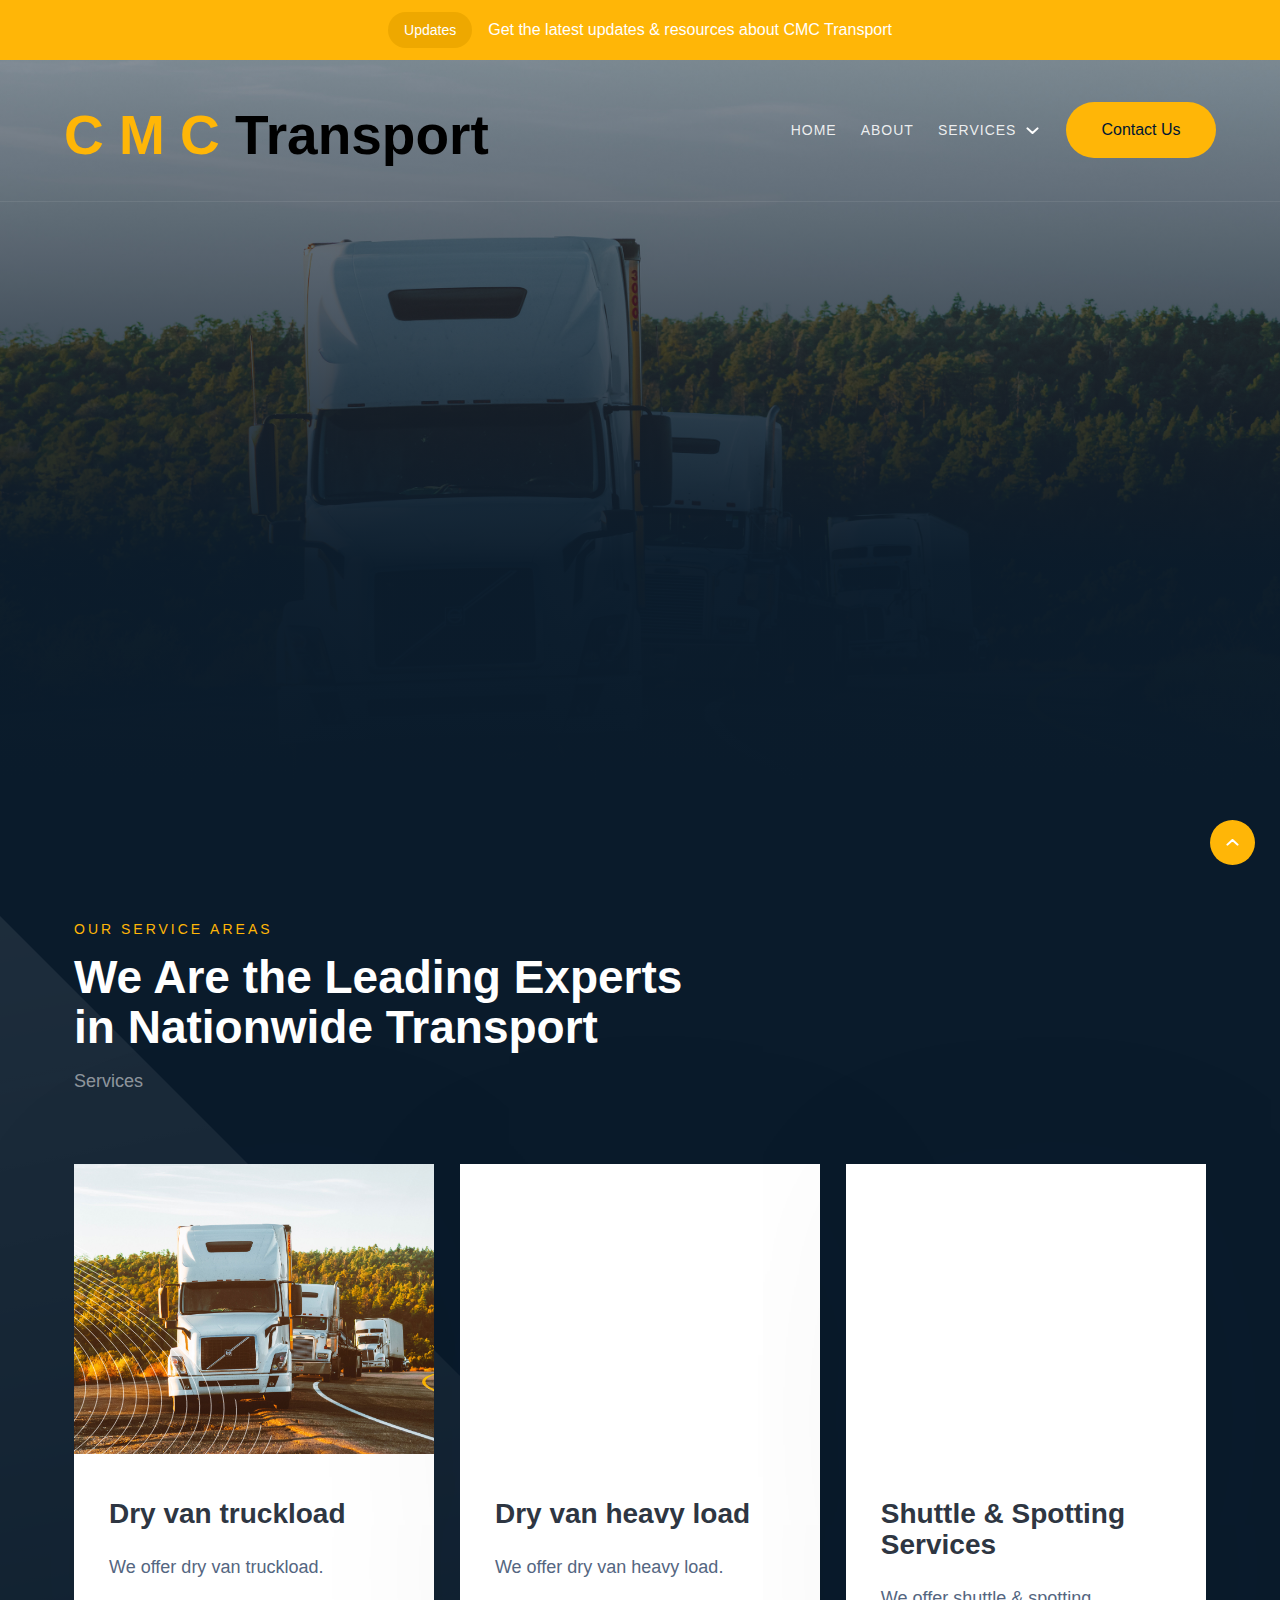
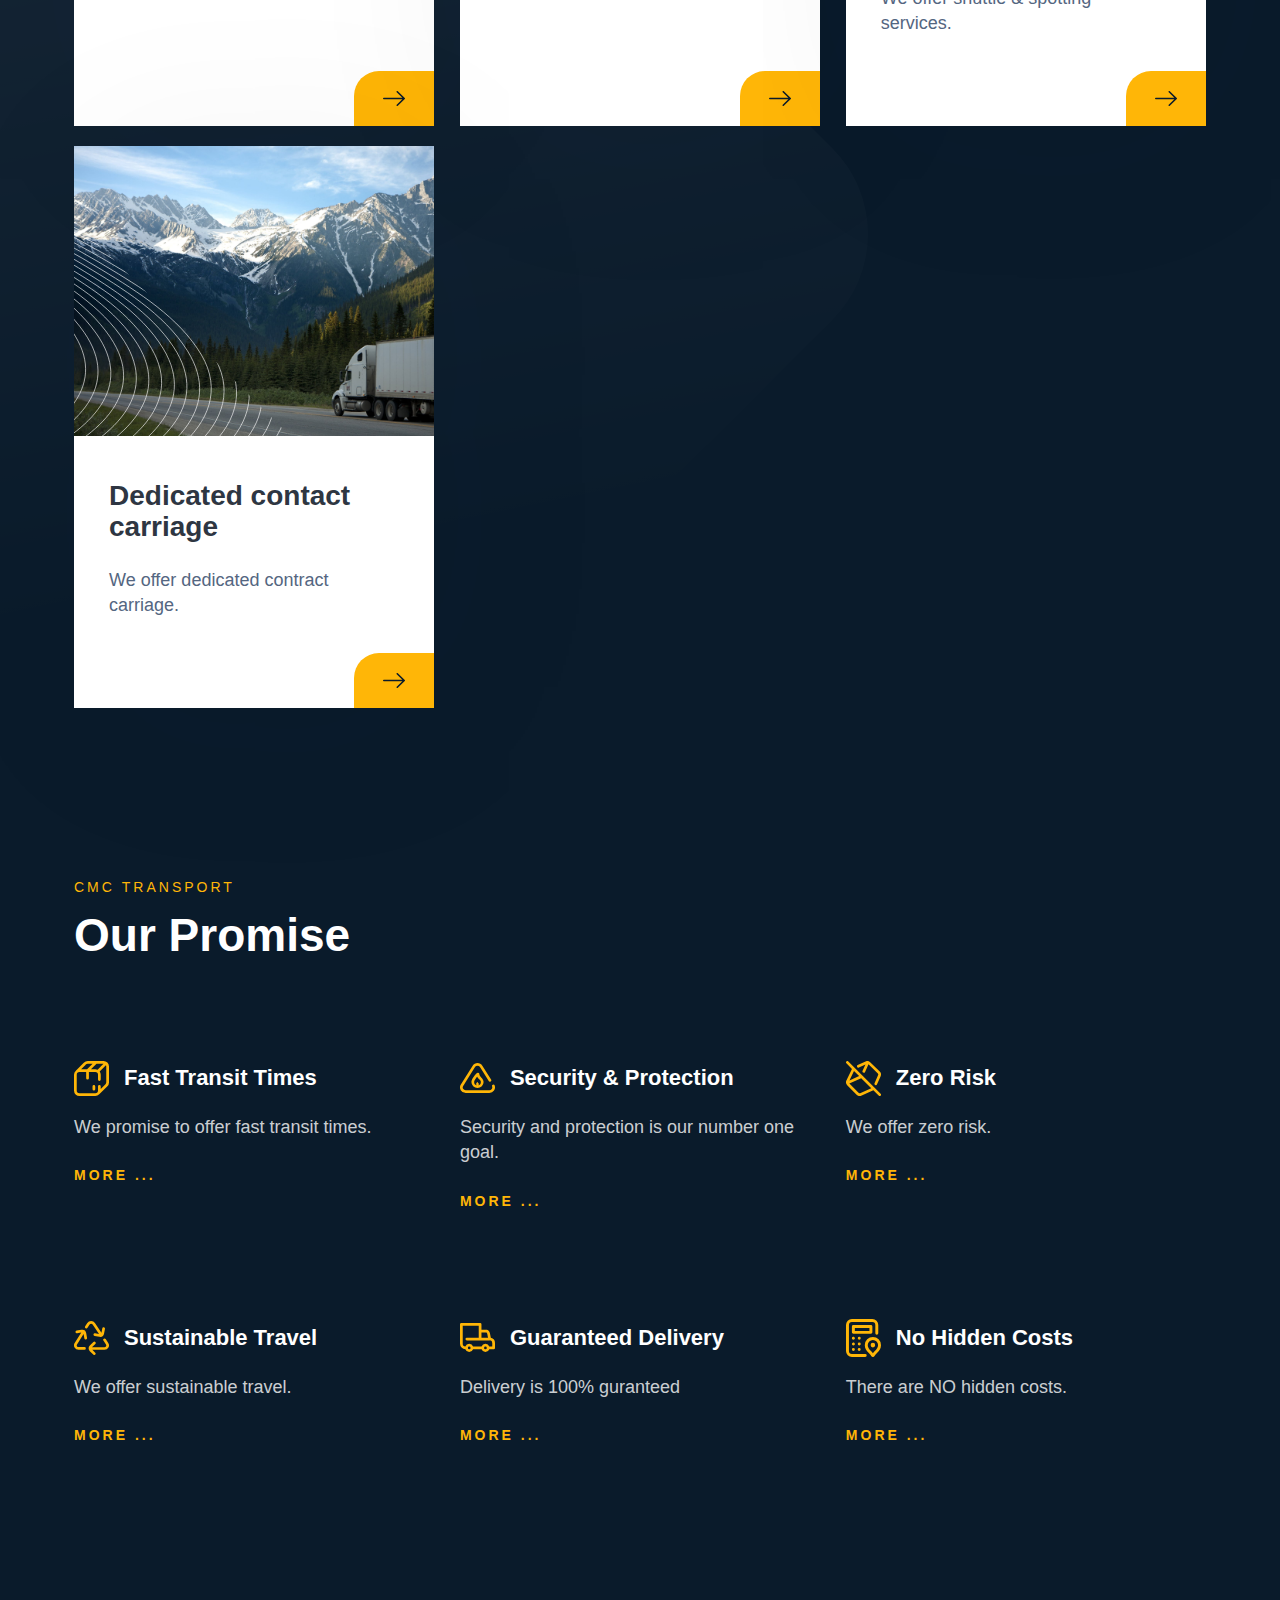
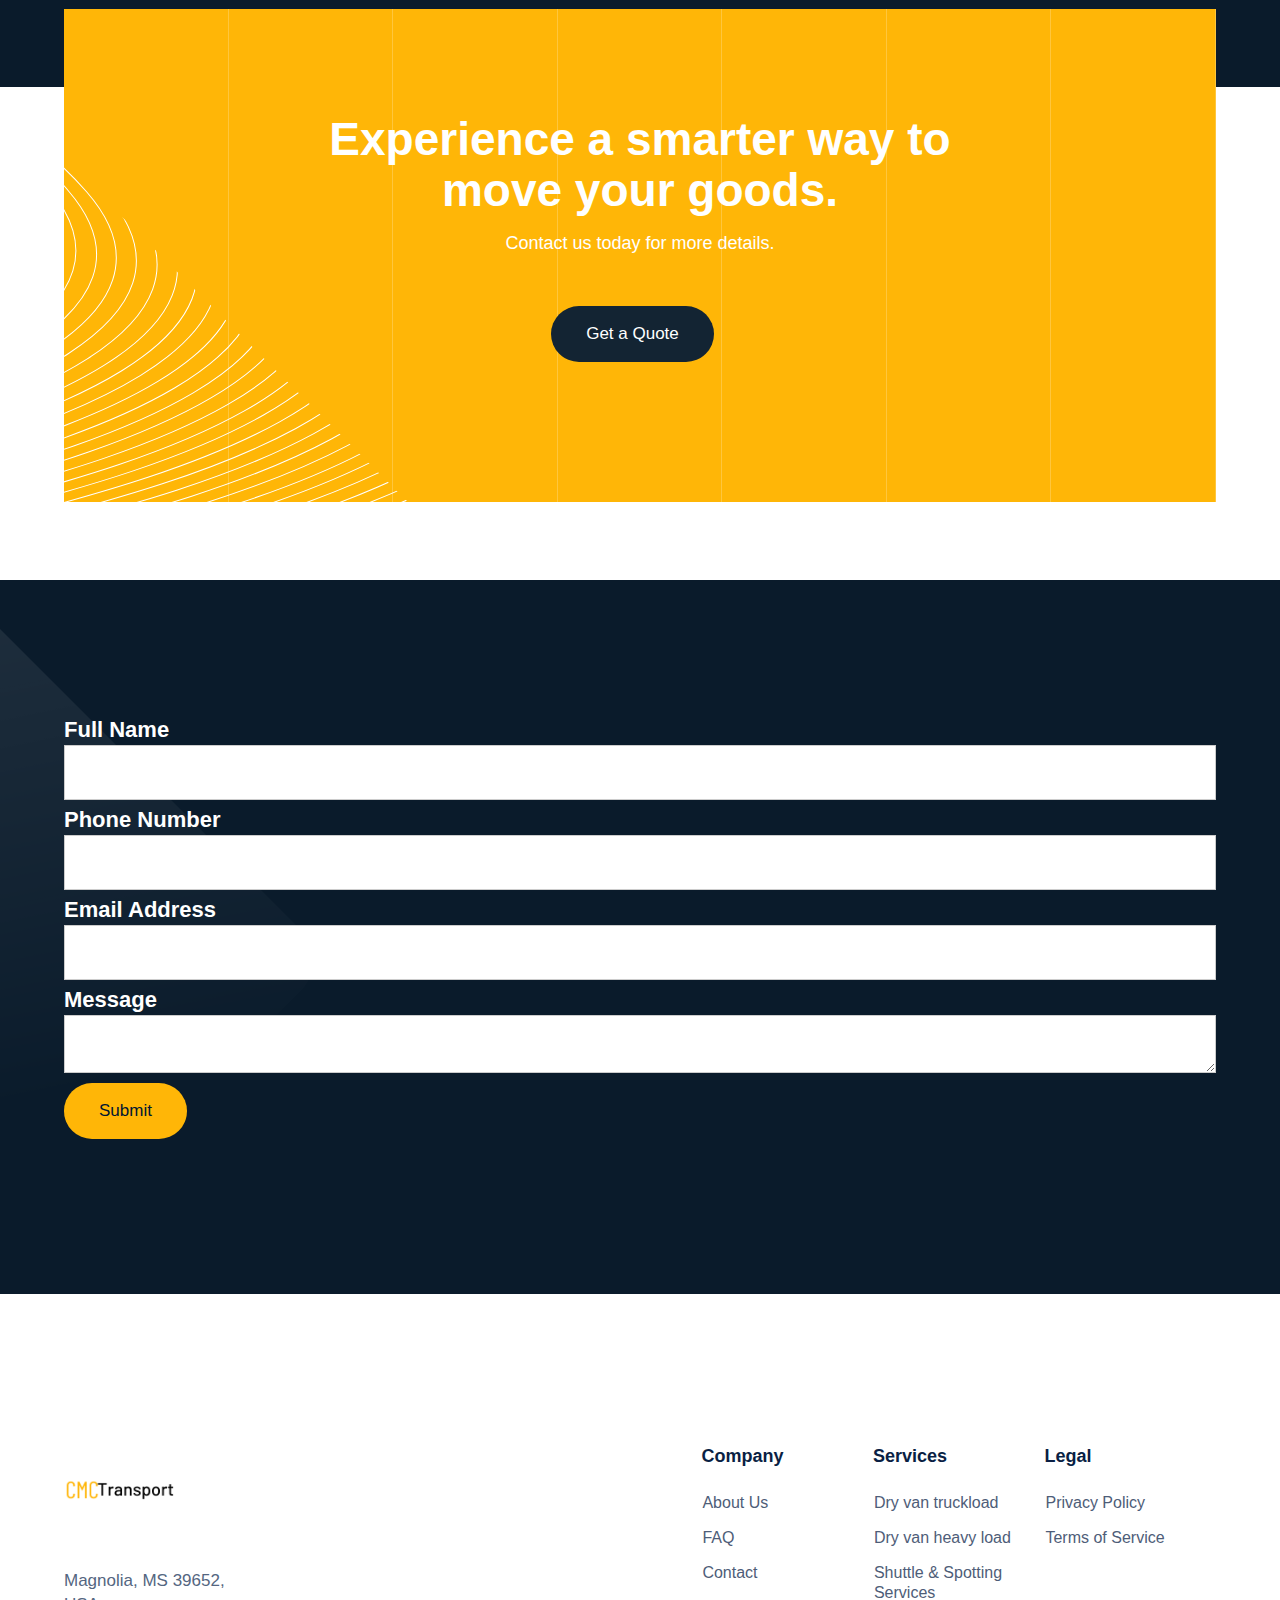
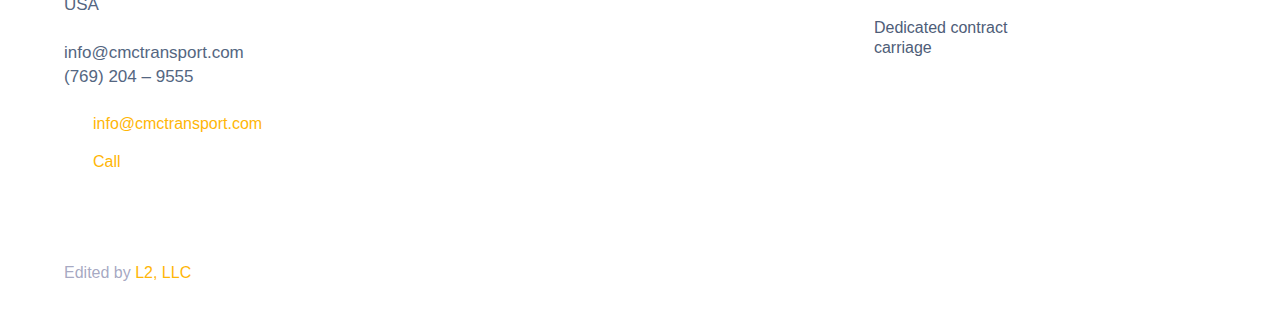
==== index.html @ 20ded706 "first commit" ====
<!DOCTYPE html><!--  This site was created in Webflow. http://www.webflow.com  -->
<!--  Last Published: Thu Feb 10 2022 22:21:13 GMT+0000 (Coordinated Universal Time)  -->
<html data-wf-page="62058b856a65739c01a509d8" data-wf-site="62058b856a6573f5fea509c3">
<head>
  <meta charset="utf-8">
  <title>CMC Transport, LLC</title>
  <meta content="CMC Transport is a logistics company located in Mississippi that offer services nationwide." name="description">
  <meta content="CMC Transport, LLC" property="og:title">
  <meta content="CMC Transport is a logistics company located in Mississippi that offer services nationwide." property="og:description">
  <meta content="https://user-images.githubusercontent.com/70309736/153526187-2ba7e781-b119-4ebb-be0d-7e60af514f94.png" property="og:image">
  <meta content="CMC Transport, LLC" property="twitter:title">
  <meta content="CMC Transport is a logistics company located in Mississippi that offer services nationwide." property="twitter:description">
  <meta content="https://user-images.githubusercontent.com/70309736/153526187-2ba7e781-b119-4ebb-be0d-7e60af514f94.png" property="twitter:image">
  <meta property="og:type" content="website">
  <meta content="summary_large_image" name="twitter:card">
  <meta content="width=device-width, initial-scale=1" name="viewport">
  <meta content="Webflow" name="generator">
  <link href="css/normalize.css" rel="stylesheet" type="text/css">
  <link href="css/webflow.css" rel="stylesheet" type="text/css">
  <link href="css/cmc-transport.webflow.css" rel="stylesheet" type="text/css">
  <script src="https://ajax.googleapis.com/ajax/libs/webfont/1.6.26/webfont.js" type="text/javascript"></script>
  <script type="text/javascript">WebFont.load({  google: {    families: ["Barlow:300,regular,500,600"]  }});</script>
  <!-- [if lt IE 9]><script src="https://cdnjs.cloudflare.com/ajax/libs/html5shiv/3.7.3/html5shiv.min.js" type="text/javascript"></script><![endif] -->
  <script type="text/javascript">!function(o,c){var n=c.documentElement,t=" w-mod-";n.className+=t+"js",("ontouchstart"in o||o.DocumentTouch&&c instanceof DocumentTouch)&&(n.className+=t+"touch")}(window,document);</script>
 <!-- favicon -->
  <link href="images/logo7.png" rel="shortcut icon" type="image/x-icon">
  <!-- <link href="images/webclip.png" rel="apple-touch-icon"> -->
</head>
<body>
  <div class="news-bar">
    <div class="news-tag">
      <!-- add href for contact or subscription div -->
      <a href="#subscribe" style="text-decoration:none; color: white;">
      <div class="new-tag">Updates</div>
      </a>
    
    </div>
    <div class="news-text">Get the latest updates &amp; resources about CMC Transport</div>
  </div>
  <div class="home-hero">
    <div id="Navigation" class="navigation">
      <div class="container-navigation">
        <div class="navigation-block-left">
          <a style="text-decoration: none;" href="/" aria-current="page" class="logo-link w-inline-block w--current">
            <!-- logo -->
            <h1 style="color: #ffb607;">C M C</span> <span style="color: black;"> Transport</span> </h1>
            <!-- <img src="images/logo5.png" width="220" sizes="100px" 
            srcset="images/logo5.png 500w, images/logo-white.png 720w" 
            alt="" class="logo-image"> -->
          </a>
        </div>
        <div class="navigation-block-right">
          <div data-delay="0" data-hover="false" class="dropdown-mobile w-dropdown">
            <div class="dropdown-toggle w-dropdown-toggle">
              <a href="#" class="mobile-button-link w-inline-block">
                <div data-w-id="f78afd3b-5a8e-facd-35a2-30bab6f51719" data-animation-type="lottie" data-src="https://uploads-ssl.webflow.com/5d4bf31a8620ae8b6132d697/5d5be4b6eaf3b73429e80497_7943-circle-menu-closing.json" data-loop="0" data-direction="1" data-autoplay="0" data-is-ix2-target="1" data-renderer="svg" data-default-duration="0" data-duration="0" data-ix2-initial-state="0" class="mobile-icon-animation">

                </div>
              </a>
            </div>
            <nav class="mobile-dropdown w-dropdown-list">
              <a href="/" aria-current="page" class="dropdown-link w-dropdown-link w--current">Home</a>
              <a href="#about" class="dropdown-link w-dropdown-link">About Us</a>
              <a href="#truckload" class="dropdown-link w-dropdown-link">Dry van truckload</a>
              <a href="#heavyload" class="dropdown-link w-dropdown-link">Dry van heavy load</a>
              <a href="#shuttle" class="dropdown-link w-dropdown-link">Shuttle & spotting services</a>
              <a href="#dedicated" class="dropdown-link w-dropdown-link">Dedicated contract carriage</a>
              <!-- <a href="blog.html" class="dropdown-link w-dropdown-link">Blog</a> -->
              <!-- <a href="#faq" class="dropdown-link w-dropdown-link">FAQ</a> -->
              <a href="#contact" class="dropdown-link w-dropdown-link">Contact</a>
              <!-- <a href="template-pages/style-guide.html" class="dropdown-link w-dropdown-link">Style Guide</a> -->
            </nav>
          </div>
          <div class="navigation-link-wrap">
            <a href="/" aria-current="page" class="navigation-link w-inline-block w--current">
              <div class="navigation-text">Home</div>
            </a>
            <a href="#about" class="navigation-link w-inline-block">
              <div class="navigation-text">About</div>
            </a>
            
            <div data-hover="true" data-delay="80" class="navigation-dropdown w-dropdown">
              <div class="primary-navigation-link w-dropdown-toggle">
                <div class="navigation-text">Services</div>
                <img src="images/chevron_arrow_1.svg" alt="" class="arrow-down">
              </div>
              <nav class="dropdown-list w-dropdown-list">
                <div class="dropdown-list-wrap">
                  <div class="dropdown-column">
                    <a href="#truckload" class="feature-wrap w-inline-block">
                      <img src="images/box-2.svg" alt="" class="feature-icon">
                      <div class="feature-content-wrap">
                        <div class="short-title">Dry van truckload</div>
                        <p class="paragraph-small">Learn More</p>
                      </div>
                    </a>
                    <a href="#heavyload" class="feature-wrap w-inline-block">
                      <img src="images/box-2.svg" alt="" class="feature-icon">
                      <div class="feature-content-wrap">
                        <div class="short-title">Dry van heavy load</div>
                        <p class="paragraph-small">Learn More</p>
                      </div>
                    </a>
                    <a href="#shuttle" class="feature-wrap w-inline-block">
                      <img src="images/rain.svg" alt="" class="feature-icon">
                      <div class="feature-content-wrap">
                        <div class="short-title">Shuttle & spotting services</div>
                        <p class="paragraph-small">Learn More</p>
                      </div>
                    </a>
                    <a href="#dedicated" class="feature-wrap w-inline-block">
                      <img src="images/recycle.svg" alt="" class="feature-icon">
                      <div class="feature-content-wrap">
                        <div class="short-title">Dedicated contract carriage</div>
                        <p class="paragraph-small">Learn More</p>
                      </div>
                    </a>
                  </div>
                </div>
              </nav>
            </div>
            <!-- <a href="#faq" class="navigation-link w-inline-block">
              <div class="navigation-text">FAQs</div>
            </a> -->
            <!-- <div data-hover="true" data-delay="80" class="navigation-dropdown w-dropdown">
              <div class="primary-navigation-link w-dropdown-toggle">
                <div class="navigation-text">OTHER</div><img src="images/chevron_arrow_1.svg" alt="" class="arrow-down">
              </div>
              <nav class="dropdown-list w-dropdown-list">
                <div class="dropdown-list-wrap">
                  <div class="dropdown-column">
                    <a href="faq.html" class="feature-wrap w-inline-block">
                      <div class="feature-content-wrap">
                        <div class="short-title">FAQ</div>
                      </div>
                    </a>
                    <a href="https://avast.webflow.io/404" class="feature-wrap w-inline-block">
                      <div class="feature-content-wrap">
                        <div class="short-title">404</div>
                      </div>
                    </a>
                    <a href="template-pages/style-guide.html" class="feature-wrap w-inline-block">
                      <div class="feature-content-wrap">
                        <div class="short-title">Template Style Guide</div>
                      </div>
                    </a>
                    <a href="template-pages/licence.html" class="feature-wrap w-inline-block">
                      <div class="feature-content-wrap">
                        <div class="short-title">Licence Details</div>
                      </div>
                    </a>
                    <a href="service/ground-transport.html" class="feature-wrap-focus w-inline-block">
                      <div class="feature-content-wrap">
                        <div class="short-title">Purchase Template</div>
                      </div>
                    </a>
                  </div>
                </div>
              </nav>

            </div> -->
            <!-- <a href="blog.html" class="navigation-link w-inline-block">
              <div class="navigation-text">BLOG</div>
            </a> -->
          </div>
          <a href="#contact" class="button-nav w-button">Contact Us</a>
        </div>
      </div>
    </div>
    <div class="container">
      <div class="content-block-hero">
        <p style="-webkit-transform:translate3d(-25PX, 0, 0) scale3d(1, 1, 1) rotateX(0) rotateY(0) rotateZ(0) skew(0, 0);-moz-transform:translate3d(-25PX, 0, 0) scale3d(1, 1, 1) rotateX(0) rotateY(0) rotateZ(0) skew(0, 0);-ms-transform:translate3d(-25PX, 0, 0) scale3d(1, 1, 1) rotateX(0) rotateY(0) rotateZ(0) skew(0, 0);transform:translate3d(-25PX, 0, 0) scale3d(1, 1, 1) rotateX(0) rotateY(0) rotateZ(0) skew(0, 0);opacity:0" class="capital-heading">
          LOGISTICS SIMPLIFIED</p>
        <h1 style="-webkit-transform:translate3d(-25PX, 0, 0) scale3d(1, 1, 1) rotateX(0) rotateY(0) rotateZ(0) skew(0, 0);-moz-transform:translate3d(-25PX, 0, 0) scale3d(1, 1, 1) rotateX(0) rotateY(0) rotateZ(0) skew(0, 0);-ms-transform:translate3d(-25PX, 0, 0) scale3d(1, 1, 1) rotateX(0) rotateY(0) rotateZ(0) skew(0, 0);transform:translate3d(-25PX, 0, 0) scale3d(1, 1, 1) rotateX(0) rotateY(0) rotateZ(0) skew(0, 0);opacity:0" class="hero-heading">
          CMC Transport</h1>
        <p style="-webkit-transform:translate3d(-25PX, 0, 0) scale3d(1, 1, 1) rotateX(0) rotateY(0) rotateZ(0) skew(0, 0);-moz-transform:translate3d(-25PX, 0, 0) scale3d(1, 1, 1) rotateX(0) rotateY(0) rotateZ(0) skew(0, 0);-ms-transform:translate3d(-25PX, 0, 0) scale3d(1, 1, 1) rotateX(0) rotateY(0) rotateZ(0) skew(0, 0);transform:translate3d(-25PX, 0, 0) scale3d(1, 1, 1) rotateX(0) rotateY(0) rotateZ(0) skew(0, 0);opacity:0" class="paragraph-hero">
          We Are the Leading Experts in Nationwide Transport. 
        </p>
        <div style="-webkit-transform:translate3d(-25PX, 0, 0) scale3d(1, 1, 1) rotateX(0) rotateY(0) rotateZ(0) skew(0, 0);-moz-transform:translate3d(-25PX, 0, 0) scale3d(1, 1, 1) rotateX(0) rotateY(0) rotateZ(0) skew(0, 0);-ms-transform:translate3d(-25PX, 0, 0) scale3d(1, 1, 1) rotateX(0) rotateY(0) rotateZ(0) skew(0, 0);transform:translate3d(-25PX, 0, 0) scale3d(1, 1, 1) rotateX(0) rotateY(0) rotateZ(0) skew(0, 0);opacity:0" class="button-wrap-hero">
          <a href="#services" class="button w-button">Get Started</a>
        </div>
      </div>
    </div>
  </div>
  <!-- <div class="section-featured">
    <div class="featured-wrap">
      <div class="featured-article-block">
        <a href="#" class="lightbox-link w-inline-block w-lightbox">
          <img src="images/pexels-photo-906982.jpeg" sizes="(max-width: 767px) 100vw, 85px" srcset="images/pexels-photo-906982-p-500.jpeg 500w, images/pexels-photo-906982-p-1080.jpeg 1080w, images/pexels-photo-906982-p-1600.jpeg 1600w, images/pexels-photo-906982-p-2000.jpeg 2000w, images/pexels-photo-906982.jpeg 2250w" alt="" class="thumbnail-small">
          <img src="images/play-button.svg" alt="" class="play-icon">
          <script type="application/json" class="w-json">{
  "items": [
    {
      "url": "https://vimeo.com/285952637",
      "originalUrl": "https://vimeo.com/285952637",
      "width": 940,
      "height": 529,
      "thumbnailUrl": "https://i.vimeocdn.com/video/720747533_1280.jpg",
      "html": "<iframe class=\"embedly-embed\" src=\"//cdn.embedly.com/widgets/media.html?src=https%3A%2F%2Fplayer.vimeo.com%2Fvideo%2F285952637%3Fapp_id%3D122963&dntp=1&url=https%3A%2F%2Fvimeo.com%2F285952637&image=https%3A%2F%2Fi.vimeocdn.com%2Fvideo%2F720747533_1280.jpg&key=96f1f04c5f4143bcb0f2e68c87d65feb&type=text%2Fhtml&schema=vimeo\" width=\"940\" height=\"529\" scrolling=\"no\" frameborder=\"0\" allow=\"autoplay; fullscreen\" allowfullscreen=\"true\"></iframe>",
      "type": "video"
    }
  ],
  "group": ""
}</script>
        </a>
        <div class="div-block-163"></div>
        <div class="featured-article-title-wrap">
          <div class="featured-title">FEATURED ARTICLE</div>
          <h3 class="featured-article">Route Reports: See how we track</h3>
        </div>
      </div>
      <a href="https://avast.webflow.io/post/route-reports-see-how-we-track-on-our-standard-routes" class="button w-button">Learn More</a>
    </div>
  </div> -->
  <div class="section-content">
    <div id="Get-Started" class="container space-below">
      <div id='services'class="title-wrap-left">
        <p class="standard-title">OUR SERVICE AREAS</p>
        <h3 class="heading-primary">We Are the Leading Experts <br>in Nationwide Transport<span class="text-span"></span></h3>
        <p class="paragraph paragraph-centre-dark">Services</p>
      </div>
      <div class="service-card-wrap">
        <div class="column">
          <a href="#contact" class="service-card w-inline-block">
            <div id='truckload'class="card-image-01">
              <img src="images/wave_tri_01.svg" alt="" class="service-pattern">
            </div>
            <div class="service-card-content">
              <div class="card-content-wrap">
                <h5 class="heading-h5">Dry van truckload</h5>
                <p>We offer dry van truckload. </p>
              </div>
              <div class="service-card-link">
                <img src="images/arrow-r.svg" alt="" class="arrow-card"></div>
            </div>
          </a>
        </div>
        <div class="column">
          <a href="#contact" class="service-card w-inline-block">
            <div id='heavyload' class="card-image-02">
              <img src="images/wave_tri_03.svg" alt="" class="service-pattern service-pattern-02"></div>
            <div class="service-card-content">
              <div class="card-content-wrap">
                <h5 class="heading-h5">Dry van heavy load</h5>
                <p>We offer dry van heavy load. </p>
              </div>
              <div class="service-card-link">
                <img src="images/arrow-r.svg" alt="" class="arrow-card">
              </div>
            </div>
          </a>
        </div>
        <div class="column">
          <a href="#contact" class="service-card w-inline-block">
            <div id='shuttle' class="card-image-04">
              <img src="images/wave_tri_02.svg" alt="" class="service-pattern service-pattern-03"></div>
            <div class="service-card-content">
              <div class="card-content-wrap">
                <h5 class="heading-h5">Shuttle & Spotting Services</h5>
                <p>We offer shuttle & spotting services. </p>
              </div>
              <div class="service-card-link">
                <img src="images/arrow-r.svg" alt="" class="arrow-card">
              </div>
            </div>
          </a>
        </div>
        <div class="column">
          <a href="#contact" class="service-card w-inline-block">
            <div id='dedicated' class="card-image-03">
              <img src="images/wave_tri_01.svg" alt="" class="service-pattern">
            </div>
            <div class="service-card-content">
              <div class="card-content-wrap">
                <h5 class="heading-h5">Dedicated contact carriage</h5>
                <p>We offer dedicated contract carriage. </p>
              </div>
              <div class="service-card-link">
                <img src="images/arrow-r.svg" alt="" class="arrow-card"></div>
            </div>
          </a>
        </div>
      </div>
    </div>
    <div class="container">
      <div class="title-wrap-left">
        <p class="standard-title">CMC Transport</p>
        <h3 class="heading-primary">Our Promise<span class="text-span"></span></h3>
        <!-- <p class="paragraph paragraph-centre-dark">Lorem Ipsum is simply dummy text of the printing and typesetting industry. Lorem Ipsum has been the industry</p> -->
      </div>
      <div class="service-card-wrap">
        <div class="column">
          <div class="service-square-wrap">
            <div class="service-square-title">
              <img src="images/box-2.svg" alt="" class="image">
              <h6 class="heading-6">Fast Transit Times</h6>
            </div>
            <p class="paragraph-4">We promise to offer fast transit times. </p>
            <a href="#contact" class="text-link">More ...</a>
          </div>
        </div>
        <div class="column">
          <div class="service-square-wrap">
            <div class="service-square-title"><img src="images/flammable.svg" alt="" class="image">
              <h6 class="heading-6">Security &amp; Protection</h6>
            </div>
            <p class="paragraph-4">Security and protection is our number one goal. </p>
            <a href="#contact" class="text-link">More ...</a>
          </div>
        </div>
        <div class="column">
          <div class="service-square-wrap">
            <div class="service-square-title"><img src="images/do-not-tilt.svg" alt="" class="image">
              <h6 class="heading-6">Zero Risk</h6>
            </div>
            <p class="paragraph-4">We offer zero risk. </p>
            <a href="#contact" class="text-link">More ...</a>
          </div>
        </div>
        <div class="column">
          <div class="service-square-wrap">
            <div class="service-square-title"><img src="images/recycle.svg" alt="" class="image">
              <h6 class="heading-6">Sustainable Travel</h6>
            </div>
            <p class="paragraph-4">We offer sustainable travel. </p>
            <a href="#contact" class="text-link">More ...</a>
          </div>
        </div>
        <div class="column">
          <div class="service-square-wrap">
            <div class="service-square-title"><img src="images/delivery-truck.svg" alt="" class="image">
              <h6 class="heading-6">Guaranteed Delivery</h6>
            </div>
            <p class="paragraph-4">Delivery is 100% guranteed</p>
            <a href="#contact" class="text-link">More ...</a>
          </div>
        </div>
        <div class="column">
          <div class="service-square-wrap">
            <div class="service-square-title"><img src="images/logistics.svg" alt="" class="image">
              <h6 class="heading-6">No Hidden Costs</h6>
            </div>
            <p class="paragraph-4">There are NO hidden costs.</p>
            <a href="#contact" class="text-link">More ...</a>
          </div>
        </div>
      </div>
    </div>
  </div>
  <div class="section-cta">
    <div class="yellow-block">
      <div class="cta-content-top">
        <h3 class="heading-primary h3-centre-white">Experience a smarter way to move your goods.<span class="text-span"></span></h3>
        <p class="paragraph paragraph-centre-white">Contact us today for more details. </p>
        <div class="button-wrap-hero">
          <a href="#contact" class="button-dark w-button">Get a Quote</a>
          <!-- <a href="company.html" class="text-link-secondary">Learn More</a> -->
        </div>
      </div>
      <div class="line-box-wrap">
        <div class="line-background"></div>
        <div class="line-background"></div>
        <div class="line-background"></div>
        <div class="line-background"></div>
        <div class="line-background"></div>
        <div class="line-background"></div>
        <div class="line-background"></div>
      </div><img src="images/Mask-Group-1.svg" alt="" class="cta-yellow-shape">
    </div>
  </div>
  <div class="section-content">
      <!-- <div class="yellow-block"> -->
     
      <div id='contact' class="form-container">
        
        <div class="form-block w-form heading-6">
          <form action="https://formspree.io/f/xyyoerve" id="email-form" name="email-form" data-name="Email Form" method="POST">
            <label for="name" class="form-label">Full Name</label>
            <input type="text" class="text-field w-input" maxlength="256" name="name" data-name="Name" placeholder="" id="name" required="">
           
            <label for="phone" class="form-label">Phone Number</label>
            <input type="tel" class="text-field w-input"  maxlength="256" name="phone" data-name="Phone" placeholder="" id="phone" pattern="[0-9]{3}[0-9]{3}[0-9]{4}" required="" >
           
            <label for="email" class="form-label">Email Address</label>
            <input type="email" class="text-field w-input" maxlength="256" name="_replyto" data-name="Email" placeholder="" id="email" required="">
            
            <label for="Message" class="form-label">Message</label>
            <textarea name="message" maxlength="5000" id="Message" required="" data-name="Message" placeholder="" class="textarea w-input">

            </textarea>
            <input type="submit" value="Submit" data-wait="Please wait..." class="button w-button" style="text-align: center">
          </form>
          <div class="success-message w-form-done">
            <div class="success-text">Thank you! Your submission has been received!</div>
          </div>
          <div class="error-message w-form-fail">
            <div class="error-text">Oops! Something went wrong while submitting the form.</div>
          </div>
        </div>
      </div>
    </div>
  
  </div>
  <!-- <div data-w-id="90ab7248-4f69-4895-ad60-e486565c4d6b" class="section-content-white">
    <div class="container">
      <div class="content-wrap-01">
        <div class="image-block"><img src="images/img_04.png" sizes="(max-width: 479px) 91vw, (max-width: 767px) 80vw, (max-width: 991px) 79vw, 34vw" srcset="images/img_04-p-500.png 500w, images/img_04.png 800w" alt=""><img src="images/Mask-Group-1.svg" alt="" class="pattern-01"></div>
        <div class="content-block-right">
          <div class="content-wrap">
            <p class="standard-title">GROUND TRANSPORT</p>
            <h2 class="standard-heading">Experience a smarter way to move your goods.</h2>
            <p class="paragraph">Lorem Ipsum is simply dummy text of the printing and typesetting industry. Lorem Ipsum has been the industry&#x27;s standard dummy text ever since the 1500s</p>
            <a href="service/ground-transport.html" class="button button-space w-button">Learn More</a>
          </div>
        </div>
      </div>
      <div class="column-wrap-reversed">
        <div class="image-block"><img src="images/img_06.png" sizes="(max-width: 479px) 91vw, (max-width: 767px) 80vw, (max-width: 991px) 76vw, 34vw" srcset="images/img_06-p-500.png 500w, images/img_06.png 753w" alt=""><img src="images/wave_tri_02.svg" alt="" class="pattern-02"></div>
        <div class="content-block-left">
          <div class="content-wrap">
            <p class="standard-title">LEARN ABOUT US</p>
            <h2 class="standard-heading">Fast &amp; Convinent</h2>
            <p class="paragraph">Lorem Ipsum is simply dummy text of the printing and typesetting industry. <br><br>Lorem Ipsum has been the industry&#x27;s standard dummy text ever since the 1500s, when an unknown printer took a galley of type and scrambled it to make a type specimen book</p>
            <a href="company.html" class="button button-space w-button">Learn More</a>
          </div>
        </div>
      </div>
    </div>
  </div> -->
  <!-- <div id="What-We-Do" class="section-news">
    <div class="container">
      <div class="title-wrap-left">
        <p class="standard-title">CONTENT SECTION</p>
        <h3 class="heading-primary">World-class companies trust us for their business</h3>
        <p class="paragraph paragraph-centre-dark">Lorem Ipsum is simply dummy text of the printing and typesetting industry. Lorem Ipsum has been the industry</p>
      </div>
      <div class="container"></div>
      <div class="blog-collection w-dyn-list">
        <div role="list" class="w-dyn-items w-row">
          <div role="listitem" class="blog-item w-dyn-item w-col w-col-4">
            <div class="blog-post">
              <div class="blog-image"></div>
              <div class="blog-content">
                <div class="category-wrap">
                  <a href="#" class="category w-inline-block">
                    <div class="category-text"></div>
                  </a>
                  <div class="blog-posted-date"></div>
                </div>
                <div class="blog-post-wrap">
                  <a href="#" class="blog-h3"></a>
                  <p class="blog-paragraph"></p>
                </div>
                <p class="paragraph-3">Lorem ipsum dolor sit amet, consectetur adipiscing elit. Suspendisse varius enim in eros elementum tristique. Duis cursus, mi quis viverra ornare, eros dolor interdum nulla, ut commodo diam libero vitae erat. Aenean faucibus nibh et justo cursus id rutrum lorem imperdiet. Nunc ut sem vitae risus tristique posuere.</p>
                <div class="author-wrap">
                  <div class="author-name-image">
                    <div class="author-image"></div>
                    <div class="author-detail-text"></div>
                  </div>
                  <div class="time-wrap"><img src="https://uploads-ssl.webflow.com/5cbc1cadfad96c3229989372/5d3d7345cb7dfd3cf6f35b59_stopwatch.svg" alt="" class="time-icon">
                    <div class="author-detail-text"></div>
                  </div>
                </div>
              </div>
            </div>
          </div>
        </div>
        <div class="w-dyn-empty">
          <div>No items found.</div>
        </div>
      </div>
      <div class="button-wrap">
        <a href="blog.html" class="button w-button">See all Articles</a>
      </div>
    </div>
  </div> -->
  <!-- <div class="yellow-cta">
    <div class="container">
      <h3 class="heading-primary">Offices across the globe.<span class="text-span"></span></h3>
      <div class="location-chain-wrap">
        <h3 class="cta-location">AUD<span class="text-span"></span></h3><img src="images/arrow-r.svg" alt="" class="cta-arrow">
        <h3 class="cta-location">NYC<span class="text-span"></span></h3><img src="images/arrow-r.svg" alt="" class="cta-arrow">
        <h3 class="cta-location">CHN<span class="text-span"></span></h3><img src="images/arrow-r.svg" alt="" class="cta-arrow">
        <h3 class="cta-location">EU<span class="text-span"></span></h3>
      </div>
    </div>
    <div class="line-box-wrap">
      <div class="line-background"></div>
      <div class="line-background"></div>
      <div class="line-background"></div>
      <div class="line-background"></div>
      <div class="line-background"></div>
      <div class="line-background"></div>
      <div class="line-background"></div>
    </div><img src="images/wave_tri_03.svg" alt="" class="image-8"><img src="images/wave_tri_01.svg" alt="" class="image-8-copy">
  </div> -->
  <div class="footer">
    <div class="container-flex">
      <div id="subscribe" class="footer-column-large">
     <a href="/">  
        <img src="images/logo8.png" width="130" alt="logo" sizes="110px" srcset="images/logo8.png 500w, images/logo8.png 720w" class="footer-logo">
     </a>
      <p class="footer-text"> Magnolia, MS 39652,<br>USA<br><br><a href="mailto:info@cmctransport.com" style="text-decoration: none;" class="footer-text">info@cmctransport.com</a><br><a href="tel:1-769-204-9555" style="text-decoration: none;" class="footer-text">(769) 204 – 9555</a></p>
        <a href="mailto:info@cmctransport.com" class="footer-link-wrap w-inline-block"><img src="https://uploads-ssl.webflow.com/5d01778cda7c6cc8a63e0b64/5d1324fd4b05c818c6fbecc1_mail.svg" width="19" alt="" class="footer-icon">
          <p class="footer-text-02">info@cmctransport.com<br></p>
        </a>
        <a href="tel:1-769-204-9555" class="footer-link-wrap w-inline-block">
          <img src="https://uploads-ssl.webflow.com/5d01778cda7c6cc8a63e0b64/5d1324fd4b05c84f5afbecc0_communication%20(1).svg" width="19" alt="" class="footer-icon">
          <p class="footer-text-02">Call</p>
        </a>
      </div>
      <div class="footer-column">
        <div class="footer-title">Company</div>
        <a href="company.html" class="footer-link">About Us</a>
        <!-- <a href="blog.html" class="footer-link">Blog</a> -->
        <a href="#faq" class="footer-link">FAQ</a>
        <a href="#contact" class="footer-link">Contact</a>
      </div>
      <div class="footer-column">
        <div class="footer-title">Services</div>
        <a href="#truckload" class="footer-link">Dry van truckload</a>
        <a href="#heavyload" class="footer-link">Dry van heavy load</a>
        <a href="#shuttle" class="footer-link">Shuttle & Spotting Services</a>
        <a href="#dedicated" class="footer-link">Dedicated contract carriage</a>
      </div>
      <div class="footer-column">
        <div class="footer-title">Legal</div>
        <!-- <a href="template-pages/style-guide.html" class="footer-link">Style Guide</a> -->
        <a href="privacy-policy.html" class="footer-link">Privacy Policy</a>
        <a href="tos.html" class="footer-link">Terms of Service</a>
        <!-- <a href="#contact" class="footer-link">Contact</a> -->
      </div>
    </div>
    <div class="legal-wrap">
      <div class="legal-text">Edited by <a href="https://lloydbarnes.dev/" target="_blank" class="span-link">L2, LLC</a></div>
      <!-- <a href="template-pages/style-guide.html" class="plain-link">View the Style Guide</a> -->
      <!-- <div class="social-link-wrap">
        <a href="https://twitter.com/madebyflowcraft" target="_blank" class="social-link w-inline-block"><img src="https://uploads-ssl.webflow.com/5d6f91252fd62f03bd2330e7/5d6f91252fd62f3d9d233139_twitter%20(4).svg" alt=""></a>
        <a href="https://www.instagram.com/madebyflowcraft/" target="_blank" class="social-link w-inline-block"><img src="https://uploads-ssl.webflow.com/5d6f91252fd62f03bd2330e7/5d6f91252fd62f9df7233138_instagram%20(6).svg" alt=""></a>
        <a href="https://gumroad.com/flowcraft" target="_blank" class="social-link w-inline-block"><img src="https://uploads-ssl.webflow.com/5d6f91252fd62f03bd2330e7/5d81e9e6e7908e56bf587612_Gumroad.svg" alt=""></a>
      </div> -->
    </div>
  </div>
  <a href="#Navigation" class="return-top w-inline-block"><img src="images/chevron_arrow.svg" alt=""></a>
  <script src="https://d3e54v103j8qbb.cloudfront.net/js/jquery-3.5.1.min.dc5e7f18c8.js?site=62058b856a6573f5fea509c3" type="text/javascript" integrity="sha256-9/aliU8dGd2tb6OSsuzixeV4y/faTqgFtohetphbbj0=" crossorigin="anonymous"></script>
  <script src="js/webflow.js" type="text/javascript"></script>
  <!-- [if lte IE 9]><script src="https://cdnjs.cloudflare.com/ajax/libs/placeholders/3.0.2/placeholders.min.js"></script><![endif] -->
</body>
</html>
---- css/webflow.css ----
@font-face {
  font-family: 'webflow-icons';
  src: url("[data-uri]") format('truetype');
  font-weight: normal;
  font-style: normal;
}
[class^="w-icon-"],
[class*=" w-icon-"] {
  /* use !important to prevent issues with browser extensions that change fonts */
  font-family: 'webflow-icons' !important;
  speak: none;
  font-style: normal;
  font-weight: normal;
  font-variant: normal;
  text-transform: none;
  line-height: 1;
  /* Better Font Rendering =========== */
  -webkit-font-smoothing: antialiased;
  -moz-osx-font-smoothing: grayscale;
}
.w-icon-slider-right:before {
  content: "\e600";
}
.w-icon-slider-left:before {
  content: "\e601";
}
.w-icon-nav-menu:before {
  content: "\e602";
}
.w-icon-arrow-down:before,
.w-icon-dropdown-toggle:before {
  content: "\e603";
}
.w-icon-file-upload-remove:before {
  content: "\e900";
}
.w-icon-file-upload-icon:before {
  content: "\e903";
}
* {
  -webkit-box-sizing: border-box;
  -moz-box-sizing: border-box;
  box-sizing: border-box;
}
html {
  height: 100%;
}
body {
  margin: 0;
  min-height: 100%;
  background-color: #fff;
  font-family: Arial, sans-serif;
  font-size: 14px;
  line-height: 20px;
  color: #333;
}
img {
  max-width: 100%;
  vertical-align: middle;
  display: inline-block;
}
html.w-mod-touch * {
  background-attachment: scroll !important;
}
.w-block {
  display: block;
}
.w-inline-block {
  max-width: 100%;
  display: inline-block;
}
.w-clearfix:before,
.w-clearfix:after {
  content: " ";
  display: table;
  grid-column-start: 1;
  grid-row-start: 1;
  grid-column-end: 2;
  grid-row-end: 2;
}
.w-clearfix:after {
  clear: both;
}
.w-hidden {
  display: none;
}
.w-button {
  display: inline-block;
  padding: 9px 15px;
  background-color: #3898EC;
  color: white;
  border: 0;
  line-height: inherit;
  text-decoration: none;
  cursor: pointer;
  border-radius: 0;
}
input.w-button {
  -webkit-appearance: button;
}
html[data-w-dynpage] [data-w-cloak] {
  color: transparent !important;
}
.w-webflow-badge,
.w-webflow-badge * {
  position: static;
  left: auto;
  top: auto;
  right: auto;
  bottom: auto;
  z-index: auto;
  display: block;
  visibility: visible;
  overflow: visible;
  overflow-x: visible;
  overflow-y: visible;
  box-sizing: border-box;
  width: auto;
  height: auto;
  max-height: none;
  max-width: none;
  min-height: 0;
  min-width: 0;
  margin: 0;
  padding: 0;
  float: none;
  clear: none;
  border: 0 none transparent;
  border-radius: 0;
  background: none;
  background-image: none;
  background-position: 0% 0%;
  background-size: auto auto;
  background-repeat: repeat;
  background-origin: padding-box;
  background-clip: border-box;
  background-attachment: scroll;
  background-color: transparent;
  box-shadow: none;
  opacity: 1.0;
  transform: none;
  transition: none;
  direction: ltr;
  font-family: inherit;
  font-weight: inherit;
  color: inherit;
  font-size: inherit;
  line-height: inherit;
  font-style: inherit;
  font-variant: inherit;
  text-align: inherit;
  letter-spacing: inherit;
  text-decoration: inherit;
  text-indent: 0;
  text-transform: inherit;
  list-style-type: disc;
  text-shadow: none;
  font-smoothing: auto;
  vertical-align: baseline;
  cursor: inherit;
  white-space: inherit;
  word-break: normal;
  word-spacing: normal;
  word-wrap: normal;
}
.w-webflow-badge {
  position: fixed !important;
  display: inline-block !important;
  visibility: visible !important;
  opacity: 1 !important;
  z-index: 2147483647 !important;
  top: auto !important;
  right: 12px !important;
  bottom: 12px !important;
  left: auto !important;
  color: #AAADB0 !important;
  background-color: #fff !important;
  border-radius: 3px !important;
  padding: 6px 8px 6px 6px !important;
  font-size: 12px !important;
  opacity: 1.0 !important;
  line-height: 14px !important;
  text-decoration: none !important;
  transform: none !important;
  margin: 0 !important;
  width: auto !important;
  height: auto !important;
  overflow: visible !important;
  white-space: nowrap;
  box-shadow: 0 0 0 1px rgba(0, 0, 0, 0.1), 0px 1px 3px rgba(0, 0, 0, 0.1);
  cursor: pointer;
}
.w-webflow-badge > img {
  display: inline-block !important;
  visibility: visible !important;
  opacity: 1 !important;
  vertical-align: middle !important;
}
h1,
h2,
h3,
h4,
h5,
h6 {
  font-weight: bold;
  margin-bottom: 10px;
}
h1 {
  font-size: 38px;
  line-height: 44px;
  margin-top: 20px;
}
h2 {
  font-size: 32px;
  line-height: 36px;
  margin-top: 20px;
}
h3 {
  font-size: 24px;
  line-height: 30px;
  margin-top: 20px;
}
h4 {
  font-size: 18px;
  line-height: 24px;
  margin-top: 10px;
}
h5 {
  font-size: 14px;
  line-height: 20px;
  margin-top: 10px;
}
h6 {
  font-size: 12px;
  line-height: 18px;
  margin-top: 10px;
}
p {
  margin-top: 0;
  margin-bottom: 10px;
}
blockquote {
  margin: 0 0 10px 0;
  padding: 10px 20px;
  border-left: 5px solid #E2E2E2;
  font-size: 18px;
  line-height: 22px;
}
figure {
  margin: 0;
  margin-bottom: 10px;
}
figcaption {
  margin-top: 5px;
  text-align: center;
}
ul,
ol {
  margin-top: 0px;
  margin-bottom: 10px;
  padding-left: 40px;
}
.w-list-unstyled {
  padding-left: 0;
  list-style: none;
}
.w-embed:before,
.w-embed:after {
  content: " ";
  display: table;
  grid-column-start: 1;
  grid-row-start: 1;
  grid-column-end: 2;
  grid-row-end: 2;
}
.w-embed:after {
  clear: both;
}
.w-video {
  width: 100%;
  position: relative;
  padding: 0;
}
.w-video iframe,
.w-video object,
.w-video embed {
  position: absolute;
  top: 0;
  left: 0;
  width: 100%;
  height: 100%;
}
fieldset {
  padding: 0;
  margin: 0;
  border: 0;
}
button,
html input[type='button'],
input[type='reset'] {
  border: 0;
  cursor: pointer;
  -webkit-appearance: button;
}
.w-form {
  margin: 0 0 15px;
}
.w-form-done {
  display: none;
  padding: 20px;
  text-align: center;
  background-color: #dddddd;
}
.w-form-fail {
  display: none;
  margin-top: 10px;
  padding: 10px;
  background-color: #ffdede;
}
label {
  display: block;
  margin-bottom: 5px;
  font-weight: bold;
}
.w-input,
.w-select {
  display: block;
  width: 100%;
  height: 38px;
  padding: 8px 12px;
  margin-bottom: 10px;
  font-size: 14px;
  line-height: 1.428571429;
  color: #333333;
  vertical-align: middle;
  background-color: #ffffff;
  border: 1px solid #cccccc;
}
.w-input:-moz-placeholder,
.w-select:-moz-placeholder {
  color: #999;
}
.w-input::-moz-placeholder,
.w-select::-moz-placeholder {
  color: #999;
  opacity: 1;
}
.w-input:-ms-input-placeholder,
.w-select:-ms-input-placeholder {
  color: #999;
}
.w-input::-webkit-input-placeholder,
.w-select::-webkit-input-placeholder {
  color: #999;
}
.w-input:focus,
.w-select:focus {
  border-color: #3898EC;
  outline: 0;
}
.w-input[disabled],
.w-select[disabled],
.w-input[readonly],
.w-select[readonly],
fieldset[disabled] .w-input,
fieldset[disabled] .w-select {
  cursor: not-allowed;
  background-color: #eeeeee;
}
textarea.w-input,
textarea.w-select {
  height: auto;
}
.w-select {
  background-color: #f3f3f3;
}
.w-select[multiple] {
  height: auto;
}
.w-form-label {
  display: inline-block;
  cursor: pointer;
  font-weight: normal;
  margin-bottom: 0px;
}
.w-radio {
  display: block;
  margin-bottom: 5px;
  padding-left: 20px;
}
.w-radio:before,
.w-radio:after {
  content: " ";
  display: table;
  grid-column-start: 1;
  grid-row-start: 1;
  grid-column-end: 2;
  grid-row-end: 2;
}
.w-radio:after {
  clear: both;
}
.w-radio-input {
  margin: 4px 0 0;
  margin-top: 1px \9;
  line-height: normal;
  float: left;
  margin-left: -20px;
}
.w-radio-input {
  margin-top: 3px;
}
.w-file-upload {
  display: block;
  margin-bottom: 10px;
}
.w-file-upload-input {
  width: 0.1px;
  height: 0.1px;
  opacity: 0;
  overflow: hidden;
  position: absolute;
  z-index: -100;
}
.w-file-upload-default,
.w-file-upload-uploading,
.w-file-upload-success {
  display: inline-block;
  color: #333333;
}
.w-file-upload-error {
  display: block;
  margin-top: 10px;
}
.w-file-upload-default.w-hidden,
.w-file-upload-uploading.w-hidden,
.w-file-upload-error.w-hidden,
.w-file-upload-success.w-hidden {
  display: none;
}
.w-file-upload-uploading-btn {
  display: flex;
  font-size: 14px;
  font-weight: normal;
  cursor: pointer;
  margin: 0;
  padding: 8px 12px;
  border: 1px solid #cccccc;
  background-color: #fafafa;
}
.w-file-upload-file {
  display: flex;
  flex-grow: 1;
  justify-content: space-between;
  margin: 0;
  padding: 8px 9px 8px 11px;
  border: 1px solid #cccccc;
  background-color: #fafafa;
}
.w-file-upload-file-name {
  font-size: 14px;
  font-weight: normal;
  display: block;
}
.w-file-remove-link {
  margin-top: 3px;
  margin-left: 10px;
  width: auto;
  height: auto;
  padding: 3px;
  display: block;
  cursor: pointer;
}
.w-icon-file-upload-remove {
  margin: auto;
  font-size: 10px;
}
.w-file-upload-error-msg {
  display: inline-block;
  color: #ea384c;
  padding: 2px 0;
}
.w-file-upload-info {
  display: inline-block;
  line-height: 38px;
  padding: 0 12px;
}
.w-file-upload-label {
  display: inline-block;
  font-size: 14px;
  font-weight: normal;
  cursor: pointer;
  margin: 0;
  padding: 8px 12px;
  border: 1px solid #cccccc;
  background-color: #fafafa;
}
.w-icon-file-upload-icon,
.w-icon-file-upload-uploading {
  display: inline-block;
  margin-right: 8px;
  width: 20px;
}
.w-icon-file-upload-uploading {
  height: 20px;
}
.w-container {
  margin-left: auto;
  margin-right: auto;
  max-width: 940px;
}
.w-container:before,
.w-container:after {
  content: " ";
  display: table;
  grid-column-start: 1;
  grid-row-start: 1;
  grid-column-end: 2;
  grid-row-end: 2;
}
.w-container:after {
  clear: both;
}
.w-container .w-row {
  margin-left: -10px;
  margin-right: -10px;
}
.w-row:before,
.w-row:after {
  content: " ";
  display: table;
  grid-column-start: 1;
  grid-row-start: 1;
  grid-column-end: 2;
  grid-row-end: 2;
}
.w-row:after {
  clear: both;
}
.w-row .w-row {
  margin-left: 0;
  margin-right: 0;
}
.w-col {
  position: relative;
  float: left;
  width: 100%;
  min-height: 1px;
  padding-left: 10px;
  padding-right: 10px;
}
.w-col .w-col {
  padding-left: 0;
  padding-right: 0;
}
.w-col-1 {
  width: 8.33333333%;
}
.w-col-2 {
  width: 16.66666667%;
}
.w-col-3 {
  width: 25%;
}
.w-col-4 {
  width: 33.33333333%;
}
.w-col-5 {
  width: 41.66666667%;
}
.w-col-6 {
  width: 50%;
}
.w-col-7 {
  width: 58.33333333%;
}
.w-col-8 {
  width: 66.66666667%;
}
.w-col-9 {
  width: 75%;
}
.w-col-10 {
  width: 83.33333333%;
}
.w-col-11 {
  width: 91.66666667%;
}
.w-col-12 {
  width: 100%;
}
.w-hidden-main {
  display: none !important;
}
@media screen and (max-width: 991px) {
  .w-container {
    max-width: 728px;
  }
  .w-hidden-main {
    display: inherit !important;
  }
  .w-hidden-medium {
    display: none !important;
  }
  .w-col-medium-1 {
    width: 8.33333333%;
  }
  .w-col-medium-2 {
    width: 16.66666667%;
  }
  .w-col-medium-3 {
    width: 25%;
  }
  .w-col-medium-4 {
    width: 33.33333333%;
  }
  .w-col-medium-5 {
    width: 41.66666667%;
  }
  .w-col-medium-6 {
    width: 50%;
  }
  .w-col-medium-7 {
    width: 58.33333333%;
  }
  .w-col-medium-8 {
    width: 66.66666667%;
  }
  .w-col-medium-9 {
    width: 75%;
  }
  .w-col-medium-10 {
    width: 83.33333333%;
  }
  .w-col-medium-11 {
    width: 91.66666667%;
  }
  .w-col-medium-12 {
    width: 100%;
  }
  .w-col-stack {
    width: 100%;
    left: auto;
    right: auto;
  }
}
@media screen and (max-width: 767px) {
  .w-hidden-main {
    display: inherit !important;
  }
  .w-hidden-medium {
    display: inherit !important;
  }
  .w-hidden-small {
    display: none !important;
  }
  .w-row,
  .w-container .w-row {
    margin-left: 0;
    margin-right: 0;
  }
  .w-col {
    width: 100%;
    left: auto;
    right: auto;
  }
  .w-col-small-1 {
    width: 8.33333333%;
  }
  .w-col-small-2 {
    width: 16.66666667%;
  }
  .w-col-small-3 {
    width: 25%;
  }
  .w-col-small-4 {
    width: 33.33333333%;
  }
  .w-col-small-5 {
    width: 41.66666667%;
  }
  .w-col-small-6 {
    width: 50%;
  }
  .w-col-small-7 {
    width: 58.33333333%;
  }
  .w-col-small-8 {
    width: 66.66666667%;
  }
  .w-col-small-9 {
    width: 75%;
  }
  .w-col-small-10 {
    width: 83.33333333%;
  }
  .w-col-small-11 {
    width: 91.66666667%;
  }
  .w-col-small-12 {
    width: 100%;
  }
}
@media screen and (max-width: 479px) {
  .w-container {
    max-width: none;
  }
  .w-hidden-main {
    display: inherit !important;
  }
  .w-hidden-medium {
    display: inherit !important;
  }
  .w-hidden-small {
    display: inherit !important;
  }
  .w-hidden-tiny {
    display: none !important;
  }
  .w-col {
    width: 100%;
  }
  .w-col-tiny-1 {
    width: 8.33333333%;
  }
  .w-col-tiny-2 {
    width: 16.66666667%;
  }
  .w-col-tiny-3 {
    width: 25%;
  }
  .w-col-tiny-4 {
    width: 33.33333333%;
  }
  .w-col-tiny-5 {
    width: 41.66666667%;
  }
  .w-col-tiny-6 {
    width: 50%;
  }
  .w-col-tiny-7 {
    width: 58.33333333%;
  }
  .w-col-tiny-8 {
    width: 66.66666667%;
  }
  .w-col-tiny-9 {
    width: 75%;
  }
  .w-col-tiny-10 {
    width: 83.33333333%;
  }
  .w-col-tiny-11 {
    width: 91.66666667%;
  }
  .w-col-tiny-12 {
    width: 100%;
  }
}
.w-widget {
  position: relative;
}
.w-widget-map {
  width: 100%;
  height: 400px;
}
.w-widget-map label {
  width: auto;
  display: inline;
}
.w-widget-map img {
  max-width: inherit;
}
.w-widget-map .gm-style-iw {
  text-align: center;
}
.w-widget-map .gm-style-iw > button {
  display: none !important;
}
.w-widget-twitter {
  overflow: hidden;
}
.w-widget-twitter-count-shim {
  display: inline-block;
  vertical-align: top;
  position: relative;
  width: 28px;
  height: 20px;
  text-align: center;
  background: white;
  border: #758696 solid 1px;
  border-radius: 3px;
}
.w-widget-twitter-count-shim * {
  pointer-events: none;
  -webkit-user-select: none;
  -moz-user-select: none;
  -ms-user-select: none;
  user-select: none;
}
.w-widget-twitter-count-shim .w-widget-twitter-count-inner {
  position: relative;
  font-size: 15px;
  line-height: 12px;
  text-align: center;
  color: #999;
  font-family: serif;
}
.w-widget-twitter-count-shim .w-widget-twitter-count-clear {
  position: relative;
  display: block;
}
.w-widget-twitter-count-shim.w--large {
  width: 36px;
  height: 28px;
}
.w-widget-twitter-count-shim.w--large .w-widget-twitter-count-inner {
  font-size: 18px;
  line-height: 18px;
}
.w-widget-twitter-count-shim:not(.w--vertical) {
  margin-left: 5px;
  margin-right: 8px;
}
.w-widget-twitter-count-shim:not(.w--vertical).w--large {
  margin-left: 6px;
}
.w-widget-twitter-count-shim:not(.w--vertical):before,
.w-widget-twitter-count-shim:not(.w--vertical):after {
  top: 50%;
  left: 0;
  border: solid transparent;
  content: " ";
  height: 0;
  width: 0;
  position: absolute;
  pointer-events: none;
}
.w-widget-twitter-count-shim:not(.w--vertical):before {
  border-color: rgba(117, 134, 150, 0);
  border-right-color: #5d6c7b;
  border-width: 4px;
  margin-left: -9px;
  margin-top: -4px;
}
.w-widget-twitter-count-shim:not(.w--vertical).w--large:before {
  border-width: 5px;
  margin-left: -10px;
  margin-top: -5px;
}
.w-widget-twitter-count-shim:not(.w--vertical):after {
  border-color: rgba(255, 255, 255, 0);
  border-right-color: white;
  border-width: 4px;
  margin-left: -8px;
  margin-top: -4px;
}
.w-widget-twitter-count-shim:not(.w--vertical).w--large:after {
  border-width: 5px;
  margin-left: -9px;
  margin-top: -5px;
}
.w-widget-twitter-count-shim.w--vertical {
  width: 61px;
  height: 33px;
  margin-bottom: 8px;
}
.w-widget-twitter-count-shim.w--vertical:before,
.w-widget-twitter-count-shim.w--vertical:after {
  top: 100%;
  left: 50%;
  border: solid transparent;
  content: " ";
  height: 0;
  width: 0;
  position: absolute;
  pointer-events: none;
}
.w-widget-twitter-count-shim.w--vertical:before {
  border-color: rgba(117, 134, 150, 0);
  border-top-color: #5d6c7b;
  border-width: 5px;
  margin-left: -5px;
}
.w-widget-twitter-count-shim.w--vertical:after {
  border-color: rgba(255, 255, 255, 0);
  border-top-color: white;
  border-width: 4px;
  margin-left: -4px;
}
.w-widget-twitter-count-shim.w--vertical .w-widget-twitter-count-inner {
  font-size: 18px;
  line-height: 22px;
}
.w-widget-twitter-count-shim.w--vertical.w--large {
  width: 76px;
}
.w-background-video {
  position: relative;
  overflow: hidden;
  height: 500px;
  color: white;
}
.w-background-video > video {
  background-size: cover;
  background-position: 50% 50%;
  position: absolute;
  margin: auto;
  width: 100%;
  height: 100%;
  right: -100%;
  bottom: -100%;
  top: -100%;
  left: -100%;
  object-fit: cover;
  z-index: -100;
}
.w-background-video > video::-webkit-media-controls-start-playback-button {
  display: none !important;
  -webkit-appearance: none;
}
.w-slider {
  position: relative;
  height: 300px;
  text-align: center;
  background: #dddddd;
  clear: both;
  -webkit-tap-highlight-color: rgba(0, 0, 0, 0);
  tap-highlight-color: rgba(0, 0, 0, 0);
}
.w-slider-mask {
  position: relative;
  display: block;
  overflow: hidden;
  z-index: 1;
  left: 0;
  right: 0;
  height: 100%;
  white-space: nowrap;
}
.w-slide {
  position: relative;
  display: inline-block;
  vertical-align: top;
  width: 100%;
  height: 100%;
  white-space: normal;
  text-align: left;
}
.w-slider-nav {
  position: absolute;
  z-index: 2;
  top: auto;
  right: 0;
  bottom: 0;
  left: 0;
  margin: auto;
  padding-top: 10px;
  height: 40px;
  text-align: center;
  -webkit-tap-highlight-color: rgba(0, 0, 0, 0);
  tap-highlight-color: rgba(0, 0, 0, 0);
}
.w-slider-nav.w-round > div {
  border-radius: 100%;
}
.w-slider-nav.w-num > div {
  width: auto;
  height: auto;
  padding: 0.2em 0.5em;
  font-size: inherit;
  line-height: inherit;
}
.w-slider-nav.w-shadow > div {
  box-shadow: 0 0 3px rgba(51, 51, 51, 0.4);
}
.w-slider-nav-invert {
  color: #fff;
}
.w-slider-nav-invert > div {
  background-color: rgba(34, 34, 34, 0.4);
}
.w-slider-nav-invert > div.w-active {
  background-color: #222;
}
.w-slider-dot {
  position: relative;
  display: inline-block;
  width: 1em;
  height: 1em;
  background-color: rgba(255, 255, 255, 0.4);
  cursor: pointer;
  margin: 0 3px 0.5em;
  transition: background-color 100ms, color 100ms;
}
.w-slider-dot.w-active {
  background-color: #fff;
}
.w-slider-dot:focus {
  outline: none;
  box-shadow: 0px 0px 0px 2px #fff;
}
.w-slider-dot:focus.w-active {
  box-shadow: none;
}
.w-slider-arrow-left,
.w-slider-arrow-right {
  position: absolute;
  width: 80px;
  top: 0;
  right: 0;
  bottom: 0;
  left: 0;
  margin: auto;
  cursor: pointer;
  overflow: hidden;
  color: white;
  font-size: 40px;
  -webkit-tap-highlight-color: rgba(0, 0, 0, 0);
  tap-highlight-color: rgba(0, 0, 0, 0);
  -webkit-user-select: none;
  -moz-user-select: none;
  -ms-user-select: none;
  user-select: none;
}
.w-slider-arrow-left [class^='w-icon-'],
.w-slider-arrow-right [class^='w-icon-'],
.w-slider-arrow-left [class*=' w-icon-'],
.w-slider-arrow-right [class*=' w-icon-'] {
  position: absolute;
}
.w-slider-arrow-left:focus,
.w-slider-arrow-right:focus {
  outline: 0;
}
.w-slider-arrow-left {
  z-index: 3;
  right: auto;
}
.w-slider-arrow-right {
  z-index: 4;
  left: auto;
}
.w-icon-slider-left,
.w-icon-slider-right {
  top: 0;
  right: 0;
  bottom: 0;
  left: 0;
  margin: auto;
  width: 1em;
  height: 1em;
}
.w-slider-aria-label {
  border: 0;
  clip: rect(0 0 0 0);
  height: 1px;
  margin: -1px;
  overflow: hidden;
  padding: 0;
  position: absolute;
  width: 1px;
}
.w-slider-force-show {
  display: block !important;
}
.w-dropdown {
  display: inline-block;
  position: relative;
  text-align: left;
  margin-left: auto;
  margin-right: auto;
  z-index: 900;
}
.w-dropdown-btn,
.w-dropdown-toggle,
.w-dropdown-link {
  position: relative;
  vertical-align: top;
  text-decoration: none;
  color: #222222;
  padding: 20px;
  text-align: left;
  margin-left: auto;
  margin-right: auto;
  white-space: nowrap;
}
.w-dropdown-toggle {
  -webkit-user-select: none;
  -moz-user-select: none;
  -ms-user-select: none;
  user-select: none;
  display: inline-block;
  cursor: pointer;
  padding-right: 40px;
}
.w-dropdown-toggle:focus {
  outline: 0;
}
.w-icon-dropdown-toggle {
  position: absolute;
  top: 0;
  right: 0;
  bottom: 0;
  margin: auto;
  margin-right: 20px;
  width: 1em;
  height: 1em;
}
.w-dropdown-list {
  position: absolute;
  background: #dddddd;
  display: none;
  min-width: 100%;
}
.w-dropdown-list.w--open {
  display: block;
}
.w-dropdown-link {
  padding: 10px 20px;
  display: block;
  color: #222222;
}
.w-dropdown-link.w--current {
  color: #0082f3;
}
.w-dropdown-link:focus {
  outline: 0;
}
@media screen and (max-width: 767px) {
  .w-nav-brand {
    padding-left: 10px;
  }
}
/**
 * ## Note
 * Safari (on both iOS and OS X) does not handle viewport units (vh, vw) well.
 * For example percentage units do not work on descendants of elements that
 * have any dimensions expressed in viewport units. It also doesn’t handle them at
 * all in `calc()`.
 */
/**
 * Wrapper around all lightbox elements
 *
 * 1. Since the lightbox can receive focus, IE also gives it an outline.
 * 2. Fixes flickering on Chrome when a transition is in progress
 *    underneath the lightbox.
 */
.w-lightbox-backdrop {
  color: #000;
  cursor: auto;
  font-family: serif;
  font-size: medium;
  font-style: normal;
  font-variant: normal;
  font-weight: normal;
  letter-spacing: normal;
  line-height: normal;
  list-style: disc;
  text-align: start;
  text-indent: 0;
  text-shadow: none;
  text-transform: none;
  visibility: visible;
  white-space: normal;
  word-break: normal;
  word-spacing: normal;
  word-wrap: normal;
  position: fixed;
  top: 0;
  right: 0;
  bottom: 0;
  left: 0;
  color: #fff;
  font-family: "Helvetica Neue", Helvetica, Ubuntu, "Segoe UI", Verdana, sans-serif;
  font-size: 17px;
  line-height: 1.2;
  font-weight: 300;
  text-align: center;
  background: rgba(0, 0, 0, 0.9);
  z-index: 2000;
  outline: 0;
  /* 1 */
  opacity: 0;
  -webkit-user-select: none;
  -moz-user-select: none;
  -ms-user-select: none;
  -webkit-tap-highlight-color: transparent;
  -webkit-transform: translate(0, 0);
  /* 2 */
}
/**
 * Neat trick to bind the rubberband effect to our canvas instead of the whole
 * document on iOS. It also prevents a bug that causes the document underneath to scroll.
 */
.w-lightbox-backdrop,
.w-lightbox-container {
  height: 100%;
  overflow: auto;
  -webkit-overflow-scrolling: touch;
}
.w-lightbox-content {
  position: relative;
  height: 100vh;
  overflow: hidden;
}
.w-lightbox-view {
  position: absolute;
  width: 100vw;
  height: 100vh;
  opacity: 0;
}
.w-lightbox-view:before {
  content: "";
  height: 100vh;
}
/* .w-lightbox-content */
.w-lightbox-group,
.w-lightbox-group .w-lightbox-view,
.w-lightbox-group .w-lightbox-view:before {
  height: 86vh;
}
.w-lightbox-frame,
.w-lightbox-view:before {
  display: inline-block;
  vertical-align: middle;
}
/*
 * 1. Remove default margin set by user-agent on the <figure> element.
 */
.w-lightbox-figure {
  position: relative;
  margin: 0;
  /* 1 */
}
.w-lightbox-group .w-lightbox-figure {
  cursor: pointer;
}
/**
 * IE adds image dimensions as width and height attributes on the IMG tag,
 * but we need both width and height to be set to auto to enable scaling.
 */
.w-lightbox-img {
  width: auto;
  height: auto;
  max-width: none;
}
/**
 * 1. Reset if style is set by user on "All Images"
 */
.w-lightbox-image {
  display: block;
  float: none;
  /* 1 */
  max-width: 100vw;
  max-height: 100vh;
}
.w-lightbox-group .w-lightbox-image {
  max-height: 86vh;
}
.w-lightbox-caption {
  position: absolute;
  right: 0;
  bottom: 0;
  left: 0;
  padding: .5em 1em;
  background: rgba(0, 0, 0, 0.4);
  text-align: left;
  text-overflow: ellipsis;
  white-space: nowrap;
  overflow: hidden;
}
.w-lightbox-embed {
  position: absolute;
  top: 0;
  right: 0;
  bottom: 0;
  left: 0;
  width: 100%;
  height: 100%;
}
.w-lightbox-control {
  position: absolute;
  top: 0;
  width: 4em;
  background-size: 24px;
  background-repeat: no-repeat;
  background-position: center;
  cursor: pointer;
  -webkit-transition: all .3s;
  transition: all .3s;
}
.w-lightbox-left {
  display: none;
  bottom: 0;
  left: 0;
  /* <svg xmlns="http://www.w3.org/2000/svg" viewBox="-20 0 24 40" width="24" height="40"><g transform="rotate(45)"><path d="m0 0h5v23h23v5h-28z" opacity=".4"/><path d="m1 1h3v23h23v3h-26z" fill="#fff"/></g></svg> */
  background-image: url("[data-uri]");
}
.w-lightbox-right {
  display: none;
  right: 0;
  bottom: 0;
  /* <svg xmlns="http://www.w3.org/2000/svg" viewBox="-4 0 24 40" width="24" height="40"><g transform="rotate(45)"><path d="m0-0h28v28h-5v-23h-23z" opacity=".4"/><path d="m1 1h26v26h-3v-23h-23z" fill="#fff"/></g></svg> */
  background-image: url("[data-uri]");
}
/*
 * Without specifying the with and height inside the SVG, all versions of IE render the icon too small.
 * The bug does not seem to manifest itself if the elements are tall enough such as the above arrows.
 * (http://stackoverflow.com/questions/16092114/background-size-differs-in-internet-explorer)
 */
.w-lightbox-close {
  right: 0;
  height: 2.6em;
  /* <svg xmlns="http://www.w3.org/2000/svg" viewBox="-4 0 18 17" width="18" height="17"><g transform="rotate(45)"><path d="m0 0h7v-7h5v7h7v5h-7v7h-5v-7h-7z" opacity=".4"/><path d="m1 1h7v-7h3v7h7v3h-7v7h-3v-7h-7z" fill="#fff"/></g></svg> */
  background-image: url("[data-uri]");
  background-size: 18px;
}
/**
 * 1. All IE versions add extra space at the bottom without this.
 */
.w-lightbox-strip {
  position: absolute;
  bottom: 0;
  left: 0;
  right: 0;
  padding: 0 1vh;
  line-height: 0;
  /* 1 */
  white-space: nowrap;
  overflow-x: auto;
  overflow-y: hidden;
}
/*
 * 1. We use content-box to avoid having to do `width: calc(10vh + 2vw)`
 *    which doesn’t work in Safari anyway.
 * 2. Chrome renders images pixelated when switching to GPU. Making sure
 *    the parent is also rendered on the GPU (by setting translate3d for
 *    example) fixes this behavior.
 */
.w-lightbox-item {
  display: inline-block;
  width: 10vh;
  padding: 2vh 1vh;
  box-sizing: content-box;
  /* 1 */
  cursor: pointer;
  -webkit-transform: translate3d(0, 0, 0);
  /* 2 */
}
.w-lightbox-active {
  opacity: .3;
}
.w-lightbox-thumbnail {
  position: relative;
  height: 10vh;
  background: #222;
  overflow: hidden;
}
.w-lightbox-thumbnail-image {
  position: absolute;
  top: 0;
  left: 0;
}
.w-lightbox-thumbnail .w-lightbox-tall {
  top: 50%;
  width: 100%;
  -webkit-transform: translate(0, -50%);
  -ms-transform: translate(0, -50%);
  transform: translate(0, -50%);
}
.w-lightbox-thumbnail .w-lightbox-wide {
  left: 50%;
  height: 100%;
  -webkit-transform: translate(-50%, 0);
  -ms-transform: translate(-50%, 0);
  transform: translate(-50%, 0);
}
/*
 * Spinner
 *
 * Absolute pixel values are used to avoid rounding errors that would cause
 * the white spinning element to be misaligned with the track.
 */
.w-lightbox-spinner {
  position: absolute;
  top: 50%;
  left: 50%;
  box-sizing: border-box;
  width: 40px;
  height: 40px;
  margin-top: -20px;
  margin-left: -20px;
  border: 5px solid rgba(0, 0, 0, 0.4);
  border-radius: 50%;
  -webkit-animation: spin .8s infinite linear;
  animation: spin .8s infinite linear;
}
.w-lightbox-spinner:after {
  content: "";
  position: absolute;
  top: -4px;
  right: -4px;
  bottom: -4px;
  left: -4px;
  border: 3px solid transparent;
  border-bottom-color: #fff;
  border-radius: 50%;
}
/*
 * Utility classes
 */
.w-lightbox-hide {
  display: none;
}
.w-lightbox-noscroll {
  overflow: hidden;
}
@media (min-width: 768px) {
  .w-lightbox-content {
    height: 96vh;
    margin-top: 2vh;
  }
  .w-lightbox-view,
  .w-lightbox-view:before {
    height: 96vh;
  }
  /* .w-lightbox-content */
  .w-lightbox-group,
  .w-lightbox-group .w-lightbox-view,
  .w-lightbox-group .w-lightbox-view:before {
    height: 84vh;
  }
  .w-lightbox-image {
    max-width: 96vw;
    max-height: 96vh;
  }
  .w-lightbox-group .w-lightbox-image {
    max-width: 82.3vw;
    max-height: 84vh;
  }
  .w-lightbox-left,
  .w-lightbox-right {
    display: block;
    opacity: .5;
  }
  .w-lightbox-close {
    opacity: .8;
  }
  .w-lightbox-control:hover {
    opacity: 1;
  }
}
.w-lightbox-inactive,
.w-lightbox-inactive:hover {
  opacity: 0;
}
.w-richtext:before,
.w-richtext:after {
  content: " ";
  display: table;
  grid-column-start: 1;
  grid-row-start: 1;
  grid-column-end: 2;
  grid-row-end: 2;
}
.w-richtext:after {
  clear: both;
}
.w-richtext[contenteditable="true"]:before,
.w-richtext[contenteditable="true"]:after {
  white-space: initial;
}
.w-richtext ol,
.w-richtext ul {
  overflow: hidden;
}
.w-richtext .w-richtext-figure-selected.w-richtext-figure-type-video div:after,
.w-richtext .w-richtext-figure-selected[data-rt-type="video"] div:after {
  outline: 2px solid #2895f7;
}
.w-richtext .w-richtext-figure-selected.w-richtext-figure-type-image div,
.w-richtext .w-richtext-figure-selected[data-rt-type="image"] div {
  outline: 2px solid #2895f7;
}
.w-richtext figure.w-richtext-figure-type-video > div:after,
.w-richtext figure[data-rt-type="video"] > div:after {
  content: '';
  position: absolute;
  display: none;
  left: 0;
  top: 0;
  right: 0;
  bottom: 0;
}
.w-richtext figure {
  position: relative;
  max-width: 60%;
}
.w-richtext figure > div:before {
  cursor: default!important;
}
.w-richtext figure img {
  width: 100%;
}
.w-richtext figure figcaption.w-richtext-figcaption-placeholder {
  opacity: 0.6;
}
.w-richtext figure div {
  /* fix incorrectly sized selection border in the data manager */
  font-size: 0px;
  color: transparent;
}
.w-richtext figure.w-richtext-figure-type-image,
.w-richtext figure[data-rt-type="image"] {
  display: table;
}
.w-richtext figure.w-richtext-figure-type-image > div,
.w-richtext figure[data-rt-type="image"] > div {
  display: inline-block;
}
.w-richtext figure.w-richtext-figure-type-image > figcaption,
.w-richtext figure[data-rt-type="image"] > figcaption {
  display: table-caption;
  caption-side: bottom;
}
.w-richtext figure.w-richtext-figure-type-video,
.w-richtext figure[data-rt-type="video"] {
  width: 60%;
  height: 0;
}
.w-richtext figure.w-richtext-figure-type-video iframe,
.w-richtext figure[data-rt-type="video"] iframe {
  position: absolute;
  top: 0;
  left: 0;
  width: 100%;
  height: 100%;
}
.w-richtext figure.w-richtext-figure-type-video > div,
.w-richtext figure[data-rt-type="video"] > div {
  width: 100%;
}
.w-richtext figure.w-richtext-align-center {
  margin-right: auto;
  margin-left: auto;
  clear: both;
}
.w-richtext figure.w-richtext-align-center.w-richtext-figure-type-image > div,
.w-richtext figure.w-richtext-align-center[data-rt-type="image"] > div {
  max-width: 100%;
}
.w-richtext figure.w-richtext-align-normal {
  clear: both;
}
.w-richtext figure.w-richtext-align-fullwidth {
  width: 100%;
  max-width: 100%;
  text-align: center;
  clear: both;
  display: block;
  margin-right: auto;
  margin-left: auto;
}
.w-richtext figure.w-richtext-align-fullwidth > div {
  display: inline-block;
  /* padding-bottom is used for aspect ratios in video figures
      we want the div to inherit that so hover/selection borders in the designer-canvas
      fit right*/
  padding-bottom: inherit;
}
.w-richtext figure.w-richtext-align-fullwidth > figcaption {
  display: block;
}
.w-richtext figure.w-richtext-align-floatleft {
  float: left;
  margin-right: 15px;
  clear: none;
}
.w-richtext figure.w-richtext-align-floatright {
  float: right;
  margin-left: 15px;
  clear: none;
}
.w-nav {
  position: relative;
  background: #dddddd;
  z-index: 1000;
}
.w-nav:before,
.w-nav:after {
  content: " ";
  display: table;
  grid-column-start: 1;
  grid-row-start: 1;
  grid-column-end: 2;
  grid-row-end: 2;
}
.w-nav:after {
  clear: both;
}
.w-nav-brand {
  position: relative;
  float: left;
  text-decoration: none;
  color: #333333;
}
.w-nav-link {
  position: relative;
  display: inline-block;
  vertical-align: top;
  text-decoration: none;
  color: #222222;
  padding: 20px;
  text-align: left;
  margin-left: auto;
  margin-right: auto;
}
.w-nav-link.w--current {
  color: #0082f3;
}
.w-nav-menu {
  position: relative;
  float: right;
}
[data-nav-menu-open] {
  display: block !important;
  position: absolute;
  top: 100%;
  left: 0;
  right: 0;
  background: #C8C8C8;
  text-align: center;
  overflow: visible;
  min-width: 200px;
}
.w--nav-link-open {
  display: block;
  position: relative;
}
.w-nav-overlay {
  position: absolute;
  overflow: hidden;
  display: none;
  top: 100%;
  left: 0;
  right: 0;
  width: 100%;
}
.w-nav-overlay [data-nav-menu-open] {
  top: 0;
}
.w-nav[data-animation="over-left"] .w-nav-overlay {
  width: auto;
}
.w-nav[data-animation="over-left"] .w-nav-overlay,
.w-nav[data-animation="over-left"] [data-nav-menu-open] {
  right: auto;
  z-index: 1;
  top: 0;
}
.w-nav[data-animation="over-right"] .w-nav-overlay {
  width: auto;
}
.w-nav[data-animation="over-right"] .w-nav-overlay,
.w-nav[data-animation="over-right"] [data-nav-menu-open] {
  left: auto;
  z-index: 1;
  top: 0;
}
.w-nav-button {
  position: relative;
  float: right;
  padding: 18px;
  font-size: 24px;
  display: none;
  cursor: pointer;
  -webkit-tap-highlight-color: rgba(0, 0, 0, 0);
  tap-highlight-color: rgba(0, 0, 0, 0);
  -webkit-user-select: none;
  -moz-user-select: none;
  -ms-user-select: none;
  user-select: none;
}
.w-nav-button:focus {
  outline: 0;
}
.w-nav-button.w--open {
  background-color: #C8C8C8;
  color: white;
}
.w-nav[data-collapse="all"] .w-nav-menu {
  display: none;
}
.w-nav[data-collapse="all"] .w-nav-button {
  display: block;
}
.w--nav-dropdown-open {
  display: block;
}
.w--nav-dropdown-toggle-open {
  display: block;
}
.w--nav-dropdown-list-open {
  position: static;
}
@media screen and (max-width: 991px) {
  .w-nav[data-collapse="medium"] .w-nav-menu {
    display: none;
  }
  .w-nav[data-collapse="medium"] .w-nav-button {
    display: block;
  }
}
@media screen and (max-width: 767px) {
  .w-nav[data-collapse="small"] .w-nav-menu {
    display: none;
  }
  .w-nav[data-collapse="small"] .w-nav-button {
    display: block;
  }
  .w-nav-brand {
    padding-left: 10px;
  }
}
@media screen and (max-width: 479px) {
  .w-nav[data-collapse="tiny"] .w-nav-menu {
    display: none;
  }
  .w-nav[data-collapse="tiny"] .w-nav-button {
    display: block;
  }
}
.w-tabs {
  position: relative;
}
.w-tabs:before,
.w-tabs:after {
  content: " ";
  display: table;
  grid-column-start: 1;
  grid-row-start: 1;
  grid-column-end: 2;
  grid-row-end: 2;
}
.w-tabs:after {
  clear: both;
}
.w-tab-menu {
  position: relative;
}
.w-tab-link {
  position: relative;
  display: inline-block;
  vertical-align: top;
  text-decoration: none;
  padding: 9px 30px;
  text-align: left;
  cursor: pointer;
  color: #222222;
  background-color: #dddddd;
}
.w-tab-link.w--current {
  background-color: #C8C8C8;
}
.w-tab-link:focus {
  outline: 0;
}
.w-tab-content {
  position: relative;
  display: block;
  overflow: hidden;
}
.w-tab-pane {
  position: relative;
  display: none;
}
.w--tab-active {
  display: block;
}
@media screen and (max-width: 479px) {
  .w-tab-link {
    display: block;
  }
}
.w-ix-emptyfix:after {
  content: "";
}
@keyframes spin {
  0% {
    transform: rotate(0deg);
  }
  100% {
    transform: rotate(360deg);
  }
}
.w-dyn-empty {
  padding: 10px;
  background-color: #dddddd;
}
.w-dyn-hide {
  display: none !important;
}
.w-dyn-bind-empty {
  display: none !important;
}
.w-condition-invisible {
  display: none !important;
}
---- css/cmc-transport.webflow.css ----
.w-layout-grid {
  display: -ms-grid;
  display: grid;
  grid-auto-columns: 1fr;
  -ms-grid-columns: 1fr 1fr;
  grid-template-columns: 1fr 1fr;
  -ms-grid-rows: auto auto;
  grid-template-rows: auto auto;
  grid-row-gap: 16px;
  grid-column-gap: 16px;
}

body {
  font-family: Barlow, sans-serif;
  color: #333;
  font-size: 14px;
  line-height: 20px;
}

h1 {
  margin-top: 20px;
  margin-bottom: 10px;
  color: #132433;
  font-size: 55px;
  line-height: 1.1;
}

h2 {
  margin-top: 20px;
  margin-bottom: 20px;
  color: #132433;
  font-size: 44px;
  line-height: 1.1;
  font-weight: 700;
}

h3 {
  margin-top: 20px;
  margin-bottom: 20px;
  color: #001632;
  font-size: 36px;
  line-height: 1.1;
  font-weight: 700;
}

h4 {
  margin-top: 10px;
  margin-bottom: 10px;
  color: #001632;
  font-size: 34px;
  line-height: 1.1;
  font-weight: 700;
}

h5 {
  margin-top: 10px;
  margin-bottom: 10px;
  color: #001632;
  font-size: 28px;
  line-height: 1.1;
  font-weight: 700;
}

h6 {
  margin-top: 10px;
  margin-bottom: 10px;
  color: #001632;
  font-size: 24px;
  line-height: 1.1;
  font-weight: 700;
}

p {
  margin-bottom: 15px;
  color: #546681;
  font-size: 18px;
  line-height: 1.4;
  text-align: left;
}

ul {
  margin-top: 30px;
  margin-bottom: 10px;
  padding-left: 40px;
}

li {
  margin-bottom: 15px;
  color: #546681;
  font-size: 18px;
  line-height: 1.5;
}

img {
  display: inline-block;
  max-width: 100%;
}

blockquote {
  margin-top: 40px;
  margin-bottom: 40px;
  padding: 20px;
  border-left: 5px solid #ffb607;
  font-size: 18px;
  line-height: 22px;
}

.container {
  position: relative;
  z-index: 10;
  width: 100%;
  max-width: 1240px;
  margin-right: auto;
  margin-left: auto;
}

.container.space-below {
  margin-bottom: 160px;
}

.content-wrap {
  position: relative;
  max-width: 590px;
}

.hero-heading {
  margin-top: 0px;
  margin-bottom: 15px;
  color: #fff;
  font-size: 75px;
  line-height: 1.05;
  letter-spacing: -0.5px;
}

.hero-heading.hero-heading-inner {
  font-size: 70px;
}

.hero-heading.hero-heading-inner.hero-heading-centre {
  font-size: 60px;
  text-align: center;
}

.paragraph {
  max-width: 490px;
  font-style: normal;
}

.paragraph.paragraph-centre-white {
  max-width: 570px;
  color: #fff;
  text-align: center;
}

.paragraph.paragraph-centre-dark {
  color: hsla(0, 0%, 100%, 0.52);
}

.paragraph.paragraph-centre {
  text-align: center;
}

.button {
  margin-right: 15px;
  padding: 18px 35px;
  border-radius: 100px;
  background-color: #ffb607;
  color: #001632;
  font-size: 17px;
}

.button.button-space {
  margin-top: 25px;
}

.service-card-wrap {
  display: -webkit-box;
  display: -webkit-flex;
  display: -ms-flexbox;
  display: flex;
  margin-bottom: 32px;
  -webkit-box-pack: justify;
  -webkit-justify-content: space-between;
  -ms-flex-pack: justify;
  justify-content: space-between;
  -webkit-flex-wrap: wrap;
  -ms-flex-wrap: wrap;
  flex-wrap: wrap;
  -webkit-box-align: stretch;
  -webkit-align-items: stretch;
  -ms-flex-align: stretch;
  align-items: stretch;
  -webkit-align-content: stretch;
  -ms-flex-line-pack: stretch;
  align-content: stretch;
}

.footer-title {
  display: inline-block;
  margin-bottom: 15px;
  padding-top: 12px;
  padding-bottom: 12px;
  color: #0a1f44;
  font-size: 18px;
  font-weight: 600;
}

.footer-column {
  display: -webkit-box;
  display: -webkit-flex;
  display: -ms-flexbox;
  display: flex;
  width: 16%;
  padding-right: 20px;
  -webkit-box-orient: vertical;
  -webkit-box-direction: normal;
  -webkit-flex-direction: column;
  -ms-flex-direction: column;
  flex-direction: column;
  -webkit-box-align: start;
  -webkit-align-items: flex-start;
  -ms-flex-align: start;
  align-items: flex-start;
}

.footer-column-large {
  width: 60%;
}

.footer-icon {
  margin-right: 10px;
}

.footer-logo {
  width: 110px;
  margin-bottom: 25px;
}

.footer {
  padding: 140px 5% 20px;
  background-color: #fff;
}

.footer-text-02 {
  margin-bottom: 0px;
  color: #ffb607;
  font-size: 16px;
  font-weight: 400;
  text-align: left;
}

.footer-link {
  margin-bottom: 15px;
  margin-left: 1px;
  -webkit-transition: all 250ms ease;
  transition: all 250ms ease;
  color: #4e5d78;
  font-size: 16px;
  font-weight: 500;
  text-decoration: none;
}

.footer-link-wrap {
  display: -webkit-box;
  display: -webkit-flex;
  display: -ms-flexbox;
  display: flex;
  margin-bottom: 15px;
  -webkit-box-align: center;
  -webkit-align-items: center;
  -ms-flex-align: center;
  align-items: center;
  text-decoration: none;
}

.column {
  width: 33%;
  padding: 10px;
}

.service-card {
  position: relative;
  display: -webkit-box;
  display: -webkit-flex;
  display: -ms-flexbox;
  display: flex;
  overflow: hidden;
  height: 100%;
  -webkit-box-orient: vertical;
  -webkit-box-direction: normal;
  -webkit-flex-direction: column;
  -ms-flex-direction: column;
  flex-direction: column;
  -webkit-box-pack: start;
  -webkit-justify-content: flex-start;
  -ms-flex-pack: start;
  justify-content: flex-start;
  -webkit-box-align: start;
  -webkit-align-items: flex-start;
  -ms-flex-align: start;
  align-items: flex-start;
  background-color: #fff;
  box-shadow: 14px 14px 200px 0 rgba(0, 22, 50, 0.06);
  text-decoration: none;
}

.card-content-wrap {
  margin-bottom: 25px;
  -webkit-box-orient: vertical;
  -webkit-box-direction: normal;
  -webkit-flex-direction: column;
  -ms-flex-direction: column;
  flex-direction: column;
  -webkit-box-pack: start;
  -webkit-justify-content: flex-start;
  -ms-flex-pack: start;
  justify-content: flex-start;
  color: #6b539a;
  text-align: center;
}

.heading-h5 {
  margin-top: 0px;
  margin-bottom: 25px;
  color: #2e3642;
  text-align: left;
}

.paragraph-2 {
  max-width: 100%;
}

.image-block {
  position: relative;
  display: -webkit-box;
  display: -webkit-flex;
  display: -ms-flexbox;
  display: flex;
  width: 50%;
  min-height: 350px;
  padding: 35px 55px;
  -webkit-box-pack: center;
  -webkit-justify-content: center;
  -ms-flex-pack: center;
  justify-content: center;
  -webkit-box-align: center;
  -webkit-align-items: center;
  -ms-flex-align: center;
  align-items: center;
}

.content-block-left {
  display: -webkit-box;
  display: -webkit-flex;
  display: -ms-flexbox;
  display: flex;
  width: 50%;
  min-height: 350px;
  padding: 25px 35px;
  -webkit-box-orient: vertical;
  -webkit-box-direction: normal;
  -webkit-flex-direction: column;
  -ms-flex-direction: column;
  flex-direction: column;
  -webkit-box-pack: center;
  -webkit-justify-content: center;
  -ms-flex-pack: center;
  justify-content: center;
  -webkit-box-align: start;
  -webkit-align-items: flex-start;
  -ms-flex-align: start;
  align-items: flex-start;
}

.section-content {
  position: relative;
  padding: 140px 5%;
  -webkit-box-pack: center;
  -webkit-justify-content: center;
  -ms-flex-pack: center;
  justify-content: center;
  -webkit-box-align: start;
  -webkit-align-items: flex-start;
  -ms-flex-align: start;
  align-items: flex-start;
  background-color: #0a1b2b;
  background-image: url('../images/bg_shape.svg');
  background-position: 0px 0px;
  background-size: contain;
  background-repeat: no-repeat;
}

.column-wrap-reversed {
  display: -webkit-box;
  display: -webkit-flex;
  display: -ms-flexbox;
  display: flex;
  -webkit-box-orient: horizontal;
  -webkit-box-direction: reverse;
  -webkit-flex-direction: row-reverse;
  -ms-flex-direction: row-reverse;
  flex-direction: row-reverse;
}

.column-wrap-reversed.column-space {
  margin-bottom: 140px;
}

.capital-heading {
  max-width: 500px;
  margin-bottom: 14px;
  color: #ffb607;
  font-size: 14px;
  font-weight: 500;
  text-align: left;
  letter-spacing: 3px;
  text-transform: uppercase;
}

.capital-heading.title-centre {
  margin-bottom: 8px;
  text-align: center;
}

.heading-primary {
  max-width: 620px;
  margin-top: 0px;
  margin-bottom: 16px;
  color: #fff;
  font-size: 46px;
  line-height: 1.1;
  font-weight: 700;
  text-align: left;
}

.heading-primary.h3-centre-white {
  max-width: 700px;
  color: #fff;
  text-align: center;
}

.button-wrap-hero {
  display: -webkit-box;
  display: -webkit-flex;
  display: -ms-flexbox;
  display: flex;
  margin-top: 35px;
  -webkit-box-pack: start;
  -webkit-justify-content: flex-start;
  -ms-flex-pack: start;
  justify-content: flex-start;
  -webkit-box-align: center;
  -webkit-align-items: center;
  -ms-flex-align: center;
  align-items: center;
}

.column-wrap {
  display: -webkit-box;
  display: -webkit-flex;
  display: -ms-flexbox;
  display: flex;
}

.column-wrap.column-space {
  margin-bottom: 120px;
}

.navigation-link {
  display: -webkit-box;
  display: -webkit-flex;
  display: -ms-flexbox;
  display: flex;
  padding: 12px;
  -webkit-box-orient: horizontal;
  -webkit-box-direction: normal;
  -webkit-flex-direction: row;
  -ms-flex-direction: row;
  flex-direction: row;
  -webkit-box-align: center;
  -webkit-align-items: center;
  -ms-flex-align: center;
  align-items: center;
  -webkit-transition: color 200ms ease;
  transition: color 200ms ease;
  color: rgba(255, 255, 255, 0.88);
  font-size: 15px;
  text-decoration: none;
}

.navigation-link:hover {
  color: #ffb607;
}

.navigation-block-left {
  display: -webkit-box;
  display: -webkit-flex;
  display: -ms-flexbox;
  display: flex;
  width: 50%;
  -webkit-box-align: center;
  -webkit-align-items: center;
  -ms-flex-align: center;
  align-items: center;
}

.navigation-block-right {
  display: -webkit-box;
  display: -webkit-flex;
  display: -ms-flexbox;
  display: flex;
  -webkit-box-align: center;
  -webkit-align-items: center;
  -ms-flex-align: center;
  align-items: center;
}

.logo-image {
  width: 130px;
}

.dropdown-mobile {
  display: none;
}

.navigation-text {
  width: 100%;
  font-size: 14px;
  letter-spacing: 1px;
  text-decoration: none;
  text-transform: uppercase;
}

.container-navigation {
  display: -webkit-box;
  display: -webkit-flex;
  display: -ms-flexbox;
  display: flex;
  width: 100%;
  max-width: 1240px;
  margin-right: auto;
  margin-left: auto;
  -webkit-box-pack: justify;
  -webkit-justify-content: space-between;
  -ms-flex-pack: justify;
  justify-content: space-between;
  -webkit-box-flex: 1;
  -webkit-flex: 1;
  -ms-flex: 1;
  flex: 1;
}

.mobile-button-link {
  display: none;
}

.navigation {
  position: absolute;
  left: 0%;
  top: 0%;
  right: 0%;
  bottom: auto;
  z-index: 999;
  min-height: 100px;
  padding: 25px 5%;
  border-bottom: 1px solid hsla(0, 0%, 100%, 0.08);
}

.title-wrap-left {
  display: -webkit-box;
  display: -webkit-flex;
  display: -ms-flexbox;
  display: flex;
  margin-bottom: 45px;
  padding-right: 10px;
  padding-left: 10px;
  -webkit-box-orient: vertical;
  -webkit-box-direction: normal;
  -webkit-flex-direction: column;
  -ms-flex-direction: column;
  flex-direction: column;
  -webkit-box-pack: center;
  -webkit-justify-content: center;
  -ms-flex-pack: center;
  justify-content: center;
  -webkit-box-align: start;
  -webkit-align-items: flex-start;
  -ms-flex-align: start;
  align-items: flex-start;
  text-align: left;
}

.content-block-right {
  display: -webkit-box;
  display: -webkit-flex;
  display: -ms-flexbox;
  display: flex;
  width: 50%;
  min-height: 350px;
  padding: 25px 25px 25px 55px;
  -webkit-box-align: center;
  -webkit-align-items: center;
  -ms-flex-align: center;
  align-items: center;
}

.slider-left {
  display: -webkit-box;
  display: -webkit-flex;
  display: -ms-flexbox;
  display: flex;
  min-height: 45px;
  margin-right: 15px;
  padding: 15px 36px;
  -webkit-box-pack: center;
  -webkit-justify-content: center;
  -ms-flex-pack: center;
  justify-content: center;
  -webkit-box-align: center;
  -webkit-align-items: center;
  -ms-flex-align: center;
  align-items: center;
  border-radius: 45px 0px 45px 45px;
  background-color: #fff;
  box-shadow: 1px 1px 45px 0 rgba(0, 22, 50, 0.1);
}

.slider-right {
  display: -webkit-box;
  display: -webkit-flex;
  display: -ms-flexbox;
  display: flex;
  margin-right: 15px;
  padding: 20px 36px;
  -webkit-box-pack: center;
  -webkit-justify-content: center;
  -ms-flex-pack: center;
  justify-content: center;
  -webkit-box-align: center;
  -webkit-align-items: center;
  -ms-flex-align: center;
  align-items: center;
  border-radius: 45px 0px 45px 45px;
  background-color: #fff;
  box-shadow: 1px 1px 55px 0 rgba(0, 22, 50, 0.08);
}

.text-span {
  color: #484dff;
}

.hero-content {
  display: -webkit-box;
  display: -webkit-flex;
  display: -ms-flexbox;
  display: flex;
  max-width: 800px;
  margin-right: auto;
  margin-left: auto;
  -webkit-box-orient: vertical;
  -webkit-box-direction: normal;
  -webkit-flex-direction: column;
  -ms-flex-direction: column;
  flex-direction: column;
  -webkit-box-align: center;
  -webkit-align-items: center;
  -ms-flex-align: center;
  align-items: center;
}

.paragraph-hero {
  color: #fff;
  font-style: normal;
}

.paragraph-hero.paragraph-inner {
  max-width: 550px;
  color: rgba(255, 255, 255, 0.7);
}

.content-block-hero {
  position: relative;
  max-width: 680px;
}

.footer-text {
  max-width: 320px;
  margin-bottom: 25px;
  color: #546681;
  font-size: 17px;
  line-height: 1.4;
  text-align: left;
}

.legal-wrap {
  display: -webkit-box;
  display: -webkit-flex;
  display: -ms-flexbox;
  display: flex;
  max-width: 1240px;
  margin-top: 50px;
  margin-right: auto;
  margin-left: auto;
  padding-top: 25px;
  padding-bottom: 25px;
  -webkit-box-pack: justify;
  -webkit-justify-content: space-between;
  -ms-flex-pack: justify;
  justify-content: space-between;
  -webkit-box-align: center;
  -webkit-align-items: center;
  -ms-flex-align: center;
  align-items: center;
}

.legal-text {
  color: rgba(107, 111, 154, 0.61);
  font-size: 16px;
}

.social-link-wrap {
  display: none;
}

.social-link {
  display: -webkit-box;
  display: -webkit-flex;
  display: -ms-flexbox;
  display: flex;
  width: 35px;
  height: 35px;
  margin-right: 15px;
  padding: 8px;
  -webkit-box-pack: center;
  -webkit-justify-content: center;
  -ms-flex-pack: center;
  justify-content: center;
  -webkit-box-align: center;
  -webkit-align-items: center;
  -ms-flex-align: center;
  align-items: center;
  border-radius: 10px;
  background-color: #fbdee3;
  -webkit-transform: rotate(0deg);
  -ms-transform: rotate(0deg);
  transform: rotate(0deg);
}

.section-cta {
  display: -webkit-box;
  display: -webkit-flex;
  display: -ms-flexbox;
  display: flex;
  padding-right: 5%;
  padding-left: 5%;
  -webkit-box-pack: center;
  -webkit-justify-content: center;
  -ms-flex-pack: center;
  justify-content: center;
  -webkit-box-align: center;
  -webkit-align-items: center;
  -ms-flex-align: center;
  align-items: center;
  background-color: #fff;
}

.container-flex {
  display: -webkit-box;
  display: -webkit-flex;
  display: -ms-flexbox;
  display: flex;
  width: 100%;
  max-width: 1240px;
  margin-right: auto;
  margin-left: auto;
}

.text-link-secondary {
  -webkit-transition: all 200ms ease;
  transition: all 200ms ease;
  color: #fff;
  font-size: 16px;
  text-decoration: none;
}

.text-link-secondary:hover {
  color: hsla(0, 0%, 100%, 0.58);
}

.card-image-01 {
  position: relative;
  width: 100%;
  min-height: 290px;
  background-image: url('../images/hero_ground.jpg');
  background-position: 0px 0px;
  background-size: cover;
}

.service-card-content {
  position: relative;
  width: 100%;
  height: 100%;
  padding: 45px 45px 65px 35px;
}

.card-image-02 {
  position: relative;
  width: 100%;
  min-height: 290px;
  background-image: url('https://user-images.githubusercontent.com/70309736/133276118-46d939d3-ff83-46b2-bcd7-e014ac428915.png');
  background-position: 0px 0px;
  background-size: cover;
}

.card-image-03 {
  position: relative;
  width: 100%;
  min-height: 290px;
  background-image: url('../images/1.jpeg');
  background-position: 0px 0px;
  background-size: cover;
}
.card-image-04 {
  position: relative;
  width: 100%;
  min-height: 290px;
  background-image: url('https://user-images.githubusercontent.com/70309736/153522676-9f34892a-3bce-4311-8ac1-6ff60c38ffce.png');
  background-position: 0px 0px;
  background-size: cover;
}

.button-nav {
  min-width: 150px;
  margin-left: 15px;
  padding: 18px 35px;
  border-radius: 100px;
  background-color: #ffb607;
  color: #001632;
  font-size: 16px;
  text-align: center;
}

.service-card-link {
  position: absolute;
  left: auto;
  top: auto;
  right: 0%;
  bottom: 0%;
  display: -webkit-box;
  display: -webkit-flex;
  display: -ms-flexbox;
  display: flex;
  width: 80px;
  height: 55px;
  -webkit-box-pack: center;
  -webkit-justify-content: center;
  -ms-flex-pack: center;
  justify-content: center;
  -webkit-box-align: center;
  -webkit-align-items: center;
  -ms-flex-align: center;
  align-items: center;
  border-top-left-radius: 25px;
  background-color: #ffb607;
}

.standard-heading {
  margin-top: 0px;
  margin-bottom: 20px;
  letter-spacing: -0.5px;
}

.standard-heading.standard-heading-white {
  color: #fff;
}

.standard-heading.heading-centre {
  margin-bottom: 0px;
  text-align: center;
}

.arrow-card {
  width: 22px;
}

.service-square-wrap {
  margin-bottom: 35px;
  padding-top: 25px;
  padding-right: 25px;
  padding-bottom: 25px;
}

.service-square-title {
  display: -webkit-box;
  display: -webkit-flex;
  display: -ms-flexbox;
  display: flex;
  margin-bottom: 15px;
  -webkit-box-align: center;
  -webkit-align-items: center;
  -ms-flex-align: center;
  align-items: center;
}

.image {
  width: 35px;
  margin-right: 15px;
}

.paragraph-4 {
  margin-bottom: 25px;
  color: hsla(0, 0%, 100%, 0.8);
}

.heading-6 {
  color: #fff;
  font-size: 22px;
}

.text-link {
  max-width: 500px;
  margin-bottom: 14px;
  color: #ffb607;
  font-size: 14px;
  font-weight: 700;
  text-align: left;
  letter-spacing: 3px;
  text-decoration: none;
  text-transform: uppercase;
}

.yellow-block {
  position: relative;
  top: -78px;
  display: -webkit-box;
  display: -webkit-flex;
  display: -ms-flexbox;
  display: flex;
  width: 100%;
  max-width: 1240px;
  margin-right: auto;
  margin-left: auto;
  padding: 105px 55px;
  -webkit-box-pack: center;
  -webkit-justify-content: center;
  -ms-flex-pack: center;
  justify-content: center;
  -webkit-box-align: center;
  -webkit-align-items: center;
  -ms-flex-align: center;
  align-items: center;
  background-color: #ffb607;
}

.button-dark {
  margin-right: 15px;
  padding: 18px 35px;
  border-radius: 100px;
  background-color: #132433;
  color: #fff;
  font-size: 17px;
}

.line-background {
  width: 14.285714285714286%;
  border-right: 1px solid hsla(0, 0%, 100%, 0.22);
}

.line-box-wrap {
  position: absolute;
  left: 0%;
  top: 0%;
  right: 0%;
  bottom: 0%;
  z-index: 0;
  display: -webkit-box;
  display: -webkit-flex;
  display: -ms-flexbox;
  display: flex;
}

.cta-content-top {
  position: relative;
  z-index: 15;
  display: -webkit-box;
  display: -webkit-flex;
  display: -ms-flexbox;
  display: flex;
  margin-bottom: 35px;
  padding-right: 10px;
  padding-left: 10px;
  -webkit-box-orient: vertical;
  -webkit-box-direction: normal;
  -webkit-flex-direction: column;
  -ms-flex-direction: column;
  flex-direction: column;
  -webkit-box-pack: center;
  -webkit-justify-content: center;
  -ms-flex-pack: center;
  justify-content: center;
  -webkit-box-align: center;
  -webkit-align-items: center;
  -ms-flex-align: center;
  align-items: center;
  text-align: left;
}

.content-wrap-01 {
  display: -webkit-box;
  display: -webkit-flex;
  display: -ms-flexbox;
  display: flex;
  margin-bottom: 100px;
}

.section-content-white {
  padding: 140px 5% 160px;
  -webkit-box-pack: center;
  -webkit-justify-content: center;
  -ms-flex-pack: center;
  justify-content: center;
  -webkit-box-align: start;
  -webkit-align-items: flex-start;
  -ms-flex-align: start;
  align-items: flex-start;
  background-color: #fff;
  background-image: url('../images/bg_shade.svg');
  background-position: 0px 0px;
  background-size: cover;
  background-repeat: no-repeat;
}

.featured-title {
  margin-bottom: 4px;
  color: #fff;
  letter-spacing: 2px;
}

.thumbnail-small {
  width: 85px;
  border-radius: 8px;
}

.featured-article-block {
  display: -webkit-box;
  display: -webkit-flex;
  display: -ms-flexbox;
  display: flex;
  -webkit-box-align: center;
  -webkit-align-items: center;
  -ms-flex-align: center;
  align-items: center;
}

.div-block-163 {
  width: 1px;
  height: 35px;
  margin-right: 25px;
  margin-left: 25px;
  background-color: hsla(0, 0%, 100%, 0.13);
}

.cta-yellow-shape {
  position: absolute;
  left: 0%;
  top: auto;
  right: auto;
  bottom: 0%;
}

.button-outline {
  display: -webkit-box;
  display: -webkit-flex;
  display: -ms-flexbox;
  display: flex;
  margin-right: 15px;
  padding: 18px 35px;
  -webkit-box-align: center;
  -webkit-align-items: center;
  -ms-flex-align: center;
  align-items: center;
  border: 1px solid #fff;
  border-radius: 100px;
  background-color: transparent;
  -webkit-transition: all 300ms ease;
  transition: all 300ms ease;
  color: #fff;
  font-size: 17px;
  text-decoration: none;
}

.button-outline:hover {
  background-color: #fff;
  color: #2e3642;
}

.anchor-link {
  margin-right: 35px;
  margin-left: 35px;
  padding: 20px;
  -webkit-transition: all 300ms ease;
  transition: all 300ms ease;
  color: hsla(0, 0%, 100%, 0.5);
  letter-spacing: 2px;
  text-decoration: none;
  text-transform: uppercase;
}

.anchor-link:hover {
  color: #fff;
}

.anchor-link:focus {
  color: #fff;
}

.anchor-link.w--current {
  color: #fff;
}

.content-image {
  max-width: 90%;
}

.section-content-02 {
  position: relative;
  padding: 140px 5%;
  -webkit-box-pack: center;
  -webkit-justify-content: center;
  -ms-flex-pack: center;
  justify-content: center;
  -webkit-box-align: start;
  -webkit-align-items: flex-start;
  -ms-flex-align: start;
  align-items: flex-start;
  background-color: #0a1b2b;
}

.pattern-04 {
  position: absolute;
  left: 8%;
  top: auto;
  right: auto;
  bottom: 4%;
  max-width: 280px;
}

.return-top {
  position: fixed;
  left: auto;
  top: auto;
  right: 25px;
  bottom: 35px;
  z-index: 999;
  display: -webkit-box;
  display: -webkit-flex;
  display: -ms-flexbox;
  display: flex;
  width: 45px;
  height: 45px;
  -webkit-box-pack: center;
  -webkit-justify-content: center;
  -ms-flex-pack: center;
  justify-content: center;
  -webkit-box-align: center;
  -webkit-align-items: center;
  -ms-flex-align: center;
  align-items: center;
  border-radius: 1000px;
  background-color: #ffb607;
}

.service-pattern {
  position: absolute;
  left: 0%;
  top: auto;
  right: auto;
  bottom: 0%;
  max-width: 60%;
}

.service-pattern.service-pattern-03 {
  left: auto;
  top: auto;
  right: 0%;
  bottom: 0%;
}

.service-pattern.service-pattern-02 {
  left: auto;
  top: 0%;
  right: 0%;
  bottom: auto;
  max-width: 90%;
}

.lightbox-link {
  display: -webkit-box;
  display: -webkit-flex;
  display: -ms-flexbox;
  display: flex;
  -webkit-box-pack: center;
  -webkit-justify-content: center;
  -ms-flex-pack: center;
  justify-content: center;
  -webkit-box-align: center;
  -webkit-align-items: center;
  -ms-flex-align: center;
  align-items: center;
}

.play-icon {
  position: absolute;
  width: 24px;
}

.section-featured {
  display: -webkit-box;
  display: -webkit-flex;
  display: -ms-flexbox;
  display: flex;
  min-height: 140px;
  padding: 15px 5%;
  -webkit-box-pack: center;
  -webkit-justify-content: center;
  -ms-flex-pack: center;
  justify-content: center;
  -webkit-box-align: center;
  -webkit-align-items: center;
  -ms-flex-align: center;
  align-items: center;
  border-bottom: 1px solid hsla(0, 0%, 100%, 0.09);
  background-color: #0a1b2b;
}

.yellow-cta {
  position: relative;
  display: -webkit-box;
  display: -webkit-flex;
  display: -ms-flexbox;
  display: flex;
  min-height: 600px;
  padding: 100px 3%;
  -webkit-box-pack: center;
  -webkit-justify-content: center;
  -ms-flex-pack: center;
  justify-content: center;
  -webkit-box-align: center;
  -webkit-align-items: center;
  -ms-flex-align: center;
  align-items: center;
  background-color: #ffb607;
}

.image-8 {
  position: absolute;
  left: auto;
  top: 0%;
  right: 0%;
  bottom: auto;
}

.image-8-copy {
  position: absolute;
  left: 0%;
  top: auto;
  right: auto;
  bottom: 0%;
}

.cta-location {
  margin-top: 0px;
  margin-bottom: 0px;
  color: #fff;
  font-size: 80px;
  line-height: 1.1;
  font-weight: 700;
  text-align: left;
}

.location-chain-wrap {
  display: -webkit-box;
  display: -webkit-flex;
  display: -ms-flexbox;
  display: flex;
  -webkit-flex-wrap: wrap;
  -ms-flex-wrap: wrap;
  flex-wrap: wrap;
  -webkit-box-align: center;
  -webkit-align-items: center;
  -ms-flex-align: center;
  align-items: center;
}

.cta-arrow {
  margin-right: 60px;
  margin-left: 60px;
}

.navigation-link-wrap {
  display: -webkit-box;
  display: -webkit-flex;
  display: -ms-flexbox;
  display: flex;
}

.featured-wrap {
  position: relative;
  z-index: 10;
  display: -webkit-box;
  display: -webkit-flex;
  display: -ms-flexbox;
  display: flex;
  width: 100%;
  max-width: 1240px;
  margin-right: auto;
  margin-left: auto;
  -webkit-box-pack: justify;
  -webkit-justify-content: space-between;
  -ms-flex-pack: justify;
  justify-content: space-between;
}

.feature-block-contain {
  display: -webkit-box;
  display: -webkit-flex;
  display: -ms-flexbox;
  display: flex;
  margin-top: 45px;
  margin-bottom: 35px;
}

.feature-block {
  width: 50%;
  padding-right: 25px;
}

.feature-number {
  margin-top: 0px;
  color: #ffb607;
  font-size: 48px;
  line-height: 1.3;
  font-weight: 400;
}

.div-block-51 {
  height: 1px;
  margin-top: 15px;
  margin-bottom: 15px;
  background-color: rgba(59, 76, 91, 0.13);
}

.captial-h6 {
  color: hsla(0, 0%, 100%, 0.62);
  font-size: 14px;
  line-height: 20px;
  font-weight: 400;
  letter-spacing: 2px;
  text-transform: uppercase;
}

.div-block-168 {
  display: -webkit-box;
  display: -webkit-flex;
  display: -ms-flexbox;
  display: flex;
  width: 100%;
  margin-top: 80px;
  -webkit-flex-wrap: wrap;
  -ms-flex-wrap: wrap;
  flex-wrap: wrap;
}

.logo-column {
  display: -webkit-box;
  display: -webkit-flex;
  display: -ms-flexbox;
  display: flex;
  width: 25%;
  padding: 60px 45px;
  -webkit-box-pack: center;
  -webkit-justify-content: center;
  -ms-flex-pack: center;
  justify-content: center;
  -webkit-box-align: center;
  -webkit-align-items: center;
  -ms-flex-align: center;
  align-items: center;
}

.image-10 {
  width: 120px;
}

.image-11 {
  width: 16px;
  margin-right: 8px;
}

.map-block {
  position: relative;
  display: -webkit-box;
  display: -webkit-flex;
  display: -ms-flexbox;
  display: flex;
  width: 50%;
  min-height: 350px;
  padding-right: 55px;
  -webkit-box-pack: center;
  -webkit-justify-content: center;
  -ms-flex-pack: center;
  justify-content: center;
  -webkit-box-align: center;
  -webkit-align-items: center;
  -ms-flex-align: center;
  align-items: center;
}

.div-block-169 {
  width: 100%;
  height: 1px;
  margin-top: 55px;
  margin-bottom: 55px;
  background-color: hsla(0, 0%, 100%, 0.2);
}

.shape-pattern {
  position: absolute;
  left: 0%;
  top: auto;
  right: auto;
  bottom: 0%;
}

.yellow-highlight {
  color: #ffb607;
  text-decoration: none;
}

.contact-wrap {
  display: -webkit-box;
  display: -webkit-flex;
  display: -ms-flexbox;
  display: flex;
  margin-top: 80px;
}

.our-people {
  width: 100%;
  max-width: 60%;
  grid-template-areas: "Area . Area-2"
    ". Area-3 Area-2"
    "Area-4 Area-3 Area-2"
    "Area-4 Area-3 Area-6"
    "Area-4 Area-5 Area-6"
    "Area-7 Area-5 Area-6"
    ". Area-5 .";
  -ms-grid-columns: 1fr 1fr 1fr;
  grid-template-columns: 1fr 1fr 1fr;
  -ms-grid-rows: auto auto auto auto auto auto auto auto;
  grid-template-rows: auto auto auto auto auto auto auto auto;
}

.team-image {
  position: relative;
  width: 100%;
  margin-right: auto;
  margin-left: auto;
}

.people-wrap {
  position: relative;
  top: -100px;
  z-index: 10;
  display: -webkit-box;
  display: -webkit-flex;
  display: -ms-flexbox;
  display: flex;
  width: 100%;
  max-width: 1240px;
  margin-right: auto;
  margin-left: auto;
  -webkit-box-pack: end;
  -webkit-justify-content: flex-end;
  -ms-flex-pack: end;
  justify-content: flex-end;
}

.title-block-half {
  width: 50%;
}

.standard-header {
  display: -webkit-box;
  display: -webkit-flex;
  display: -ms-flexbox;
  display: flex;
  min-height: 70vh;
  padding: 120px 3% 80px;
  -webkit-box-pack: center;
  -webkit-justify-content: center;
  -ms-flex-pack: center;
  justify-content: center;
  -webkit-box-align: center;
  -webkit-align-items: center;
  -ms-flex-align: center;
  align-items: center;
  background-image: -webkit-gradient(linear, left top, left bottom, from(rgba(10, 27, 43, 0.47)), color-stop(70%, rgba(10, 27, 43, 0.98)), to(#0a1b2b)), url('../images/2.jpeg');
  background-image: linear-gradient(180deg, rgba(10, 27, 43, 0.47), rgba(10, 27, 43, 0.98) 70%, #0a1b2b), url('../images/2.jpeg');
  background-position: 0px 0px, 50% 0%;
  background-size: auto, cover;
}

.standard-header.ocean-shipping {
  background-image: -webkit-gradient(linear, left top, left bottom, from(rgba(10, 27, 43, 0.47)), color-stop(70%, rgba(10, 27, 43, 0.98)), to(#0a1b2b)), url('../images/freight_shipping.jpg');
  background-image: linear-gradient(180deg, rgba(10, 27, 43, 0.47), rgba(10, 27, 43, 0.98) 70%, #0a1b2b), url('../images/freight_shipping.jpg');
  background-position: 0px 0px, 50% 100%;
}

.standard-header.ground-transport {
  background-image: -webkit-gradient(linear, left top, left bottom, from(rgba(10, 27, 43, 0.5)), color-stop(70%, rgba(10, 27, 43, 0.98)), to(#0a1b2b)), url('../images/hero_ground.jpg');
  background-image: linear-gradient(180deg, rgba(10, 27, 43, 0.5), rgba(10, 27, 43, 0.98) 70%, #0a1b2b), url('../images/hero_ground.jpg');
  background-position: 0px 0px, 50% 50%;
}

.standard-header.air-transport {
  background-image: -webkit-gradient(linear, left top, left bottom, from(rgba(10, 27, 43, 0.5)), color-stop(70%, rgba(10, 27, 43, 0.98)), to(#0a1b2b)), url('../images/hero_air_freight.jpg');
  background-image: linear-gradient(180deg, rgba(10, 27, 43, 0.5), rgba(10, 27, 43, 0.98) 70%, #0a1b2b), url('../images/hero_air_freight.jpg');
  background-position: 0px 0px, 50% 50%;
}

.standard-header.header-blog {
  min-height: 600px;
  padding-top: 210px;
  padding-bottom: 156px;
  background-image: -webkit-gradient(linear, left top, left bottom, from(rgba(10, 27, 43, 0.47)), color-stop(70%, rgba(10, 27, 43, 0.98)), to(#0a1b2b)), url('../images/blog_hero_04.jpg');
  background-image: linear-gradient(180deg, rgba(10, 27, 43, 0.47), rgba(10, 27, 43, 0.98) 70%, #0a1b2b), url('../images/blog_hero_04.jpg');
  background-position: 0px 0px, 50% 50%;
}

.standard-header.header-faq {
  min-height: 600px;
  padding-top: 150px;
  background-image: -webkit-gradient(linear, left top, left bottom, from(rgba(10, 27, 43, 0.47)), color-stop(70%, rgba(10, 27, 43, 0.98)), to(#0a1b2b)), url('../images/blog_hero_04.jpg');
  background-image: linear-gradient(180deg, rgba(10, 27, 43, 0.47), rgba(10, 27, 43, 0.98) 70%, #0a1b2b), url('../images/blog_hero_04.jpg');
  background-position: 0px 0px, 50% 50%;
}

.standard-header.header-licence {
  min-height: auto;
  padding-top: 180px;
  background-color: #0a1b2b;
  background-image: none;
}

.standard-header.header-search {
  min-height: 600px;
  padding-top: 150px;
  background-image: -webkit-gradient(linear, left top, left bottom, from(rgba(10, 27, 43, 0.47)), color-stop(70%, rgba(10, 27, 43, 0.98)), to(#0a1b2b)), url('../images/blog_hero_04.jpg');
  background-image: linear-gradient(180deg, rgba(10, 27, 43, 0.47), rgba(10, 27, 43, 0.98) 70%, #0a1b2b), url('../images/blog_hero_04.jpg');
  background-position: 0px 0px, 50% 50%;
}

.title-wrap-centre {
  display: -webkit-box;
  display: -webkit-flex;
  display: -ms-flexbox;
  display: flex;
  max-width: 70%;
  margin-right: auto;
  margin-bottom: 80px;
  margin-left: auto;
  -webkit-box-orient: vertical;
  -webkit-box-direction: normal;
  -webkit-flex-direction: column;
  -ms-flex-direction: column;
  flex-direction: column;
  -webkit-box-align: center;
  -webkit-align-items: center;
  -ms-flex-align: center;
  align-items: center;
}

.dropdown-list {
  background-color: transparent;
}

.dropdown-list.w--open {
  z-index: 7;
  width: 100%;
  min-width: 300px;
  padding-top: 15px;
  padding-bottom: 35px;
  border-radius: 15px;
}

.feature-content-wrap {
  display: -webkit-box;
  display: -webkit-flex;
  display: -ms-flexbox;
  display: flex;
  -webkit-box-orient: vertical;
  -webkit-box-direction: normal;
  -webkit-flex-direction: column;
  -ms-flex-direction: column;
  flex-direction: column;
  -webkit-box-align: start;
  -webkit-align-items: flex-start;
  -ms-flex-align: start;
  align-items: flex-start;
}

.feature-icon {
  width: 26px;
  margin-right: 16px;
}

.dropdown-list-wrap {
  position: relative;
  z-index: 9;
  display: -webkit-box;
  display: -webkit-flex;
  display: -ms-flexbox;
  display: flex;
  overflow: visible;
  padding: 14px;
  background-color: #fff;
  box-shadow: 1px 1px 9px 0 rgba(44, 62, 80, 0.1);
}

.paragraph-small {
  max-width: 450px;
  margin-bottom: 0px;
  color: #3b4c5b;
  font-size: 14px;
  letter-spacing: -0.2px;
}

.feature-wrap {
  display: -webkit-box;
  display: -webkit-flex;
  display: -ms-flexbox;
  display: flex;
  padding: 16px;
  -webkit-box-align: start;
  -webkit-align-items: flex-start;
  -ms-flex-align: start;
  align-items: flex-start;
  -webkit-transition: all 300ms ease;
  transition: all 300ms ease;
  text-decoration: none;
}

.feature-wrap:hover {
  background-color: rgba(19, 36, 51, 0.05);
}

.primary-navigation-link {
  display: -webkit-box;
  display: -webkit-flex;
  display: -ms-flexbox;
  display: flex;
  padding: 12px;
  -webkit-box-orient: horizontal;
  -webkit-box-direction: normal;
  -webkit-flex-direction: row;
  -ms-flex-direction: row;
  flex-direction: row;
  -webkit-box-align: center;
  -webkit-align-items: center;
  -ms-flex-align: center;
  align-items: center;
  -webkit-transition: color 200ms ease;
  transition: color 200ms ease;
  color: hsla(0, 0%, 100%, 0.88);
  font-size: 16px;
  text-decoration: none;
}

.primary-navigation-link:hover {
  color: #ffb607;
}

.dropdown-column {
  display: -webkit-box;
  display: -webkit-flex;
  display: -ms-flexbox;
  display: flex;
  width: 100%;
  -webkit-box-orient: vertical;
  -webkit-box-direction: normal;
  -webkit-flex-direction: column;
  -ms-flex-direction: column;
  flex-direction: column;
  -webkit-box-pack: center;
  -webkit-justify-content: center;
  -ms-flex-pack: center;
  justify-content: center;
}

.arrow-down {
  margin-left: 10px;
}

.short-title {
  margin-bottom: 2px;
  color: #2e3642;
  font-size: 17px;
  line-height: 22px;
  font-weight: 500;
}

.feature-block-wrap {
  position: relative;
  min-height: 200px;
  padding: 35px 35px 75px;
  border-style: none solid solid;
  border-width: 1px;
  border-color: rgba(59, 76, 91, 0.15);
}

.service-image {
  min-height: 240px;
  background-image: url('../images/2.jpg');
  background-position: 50% 50%;
  background-size: cover;
}

.service-image.s02 {
  background-image: url('../images/1.jpg');
}

.service-image.s03 {
  background-image: url('../images/3.jpg');
}

.service-image.s04 {
  background-image: url('../images/4.jpg');
}

.service-image.s05 {
  background-image: url('../images/blog_hero.jpg');
}

.service-image.s06 {
  background-image: url('../images/5dd92a2fd31f0f5cca5ceb14_5d6f0f552fd62f48f720f7c2_blog-body-image-1.jpeg');
}

.feature-card-base {
  display: -webkit-box;
  display: -webkit-flex;
  display: -ms-flexbox;
  display: flex;
  overflow: hidden;
  -webkit-box-orient: vertical;
  -webkit-box-direction: normal;
  -webkit-flex-direction: column;
  -ms-flex-direction: column;
  flex-direction: column;
  text-decoration: none;
}

.feature-card-wrap {
  width: 33.333333333333336%;
  min-height: 200px;
  padding: 10px;
}

.feature-wrap-02 {
  display: -webkit-box;
  display: -webkit-flex;
  display: -ms-flexbox;
  display: flex;
  -webkit-flex-wrap: wrap;
  -ms-flex-wrap: wrap;
  flex-wrap: wrap;
}

.section-client-logo {
  padding: 140px 5%;
  -webkit-box-pack: center;
  -webkit-justify-content: center;
  -ms-flex-pack: center;
  justify-content: center;
  -webkit-box-align: start;
  -webkit-align-items: flex-start;
  -ms-flex-align: start;
  align-items: flex-start;
  background-color: #0a1b2b;
  background-image: url('../images/bg_shape.svg');
  background-position: 0px 0px;
  background-size: contain;
  background-repeat: no-repeat;
}

.home-hero {
  position: relative;
  display: -webkit-box;
  display: -webkit-flex;
  display: -ms-flexbox;
  display: flex;
  overflow: hidden;
  min-height: 80vh;
  padding: 80px 3%;
  -webkit-box-pack: center;
  -webkit-justify-content: center;
  -ms-flex-pack: center;
  justify-content: center;
  -webkit-box-align: center;
  -webkit-align-items: center;
  -ms-flex-align: center;
  align-items: center;
  background-image: -webkit-gradient(linear, left top, left bottom, from(rgba(10, 27, 43, 0.47)), color-stop(70%, rgba(10, 27, 43, 0.98)), to(#0a1b2b)), url('../images/hero_ground.jpg');
  background-image: linear-gradient(180deg, rgba(10, 27, 43, 0.47), rgba(10, 27, 43, 0.98) 70%, #0a1b2b), url('../images/hero_ground.jpg');
  background-position: 0px 0px, 50% 0%;
  background-size: auto, cover;
}

.pattern-05 {
  position: absolute;
  left: auto;
  top: auto;
  right: 8%;
  bottom: 3%;
  max-width: 290px;
}

.news-bar {
  display: -webkit-box;
  display: -webkit-flex;
  display: -ms-flexbox;
  display: flex;
  min-height: 60px;
  -webkit-box-pack: center;
  -webkit-justify-content: center;
  -ms-flex-pack: center;
  justify-content: center;
  -webkit-box-align: center;
  -webkit-align-items: center;
  -ms-flex-align: center;
  align-items: center;
  background-color: #ffb607;
}

.news-text {
  color: #fff;
  font-size: 16px;
}

.title-tight {
  display: -webkit-box;
  display: -webkit-flex;
  display: -ms-flexbox;
  display: flex;
  max-width: 860px;
  margin-bottom: 100px;
}

.section-image {
  position: relative;
  width: 100%;
  min-height: 700px;
  margin-bottom: 80px;
  background-image: url('../images/hero_ground.jpg');
  background-position: 50% 50%;
  background-size: cover;
}

.title-block {
  position: absolute;
  left: 0%;
  top: auto;
  right: auto;
  bottom: 0%;
  min-height: 120px;
  min-width: 450px;
  padding: 65px 65px 65px 25px;
  background-color: #fff;
}

.section-content-03 {
  padding: 140px 5% 160px;
  -webkit-box-pack: center;
  -webkit-justify-content: center;
  -ms-flex-pack: center;
  justify-content: center;
  -webkit-box-align: start;
  -webkit-align-items: flex-start;
  -ms-flex-align: start;
  align-items: flex-start;
  background-color: #fff;
}

.values-wrap {
  display: -webkit-box;
  display: -webkit-flex;
  display: -ms-flexbox;
  display: flex;
  -webkit-flex-wrap: wrap;
  -ms-flex-wrap: wrap;
  flex-wrap: wrap;
}

.plain-column {
  position: relative;
  width: 33.333333333333336%;
  min-height: 250px;
  padding: 20px;
}

.section-breadcrumb {
  overflow: hidden;
  height: 100px;
  background-color: #0a1b2b;
}

.section-breadcrumb.breadcrumb-white-bg {
  background-color: #fff;
}

.breadcrumb-block {
  display: -webkit-box;
  display: -webkit-flex;
  display: -ms-flexbox;
  display: flex;
  width: 65%;
  height: 100%;
  padding-right: 50px;
  padding-left: 50px;
  -webkit-box-pack: end;
  -webkit-justify-content: flex-end;
  -ms-flex-pack: end;
  justify-content: flex-end;
  -webkit-box-align: center;
  -webkit-align-items: center;
  -ms-flex-align: center;
  align-items: center;
  background-color: #ffb607;
}

.container-breadcrumbs {
  display: -webkit-box;
  display: -webkit-flex;
  display: -ms-flexbox;
  display: flex;
  -webkit-box-pack: end;
  -webkit-justify-content: flex-end;
  -ms-flex-pack: end;
  justify-content: flex-end;
  -webkit-box-align: center;
  -webkit-align-items: center;
  -ms-flex-align: center;
  align-items: center;
}

.breadcrumb_link {
  opacity: 0.5;
  -webkit-transition: opacity 300ms ease;
  transition: opacity 300ms ease;
  color: #132433;
  font-size: 16px;
  text-decoration: none;
}

.breadcrumb_link:hover {
  opacity: 1;
}

.breadcrumb_link.w--current {
  opacity: 1;
  color: #132433;
}

.breadcrumb_arrow {
  width: 15px;
  margin-right: 15px;
  margin-left: 15px;
  opacity: 0.5;
}

.line-break {
  width: 70px;
  height: 2px;
  margin-top: 35px;
  background-color: #ffb607;
}

.value-paragraph-wrap {
  min-height: 250px;
}

.section-anchor-links {
  position: -webkit-sticky;
  position: sticky;
  top: 0px;
  z-index: 99;
  display: -webkit-box;
  display: -webkit-flex;
  display: -ms-flexbox;
  display: flex;
  height: 100px;
  -webkit-box-pack: start;
  -webkit-justify-content: flex-start;
  -ms-flex-pack: start;
  justify-content: flex-start;
  -webkit-box-align: center;
  -webkit-align-items: center;
  -ms-flex-align: center;
  align-items: center;
  border-bottom: 1px solid hsla(0, 0%, 100%, 0.08);
  background-color: #0a1b2b;
}

.pattern-06 {
  position: absolute;
  left: 8%;
  top: auto;
  right: auto;
  bottom: 4%;
  max-width: 190px;
}

.utility-page-wrap {
  display: -webkit-box;
  display: -webkit-flex;
  display: -ms-flexbox;
  display: flex;
  width: 100vw;
  height: 100vh;
  max-height: 100%;
  max-width: 100%;
  -webkit-box-pack: center;
  -webkit-justify-content: center;
  -ms-flex-pack: center;
  justify-content: center;
  -webkit-box-align: center;
  -webkit-align-items: center;
  -ms-flex-align: center;
  align-items: center;
  background-color: #0a1b2b;
}

.utility-page-content {
  display: -webkit-box;
  display: -webkit-flex;
  display: -ms-flexbox;
  display: flex;
  width: 100%;
  max-width: 500px;
  -webkit-box-orient: vertical;
  -webkit-box-direction: normal;
  -webkit-flex-direction: column;
  -ms-flex-direction: column;
  flex-direction: column;
  text-align: center;
}

.utility-page-form {
  display: -webkit-box;
  display: -webkit-flex;
  display: -ms-flexbox;
  display: flex;
  -webkit-box-orient: vertical;
  -webkit-box-direction: normal;
  -webkit-flex-direction: column;
  -ms-flex-direction: column;
  flex-direction: column;
  -webkit-box-align: stretch;
  -webkit-align-items: stretch;
  -ms-flex-align: stretch;
  align-items: stretch;
}

.news-tag {
  display: -webkit-box;
  display: -webkit-flex;
  display: -ms-flexbox;
  display: flex;
  min-height: 35px;
  margin-right: 16px;
  padding: 8px 16px;
  -webkit-box-pack: center;
  -webkit-justify-content: center;
  -ms-flex-pack: center;
  justify-content: center;
  -webkit-box-align: center;
  -webkit-align-items: center;
  -ms-flex-align: center;
  align-items: center;
  border-radius: 100px;
  background-color: #eea800;
  color: #fff;
}

.featured-article {
  margin-top: 0px;
  margin-bottom: 0px;
  color: hsla(0, 0%, 100%, 0.6);
  font-size: 14px;
  font-weight: 400;
  letter-spacing: 1.5px;
  text-transform: uppercase;
}

.standard-title {
  margin-bottom: 12px;
  color: #ffb607;
  font-size: 14px;
  font-weight: 500;
  text-align: left;
  letter-spacing: 3px;
  text-transform: uppercase;
}

.section-image-company {
  position: relative;
  width: 100%;
  min-height: 700px;
  margin-bottom: 80px;
  background-image: url('../images/blog_hero_03.jpg');
  background-position: 50% 50%;
  background-size: cover;
}

.dark-cta {
  position: relative;
  display: -webkit-box;
  display: -webkit-flex;
  display: -ms-flexbox;
  display: flex;
  min-height: 600px;
  padding: 100px 3%;
  -webkit-box-pack: center;
  -webkit-justify-content: center;
  -ms-flex-pack: center;
  justify-content: center;
  -webkit-box-align: center;
  -webkit-align-items: center;
  -ms-flex-align: center;
  align-items: center;
  background-color: #0a1b2b;
}

.arrows-dark {
  margin-right: 60px;
  margin-left: 60px;
  -webkit-filter: invert(100%);
  filter: invert(100%);
}

.feature-column {
  width: 50%;
}

.time-icon {
  width: 15px;
  margin-right: 8px;
  margin-bottom: 4px;
}

.author-wrap {
  position: relative;
  display: -webkit-box;
  display: -webkit-flex;
  display: -ms-flexbox;
  display: flex;
  margin-top: 15px;
}

.blog-paragraph {
  color: hsla(0, 0%, 100%, 0.49);
}

.author-image {
  width: 35px;
  height: 35px;
  margin-right: 8px;
  margin-bottom: 4px;
  border-radius: 100px;
  background-color: #ffb607;
  background-image: url('https://d3e54v103j8qbb.cloudfront.net/img/background-image.svg');
  background-position: 50% 50%;
  background-size: contain;
  background-repeat: no-repeat;
}

.author-image.author-image-large {
  width: 45px;
  height: 45px;
}

.category {
  position: relative;
  z-index: 9;
  display: -webkit-box;
  display: -webkit-flex;
  display: -ms-flexbox;
  display: flex;
  max-width: 240px;
  min-height: 40px;
  padding: 8px 16px;
  -webkit-box-pack: center;
  -webkit-justify-content: center;
  -ms-flex-pack: center;
  justify-content: center;
  -webkit-box-align: center;
  -webkit-align-items: center;
  -ms-flex-align: center;
  align-items: center;
  border-style: none;
  border-width: 1px;
  border-color: hsla(0, 0%, 100%, 0.2);
  border-radius: 50px;
  background-color: rgba(255, 182, 7, 0.15);
  -webkit-transition: all 200ms ease;
  transition: all 200ms ease;
  color: #627792;
  font-size: 14px;
  font-weight: 600;
  text-align: center;
  letter-spacing: 0px;
  text-decoration: none;
  text-transform: none;
}

.category.w--current:hover {
  background-color: rgba(255, 182, 7, 0.05);
}

.category.category-space {
  margin-bottom: 25px;
}

.author-name-image {
  display: -webkit-box;
  display: -webkit-flex;
  display: -ms-flexbox;
  display: flex;
  margin-right: 15px;
  -webkit-flex-wrap: wrap;
  -ms-flex-wrap: wrap;
  flex-wrap: wrap;
  -webkit-box-align: center;
  -webkit-align-items: center;
  -ms-flex-align: center;
  align-items: center;
}

.blog-content-right {
  position: relative;
  display: -webkit-box;
  display: -webkit-flex;
  display: -ms-flexbox;
  display: flex;
  width: 50%;
  padding: 25px 35px;
  -webkit-box-orient: vertical;
  -webkit-box-direction: normal;
  -webkit-flex-direction: column;
  -ms-flex-direction: column;
  flex-direction: column;
  -webkit-box-pack: center;
  -webkit-justify-content: center;
  -ms-flex-pack: center;
  justify-content: center;
  -webkit-box-align: start;
  -webkit-align-items: flex-start;
  -ms-flex-align: start;
  align-items: flex-start;
  background-color: #132433;
}

.category-text {
  margin-bottom: 0px;
  color: #ffb607;
  font-size: 16px;
  font-weight: 400;
}

.time-wrap {
  display: -webkit-box;
  display: -webkit-flex;
  display: -ms-flexbox;
  display: flex;
  -webkit-flex-wrap: wrap;
  -ms-flex-wrap: wrap;
  flex-wrap: wrap;
  -webkit-box-align: center;
  -webkit-align-items: center;
  -ms-flex-align: center;
  align-items: center;
}

.author-detail-text {
  color: #8a94a6;
  font-size: 16px;
}

.featured-post {
  position: relative;
  display: -webkit-box;
  display: -webkit-flex;
  display: -ms-flexbox;
  display: flex;
}

.blog-h2 {
  margin-top: 0px;
  margin-bottom: 15px;
  color: #fff;
  font-size: 34px;
  line-height: 1.2;
  font-weight: 500;
  letter-spacing: -0.3px;
  text-decoration: none;
}

.blog-post-wrap {
  min-height: 200px;
}

.blog-image {
  position: relative;
  min-height: 310px;
  background-image: url('https://d3e54v103j8qbb.cloudfront.net/img/background-image.svg');
  background-position: 50% 50%;
  background-size: cover;
  background-repeat: no-repeat;
}

.blog-posted-date {
  color: rgba(98, 119, 146, 0.49);
  font-size: 13px;
  font-weight: 600;
  letter-spacing: 1px;
  text-transform: uppercase;
}

.category-wrap {
  display: -webkit-box;
  display: -webkit-flex;
  display: -ms-flexbox;
  display: flex;
  width: 100%;
  margin-bottom: 15px;
  padding-top: 5px;
  padding-bottom: 5px;
  -webkit-box-orient: horizontal;
  -webkit-box-direction: normal;
  -webkit-flex-direction: row;
  -ms-flex-direction: row;
  flex-direction: row;
  -webkit-box-pack: justify;
  -webkit-justify-content: space-between;
  -ms-flex-pack: justify;
  justify-content: space-between;
  -webkit-box-align: center;
  -webkit-align-items: center;
  -ms-flex-align: center;
  align-items: center;
}

.blog-content {
  padding: 20px;
  background-color: #132433;
}

.blog-post {
  position: relative;
  overflow: hidden;
  -webkit-transition: all 200ms ease;
  transition: all 200ms ease;
  text-decoration: none;
}

.blog-post:hover {
  -webkit-transform: translate(0px, -4px);
  -ms-transform: translate(0px, -4px);
  transform: translate(0px, -4px);
}

.paragraph-3 {
  display: none;
  color: #627792;
  font-size: 15px;
}

.featured-collection-list {
  margin-bottom: 20px;
}

.blog-h3 {
  display: block;
  margin-top: 0px;
  margin-bottom: 15px;
  color: #fff;
  font-size: 24px;
  line-height: 1.2;
  font-weight: 500;
  letter-spacing: -0.3px;
  text-decoration: none;
}

.blog-item {
  padding-right: 12px;
  padding-left: 12px;
}

.section-blog-content {
  position: relative;
  padding: 40px 3% 140px;
  -webkit-box-pack: center;
  -webkit-justify-content: center;
  -ms-flex-pack: center;
  justify-content: center;
  -webkit-box-align: start;
  -webkit-align-items: flex-start;
  -ms-flex-align: start;
  align-items: flex-start;
  background-color: #0a1b2b;
}

.blog-image-large {
  position: relative;
  height: 100%;
  min-height: 470px;
  background-image: url('https://d3e54v103j8qbb.cloudfront.net/img/background-image.svg');
  background-position: 50% 50%;
  background-size: cover;
  background-repeat: no-repeat;
}

.gradient-overlay {
  position: absolute;
  left: 0%;
  top: 0%;
  right: 0%;
  bottom: 0%;
  background-image: -webkit-gradient(linear, left top, left bottom, from(rgba(10, 27, 43, 0.98)), color-stop(41%, rgba(10, 27, 43, 0.92)), color-stop(70%, rgba(10, 27, 43, 0.84)), to(#0a1b2b));
  background-image: linear-gradient(180deg, rgba(10, 27, 43, 0.98), rgba(10, 27, 43, 0.92) 41%, rgba(10, 27, 43, 0.84) 70%, #0a1b2b);
}

.hero-block-centre {
  display: -webkit-box;
  display: -webkit-flex;
  display: -ms-flexbox;
  display: flex;
  width: 100%;
  max-width: 800px;
  min-height: 350px;
  margin-right: auto;
  margin-left: auto;
  -webkit-box-orient: vertical;
  -webkit-box-direction: normal;
  -webkit-flex-direction: column;
  -ms-flex-direction: column;
  flex-direction: column;
  -webkit-box-pack: center;
  -webkit-justify-content: center;
  -ms-flex-pack: center;
  justify-content: center;
  -webkit-box-align: center;
  -webkit-align-items: center;
  -ms-flex-align: center;
  align-items: center;
}

.header-blog-page {
  position: relative;
  display: -webkit-box;
  display: -webkit-flex;
  display: -ms-flexbox;
  display: flex;
  min-height: 60vh;
  padding: 120px 3% 80px;
  -webkit-box-pack: center;
  -webkit-justify-content: center;
  -ms-flex-pack: center;
  justify-content: center;
  -webkit-box-align: center;
  -webkit-align-items: center;
  -ms-flex-align: center;
  align-items: center;
  background-image: url('https://d3e54v103j8qbb.cloudfront.net/img/background-image.svg');
  background-position: 50% 50%;
  background-size: cover;
  background-repeat: no-repeat;
}

.container-tight {
  position: relative;
  z-index: 10;
  width: 100%;
  max-width: 800px;
  margin-right: auto;
  margin-left: auto;
}

.section-blog-post {
  padding: 60px 5% 160px;
  -webkit-box-pack: center;
  -webkit-justify-content: center;
  -ms-flex-pack: center;
  justify-content: center;
  -webkit-box-align: start;
  -webkit-align-items: flex-start;
  -ms-flex-align: start;
  align-items: flex-start;
  background-color: #fff;
  background-image: url('../images/bg_shade.svg');
  background-position: 0px 0px;
  background-size: cover;
  background-repeat: no-repeat;
}

.sg-menu {
  overflow: auto;
  height: 75%;
  max-height: 75vh;
  padding-top: 45px;
  border-bottom: 1px solid rgba(23, 48, 73, 0.09);
}

.sg-details-title {
  float: left;
  color: #33334f;
  font-size: 16px;
  font-weight: 500;
}

.sg-heading-2 {
  margin-top: 0px;
  margin-bottom: 0px;
  color: #fff;
  line-height: 60px;
}

.sg-menu-text {
  position: relative;
  z-index: 5;
}

.bold {
  font-weight: 700;
}

.underline {
  text-decoration: underline;
}

.sg-link {
  color: #f5f7fd;
  text-decoration: none;
}

.highlight-opacity {
  color: rgba(255, 255, 255, 0.8);
  font-weight: 500;
}

.sg-menu-wrap {
  position: fixed;
  left: 0px;
  top: 0px;
  bottom: 0px;
  width: 15%;
  border-right: 1px solid rgba(23, 48, 73, 0.05);
  background-color: #0a1b2b;
}

.sg-logo {
  position: static;
  left: 0%;
  top: 0%;
  right: auto;
  bottom: 0%;
  width: 120px;
  margin-right: 25px;
}

.mark {
  background-color: rgba(255, 171, 0, 0.23);
}

.sg-paragraph {
  margin-bottom: 45px;
}

.sg-container {
  display: block;
  max-width: 1100px;
  margin-right: auto;
  margin-bottom: 0px;
  margin-left: auto;
  -webkit-box-flex: 1;
  -webkit-flex: 1;
  -ms-flex: 1;
  flex: 1;
}

.sg-content-wrap {
  position: relative;
  left: 0px;
  top: 0px;
  bottom: 0px;
  overflow: visible;
  width: 85%;
  height: 2000px;
  margin-left: 15%;
  border-right: 1px solid rgba(23, 48, 73, 0.05);
  background-color: #fff;
}

.q2 {
  max-width: 600px;
  border-left-color: #ffab00;
  font-size: 18px;
  line-height: 25px;
  font-style: italic;
  font-weight: 500;
}

.sg-full-colour-wrap {
  width: 16.666666666666668%;
  min-height: 150px;
  margin-right: 15px;
}

.sg-colour-wrap {
  display: block;
  width: 100%;
  height: 200px;
  min-height: 200px;
  -webkit-box-align: center;
  -webkit-align-items: center;
  -ms-flex-align: center;
  align-items: center;
  background-color: #fff;
  box-shadow: 6px 6px 17px 0 rgba(82, 76, 76, 0.06);
}

.sg-menu-title {
  padding-top: 15px;
  padding-bottom: 15px;
  padding-left: 25px;
  border-bottom: 1px solid rgba(23, 48, 73, 0.04);
  color: #fff;
}

.colour_wrap_main {
  display: -webkit-box;
  display: -webkit-flex;
  display: -ms-flexbox;
  display: flex;
  -webkit-box-pack: start;
  -webkit-justify-content: flex-start;
  -ms-flex-pack: start;
  justify-content: flex-start;
  -webkit-box-align: center;
  -webkit-align-items: center;
  -ms-flex-align: center;
  align-items: center;
}

.sg-button {
  position: absolute;
  left: 0%;
  top: 0%;
  right: auto;
  bottom: 0%;
  width: 0%;
  background-color: #f5f7fd;
}

.sg-menu-link {
  position: relative;
  display: -webkit-box;
  display: -webkit-flex;
  display: -ms-flexbox;
  display: flex;
  min-height: 40px;
  padding-top: 20px;
  padding-bottom: 20px;
  padding-left: 25px;
  -webkit-box-align: center;
  -webkit-align-items: center;
  -ms-flex-align: center;
  align-items: center;
  -webkit-transition: all 200ms ease;
  transition: all 200ms ease;
  color: hsla(0, 0%, 100%, 0.55);
  font-size: 15px;
  text-decoration: none;
}

.sg-menu-link.w--current {
  border-left: 5px solid #ffb607;
  background-color: #132433;
}

.colour_title_text {
  margin-top: 4px;
  color: #9b9eb8;
  font-size: 15px;
  text-transform: uppercase;
}

.p2 {
  max-width: 600px;
  font-size: 16px;
  line-height: 1.3;
}

.sg-heading {
  margin-top: 0px;
  color: #fff;
  font-size: 60px;
  line-height: 1;
}

.sg-return-wrap {
  position: absolute;
  left: 0px;
  right: 0px;
  bottom: 0px;
  display: -webkit-box;
  display: -webkit-flex;
  display: -ms-flexbox;
  display: flex;
  height: 12%;
  min-height: 100px;
  padding-right: 25px;
  padding-left: 25px;
  -webkit-box-orient: vertical;
  -webkit-box-direction: normal;
  -webkit-flex-direction: column;
  -ms-flex-direction: column;
  flex-direction: column;
  -webkit-box-pack: center;
  -webkit-justify-content: center;
  -ms-flex-pack: center;
  justify-content: center;
  -webkit-box-align: center;
  -webkit-align-items: center;
  -ms-flex-align: center;
  align-items: center;
  background-color: #2e3642;
}

.sg-header {
  position: relative;
  display: -webkit-box;
  display: -webkit-flex;
  display: -ms-flexbox;
  display: flex;
  min-height: 460px;
  padding-right: 5%;
  padding-left: 5%;
  -webkit-box-pack: center;
  -webkit-justify-content: center;
  -ms-flex-pack: center;
  justify-content: center;
  -webkit-box-align: center;
  -webkit-align-items: center;
  -ms-flex-align: center;
  align-items: center;
  background-color: #ffb607;
}

.style-guide-h6 {
  margin-top: 0px;
  margin-bottom: 0px;
  color: rgba(118, 126, 173, 0.33);
}

.sg-details-wrap {
  display: block;
  margin-top: 10px;
  margin-bottom: 15px;
  padding-top: 5px;
  padding-bottom: 5px;
  -webkit-box-orient: vertical;
  -webkit-box-direction: normal;
  -webkit-flex-direction: column;
  -ms-flex-direction: column;
  flex-direction: column;
}

.sg-menu-header {
  font-weight: 500;
  letter-spacing: 2px;
}

.sg-details-highlight {
  margin-left: 8px;
  float: left;
  color: #ffb607;
}

.sg-break-line {
  width: 30%;
  height: 1px;
  min-width: 220px;
  margin-top: 8px;
  background-color: #ebecf0;
}

.sg-content {
  overflow: hidden;
  padding: 70px 5%;
}

.sg-colour-block {
  height: 60%;
  background-color: #ffb607;
}

.sg-colour-block.c17 {
  background-color: #fafbfc;
}

.sg-colour-block.c3 {
  background-color: #132433;
}

.sg-colour-block.c5 {
  background-color: #546681;
}

.sg-colour-block.c18 {
  background-color: #fff;
}

.sg-colour-block.c12 {
  background-color: #546681;
}

.sg-colour-block.c15 {
  background-color: #c1c7d0;
}

.sg-colour-block.c11 {
  padding-top: 0px;
  padding-bottom: 0px;
  background-color: #0a1f44;
}

.sg-colour-block.c2 {
  background-color: #00ebc7;
}

.sg-colour-block.c4 {
  background-color: #2e3642;
}

.delete {
  text-decoration: line-through;
}

.sg-type-wrap {
  display: block;
  -webkit-box-align: center;
  -webkit-align-items: center;
  -ms-flex-align: center;
  align-items: center;
}

.l2 {
  padding-bottom: 10px;
  list-style-type: decimal;
}

.l3 {
  padding-bottom: 10px;
  list-style-type: lower-alpha;
}

.sg-full-wrap {
  display: -webkit-box;
  display: -webkit-flex;
  display: -ms-flexbox;
  display: flex;
  -webkit-box-align: center;
  -webkit-align-items: center;
  -ms-flex-align: center;
  align-items: center;
}

.sg-paragraph-light {
  max-width: 700px;
  margin-bottom: 25px;
  color: rgba(245, 247, 253, 0.8);
  font-size: 18px;
  line-height: 24px;
}

.sg-type {
  margin-bottom: 45px;
}

.em {
  font-style: italic;
}

.sg-heading-4 {
  margin-top: 25px;
  margin-bottom: 25px;
  color: #0a1f44;
  font-size: 36px;
  line-height: 42px;
  font-weight: 700;
}

.sg-title-wrap {
  margin-top: 65px;
  margin-bottom: 65px;
}

.style-guide-h4 {
  margin-bottom: 8px;
  line-height: 38px;
}

.style-guide-container {
  display: -webkit-box;
  display: -webkit-flex;
  display: -ms-flexbox;
  display: flex;
  max-width: 1100px;
  margin-right: auto;
  margin-left: auto;
  -webkit-box-orient: vertical;
  -webkit-box-direction: normal;
  -webkit-flex-direction: column;
  -ms-flex-direction: column;
  flex-direction: column;
  -webkit-box-align: start;
  -webkit-align-items: flex-start;
  -ms-flex-align: start;
  align-items: flex-start;
  -webkit-box-flex: 1;
  -webkit-flex: 1;
  -ms-flex: 1;
  flex: 1;
}

.colour_title {
  float: left;
  font-size: 17px;
  font-weight: 400;
}

.sg-logo-block {
  position: relative;
  display: -webkit-box;
  display: -webkit-flex;
  display: -ms-flexbox;
  display: flex;
  min-height: 100px;
  padding-top: 20px;
  padding-bottom: 20px;
  padding-left: 25px;
  -webkit-box-pack: start;
  -webkit-justify-content: flex-start;
  -ms-flex-pack: start;
  justify-content: flex-start;
  -webkit-box-align: center;
  -webkit-align-items: center;
  -ms-flex-align: center;
  align-items: center;
  border-bottom: 1px solid rgba(255, 255, 255, 0.18);
}

.colour_block_text {
  display: -webkit-box;
  display: -webkit-flex;
  display: -ms-flexbox;
  display: flex;
  height: 40%;
  padding-left: 14px;
  -webkit-box-orient: vertical;
  -webkit-box-direction: normal;
  -webkit-flex-direction: column;
  -ms-flex-direction: column;
  flex-direction: column;
  -webkit-box-pack: center;
  -webkit-justify-content: center;
  -ms-flex-pack: center;
  justify-content: center;
  -webkit-box-align: start;
  -webkit-align-items: flex-start;
  -ms-flex-align: start;
  align-items: flex-start;
}

.sg-hero {
  display: -webkit-box;
  display: -webkit-flex;
  display: -ms-flexbox;
  display: flex;
  min-height: 640px;
  padding: 55px 5%;
  -webkit-box-pack: center;
  -webkit-justify-content: center;
  -ms-flex-pack: center;
  justify-content: center;
  -webkit-box-align: center;
  -webkit-align-items: center;
  -ms-flex-align: center;
  align-items: center;
  background-color: #ffb607;
}

.feature-blog-pattern {
  position: absolute;
  left: 0%;
  top: auto;
  right: auto;
  bottom: 0%;
  max-width: 80%;
}

.button-wrap {
  display: -webkit-box;
  display: -webkit-flex;
  display: -ms-flexbox;
  display: flex;
  margin-top: 55px;
  -webkit-box-pack: center;
  -webkit-justify-content: center;
  -ms-flex-pack: center;
  justify-content: center;
  -webkit-box-align: center;
  -webkit-align-items: center;
  -ms-flex-align: center;
  align-items: center;
}

.content-block-hero-centre {
  position: relative;
  display: -webkit-box;
  display: -webkit-flex;
  display: -ms-flexbox;
  display: flex;
  max-width: 680px;
  -webkit-box-orient: vertical;
  -webkit-box-direction: normal;
  -webkit-flex-direction: column;
  -ms-flex-direction: column;
  flex-direction: column;
  -webkit-box-pack: center;
  -webkit-justify-content: center;
  -ms-flex-pack: center;
  justify-content: center;
  -webkit-box-align: center;
  -webkit-align-items: center;
  -ms-flex-align: center;
  align-items: center;
}

.faq-wrapper {
  display: -webkit-box;
  display: -webkit-flex;
  display: -ms-flexbox;
  display: flex;
  margin-right: auto;
  margin-left: auto;
}

.h3 {
  margin-top: 0px;
  margin-bottom: 15px;
  color: #ffb607;
  text-align: left;
}

.faq-paragraph {
  margin-right: 25px;
  margin-bottom: 0px;
  margin-left: 25px;
  padding-top: 42px;
  padding-bottom: 42px;
  color: hsla(0, 0%, 100%, 0.8);
  font-size: 18px;
  line-height: 28px;
  letter-spacing: -0.25px;
}

.column-right {
  width: 70%;
  min-height: 500px;
}

.faq-wrap {
  display: -webkit-box;
  display: -webkit-flex;
  display: -ms-flexbox;
  display: flex;
  max-width: 800px;
  margin-right: auto;
  margin-left: auto;
  -webkit-box-orient: vertical;
  -webkit-box-direction: normal;
  -webkit-flex-direction: column;
  -ms-flex-direction: column;
  flex-direction: column;
}

.faq-contact-wrap {
  display: -webkit-box;
  display: -webkit-flex;
  display: -ms-flexbox;
  display: flex;
  margin-bottom: 55px;
  padding-right: 20px;
  -webkit-box-orient: vertical;
  -webkit-box-direction: normal;
  -webkit-flex-direction: column;
  -ms-flex-direction: column;
  flex-direction: column;
  -webkit-box-align: start;
  -webkit-align-items: flex-start;
  -ms-flex-align: start;
  align-items: flex-start;
}

.faq-question-wrap {
  margin-bottom: 35px;
}

.question-title {
  color: #fff;
  font-size: 18px;
  line-height: 24px;
}

.faq-content {
  overflow: hidden;
  margin-top: -2px;
}

.animation {
  width: 60px;
  height: 60px;
}

.faq-question-bar {
  display: -webkit-box;
  display: -webkit-flex;
  display: -ms-flexbox;
  display: flex;
  padding: 10px 25px;
  -webkit-box-pack: justify;
  -webkit-justify-content: space-between;
  -ms-flex-pack: justify;
  justify-content: space-between;
  -webkit-box-align: center;
  -webkit-align-items: center;
  -ms-flex-align: center;
  align-items: center;
  border-bottom: 1px solid rgba(100, 100, 109, 0.13);
  text-decoration: none;
}

.column-left {
  width: 30%;
  min-height: 500px;
  padding-right: 15px;
}

.paragraph-white-small {
  max-width: 490px;
  color: hsla(0, 0%, 100%, 0.8);
  font-size: 18px;
  line-height: 1.3;
  font-style: normal;
}

.faq-button-wrap {
  margin-top: 35px;
}

.feature-wrap-focus {
  display: -webkit-box;
  display: -webkit-flex;
  display: -ms-flexbox;
  display: flex;
  padding: 16px;
  -webkit-box-pack: center;
  -webkit-justify-content: center;
  -ms-flex-pack: center;
  justify-content: center;
  -webkit-box-align: center;
  -webkit-align-items: center;
  -ms-flex-align: center;
  align-items: center;
  background-color: #ffb607;
  -webkit-transition: all 300ms ease;
  transition: all 300ms ease;
  color: #fff;
  text-decoration: none;
}

.feature-wrap-focus:hover {
  background-color: #f0ac09;
}

._404-h4 {
  margin-top: 0px;
  margin-bottom: 25px;
  color: #fff;
  font-size: 55px;
  line-height: 1.1;
}

._404-paragraph {
  color: #fff;
  text-align: center;
}

.link-4 {
  color: #fff;
}

._404-heading {
  margin-bottom: 20px;
  color: #ffb607;
  font-size: 55px;
  line-height: 1.1;
}

.span-link {
  color: #ffb607;
  text-decoration: none;
}

.image-17 {
  width: 80px;
  margin-right: auto;
  margin-bottom: 8px;
  margin-left: auto;
}

.heading-8 {
  margin-top: 0px;
  margin-bottom: 15px;
  color: #fff;
  font-size: 42px;
  line-height: 1.2;
}

.text-field {
  min-height: 55px;
}

.submit-button {
  min-height: 55px;
  background-color: #ffb607;
  letter-spacing: 2px;
  text-transform: uppercase;
}

.blog-line {
  height: 5px;
  max-width: 100%;
  margin-top: 25px;
  margin-bottom: 15px;
  background-color: #ffb607;
}

.sg-navigation-mobile {
  display: none;
}

.section-category {
  position: relative;
  padding: 45px 3% 140px;
  -webkit-box-pack: center;
  -webkit-justify-content: center;
  -ms-flex-pack: center;
  justify-content: center;
  -webkit-box-align: start;
  -webkit-align-items: flex-start;
  -ms-flex-align: start;
  align-items: flex-start;
  background-color: #0a1b2b;
}

.sg-assets-wrap {
  display: -webkit-box;
  display: -webkit-flex;
  display: -ms-flexbox;
  display: flex;
  padding: 60px;
  -webkit-box-orient: vertical;
  -webkit-box-direction: normal;
  -webkit-flex-direction: column;
  -ms-flex-direction: column;
  flex-direction: column;
  -webkit-box-pack: center;
  -webkit-justify-content: center;
  -ms-flex-pack: center;
  justify-content: center;
  -webkit-box-align: center;
  -webkit-align-items: center;
  -ms-flex-align: center;
  align-items: center;
  border-radius: 15px;
  background-color: #0a1b2b;
}

.container-anchor-links {
  display: -webkit-box;
  display: -webkit-flex;
  display: -ms-flexbox;
  display: flex;
  width: 100%;
  height: 100%;
  max-width: 1240px;
  margin-right: auto;
  margin-left: auto;
  -webkit-box-pack: center;
  -webkit-justify-content: center;
  -ms-flex-pack: center;
  justify-content: center;
  -webkit-box-align: center;
  -webkit-align-items: center;
  -ms-flex-align: center;
  align-items: center;
}

.section-contact {
  position: relative;
  padding: 40px 5% 140px;
  -webkit-box-pack: center;
  -webkit-justify-content: center;
  -ms-flex-pack: center;
  justify-content: center;
  -webkit-box-align: start;
  -webkit-align-items: flex-start;
  -ms-flex-align: start;
  align-items: flex-start;
  background-color: #0a1b2b;
}

.section-faq {
  position: relative;
  padding: 140px 3%;
  -webkit-box-pack: center;
  -webkit-justify-content: center;
  -ms-flex-pack: center;
  justify-content: center;
  -webkit-box-align: start;
  -webkit-align-items: flex-start;
  -ms-flex-align: start;
  align-items: flex-start;
  background-color: #0a1b2b;
}

.button-download {
  margin-top: 45px;
  margin-right: 15px;
  padding: 18px 35px;
  border-radius: 100px;
  background-color: #ffb607;
  color: #001632;
  font-size: 17px;
}

.sg-pattern {
  max-width: 350px;
  margin-right: 19px;
  margin-left: 19px;
}

.search {
  display: -webkit-box;
  display: -webkit-flex;
  display: -ms-flexbox;
  display: flex;
  width: 100%;
  max-width: 670px;
  margin-top: 35px;
}

.search-input {
  min-height: 55px;
  margin-right: 10px;
  margin-bottom: 0px;
  padding-left: 25px;
  border-radius: 50px;
}

.search-result-item {
  margin-bottom: 35px;
}

.plain-link {
  color: #ffb607;
  font-size: 16px;
}

.pattern-01 {
  position: absolute;
  left: 0%;
  top: auto;
  right: auto;
  bottom: 0%;
}

.pattern-02 {
  position: absolute;
  left: auto;
  top: auto;
  right: 0%;
  bottom: 0%;
}

.section-news {
  position: relative;
  padding: 140px 3%;
  -webkit-box-pack: center;
  -webkit-justify-content: center;
  -ms-flex-pack: center;
  justify-content: center;
  -webkit-box-align: start;
  -webkit-align-items: flex-start;
  -ms-flex-align: start;
  align-items: flex-start;
  background-color: #0a1b2b;
}

.sg-button-standard {
  margin-right: 15px;
  padding: 18px 35px;
  border-radius: 100px;
  background-color: #ffb607;
  color: #001632;
  font-size: 17px;
}

.sg-button-mobile {
  margin-right: 15px;
  padding: 18px 35px;
  border-radius: 100px;
  background-color: #ffb607;
  color: #001632;
  font-size: 17px;
}

.header-author {
  position: relative;
  display: -webkit-box;
  display: -webkit-flex;
  display: -ms-flexbox;
  display: flex;
  min-height: 60vh;
  padding: 120px 3% 80px;
  -webkit-box-pack: center;
  -webkit-justify-content: center;
  -ms-flex-pack: center;
  justify-content: center;
  -webkit-box-align: center;
  -webkit-align-items: center;
  -ms-flex-align: center;
  align-items: center;
  background-image: url('https://d3e54v103j8qbb.cloudfront.net/img/background-image.svg');
  background-position: 100% 100%;
  background-size: contain;
  background-repeat: no-repeat;
}

.section-author {
  position: relative;
  padding: 45px 3% 140px;
  -webkit-box-pack: center;
  -webkit-justify-content: center;
  -ms-flex-pack: center;
  justify-content: center;
  -webkit-box-align: start;
  -webkit-align-items: flex-start;
  -ms-flex-align: start;
  align-items: flex-start;
  background-color: #0a1b2b;
}

.section-search-results {
  position: relative;
  padding: 140px 3%;
  -webkit-box-pack: center;
  -webkit-justify-content: center;
  -ms-flex-pack: center;
  justify-content: center;
  -webkit-box-align: start;
  -webkit-align-items: flex-start;
  -ms-flex-align: start;
  align-items: flex-start;
  background-color: #0a1b2b;
}

.link-5 {
  color: #ffb607;
  font-size: 18px;
  text-decoration: none;
}

.text-block {
  margin-top: 4px;
  margin-bottom: 4px;
  color: hsla(0, 0%, 100%, 0.51);
  font-size: 16px;
}

.paragraph-5 {
  margin-top: 8px;
  margin-bottom: 20px;
  color: rgba(255, 255, 255, 0.8);
}

.divider {
  width: 100%;
  height: 1px;
  margin-top: 35px;
  margin-bottom: 35px;
  background-color: hsla(0, 0%, 100%, 0.22);
}

.button-outline-02 {
  display: -webkit-box;
  display: -webkit-flex;
  display: -ms-flexbox;
  display: flex;
  margin-right: 15px;
  padding: 18px 35px;
  -webkit-box-align: center;
  -webkit-align-items: center;
  -ms-flex-align: center;
  align-items: center;
  border: 1px solid #fff;
  border-radius: 100px;
  background-color: transparent;
  -webkit-transition: all 300ms ease;
  transition: all 300ms ease;
  color: #fff;
  font-size: 17px;
  text-decoration: none;
}

.button-outline-02:hover {
  opacity: 0.5;
}

@media screen and (max-width: 991px) {
  .container.space-below {
    margin-bottom: 80px;
  }

  .content-wrap {
    display: -webkit-box;
    display: -webkit-flex;
    display: -ms-flexbox;
    display: flex;
    margin-bottom: 35px;
    -webkit-box-orient: vertical;
    -webkit-box-direction: normal;
    -webkit-flex-direction: column;
    -ms-flex-direction: column;
    flex-direction: column;
    -webkit-box-pack: center;
    -webkit-justify-content: center;
    -ms-flex-pack: center;
    justify-content: center;
    -webkit-box-align: start;
    -webkit-align-items: flex-start;
    -ms-flex-align: start;
    align-items: flex-start;
  }

  .hero-heading {
    text-align: center;
  }

  .hero-heading.hero-heading-inner.hero-heading-centre {
    font-size: 45px;
  }

  .button {
    display: -webkit-box;
    display: -webkit-flex;
    display: -ms-flexbox;
    display: flex;
    -webkit-box-pack: center;
    -webkit-justify-content: center;
    -ms-flex-pack: center;
    justify-content: center;
    -webkit-box-align: center;
    -webkit-align-items: center;
    -ms-flex-align: center;
    align-items: center;
  }

  .footer-column {
    width: 20%;
  }

  .footer-column-large {
    width: 40%;
  }

  .column {
    width: 100%;
  }

  .image-block {
    width: 100%;
    min-height: auto;
    margin-bottom: 35px;
  }

  .content-block-left {
    width: 100%;
    padding-right: 25px;
  }

  .section-content {
    padding-top: 100px;
    padding-bottom: 100px;
  }

  .column-wrap-reversed {
    margin-bottom: 80px;
    -webkit-flex-wrap: wrap;
    -ms-flex-wrap: wrap;
    flex-wrap: wrap;
  }

  .column-wrap {
    -webkit-flex-wrap: wrap;
    -ms-flex-wrap: wrap;
    flex-wrap: wrap;
  }

  .dropdown-link {
    width: 100%;
    min-width: 170px;
    padding-top: 12px;
    padding-bottom: 12px;
    color: #3b4c5b;
    font-size: 16px;
  }

  .dropdown-link:hover {
    background-color: rgba(115, 167, 213, 0.09);
  }

  .dropdown-link.w--current {
    color: #ffb607;
  }

  .dropdown-mobile {
    z-index: 999;
    display: -webkit-box;
    display: -webkit-flex;
    display: -ms-flexbox;
    display: flex;
    margin-right: 0px;
    margin-left: 15px;
  }

  .dropdown-toggle {
    padding: 0px;
  }

  .container-navigation {
    position: relative;
    z-index: 99;
  }

  .mobile-button-link {
    display: -webkit-box;
    display: -webkit-flex;
    display: -ms-flexbox;
    display: flex;
    width: 55px;
    height: 55px;
    padding: 17px;
    border-radius: 50px;
    background-color: #fff;
  }

  .mobile-dropdown {
    right: 10%;
  }

  .mobile-dropdown.w--open {
    min-width: 270px;
    margin-top: 74px;
    padding: 20px;
    background-color: #fff;
    box-shadow: 1px 1px 3px 0 rgba(84, 102, 129, 0.13);
  }

  .content-block-right {
    width: 100%;
    padding-left: 25px;
  }

  .hero-content {
    -webkit-flex-wrap: wrap;
    -ms-flex-wrap: wrap;
    flex-wrap: wrap;
  }

  .paragraph-hero {
    text-align: center;
  }

  .content-block-hero {
    display: -webkit-box;
    display: -webkit-flex;
    display: -ms-flexbox;
    display: flex;
    margin-bottom: 35px;
    -webkit-box-orient: vertical;
    -webkit-box-direction: normal;
    -webkit-flex-direction: column;
    -ms-flex-direction: column;
    flex-direction: column;
    -webkit-box-pack: center;
    -webkit-justify-content: center;
    -ms-flex-pack: center;
    justify-content: center;
    -webkit-box-align: center;
    -webkit-align-items: center;
    -ms-flex-align: center;
    align-items: center;
  }

  .container-flex {
    -webkit-flex-wrap: wrap;
    -ms-flex-wrap: wrap;
    flex-wrap: wrap;
  }

  .service-square-wrap {
    margin-bottom: 10px;
  }

  .content-wrap-01 {
    -webkit-flex-wrap: wrap;
    -ms-flex-wrap: wrap;
    flex-wrap: wrap;
  }

  .section-content-white {
    padding-top: 100px;
    padding-bottom: 100px;
  }

  .section-content-02 {
    padding-top: 100px;
    padding-bottom: 100px;
  }

  .return-top {
    right: 3%;
  }

  .service-pattern {
    max-width: 210px;
  }

  .service-pattern.service-pattern-02 {
    max-width: 390px;
  }

  .navigation-link-wrap {
    display: none;
  }

  .featured-wrap {
    -webkit-flex-wrap: wrap;
    -ms-flex-wrap: wrap;
    flex-wrap: wrap;
  }

  .map-block {
    width: 100%;
    min-height: auto;
    margin-bottom: 35px;
  }

  .contact-wrap {
    -webkit-flex-wrap: wrap;
    -ms-flex-wrap: wrap;
    flex-wrap: wrap;
  }

  .our-people {
    max-width: 100%;
  }

  .title-block-half {
    width: 100%;
  }

  .standard-header {
    padding-top: 160px;
  }

  .title-wrap-centre {
    -webkit-flex-wrap: wrap;
    -ms-flex-wrap: wrap;
    flex-wrap: wrap;
  }

  .feature-icon {
    margin-bottom: 15px;
  }

  .feature-wrap {
    -webkit-box-orient: vertical;
    -webkit-box-direction: normal;
    -webkit-flex-direction: column;
    -ms-flex-direction: column;
    flex-direction: column;
  }

  .feature-card-wrap {
    width: 50%;
  }

  .section-client-logo {
    padding-top: 100px;
    padding-bottom: 100px;
  }

  .home-hero {
    padding-top: 160px;
  }

  .title-tight {
    -webkit-box-orient: vertical;
    -webkit-box-direction: normal;
    -webkit-flex-direction: column;
    -ms-flex-direction: column;
    flex-direction: column;
    -webkit-flex-wrap: wrap;
    -ms-flex-wrap: wrap;
    flex-wrap: wrap;
  }

  .section-image {
    margin-bottom: 55px;
  }

  .section-content-03 {
    padding-top: 100px;
    padding-bottom: 100px;
  }

  .plain-column {
    padding-right: 10px;
    padding-left: 10px;
  }

  .breadcrumb-block {
    width: 90%;
  }

  .section-image-company {
    margin-bottom: 55px;
  }

  .author-wrap {
    -webkit-flex-wrap: wrap;
    -ms-flex-wrap: wrap;
    flex-wrap: wrap;
  }

  .category-wrap {
    -webkit-flex-wrap: wrap;
    -ms-flex-wrap: wrap;
    flex-wrap: wrap;
    -webkit-box-align: center;
    -webkit-align-items: center;
    -ms-flex-align: center;
    align-items: center;
    -webkit-align-content: flex-end;
    -ms-flex-line-pack: end;
    align-content: flex-end;
  }

  .blog-item {
    width: 50%;
    margin-bottom: 35px;
  }

  .blog-item.featured-item {
    width: 100%;
  }

  .section-blog-content {
    padding-top: 100px;
    padding-bottom: 100px;
  }

  .hero-block-centre {
    width: 100%;
    -webkit-box-pack: center;
    -webkit-justify-content: center;
    -ms-flex-pack: center;
    justify-content: center;
  }

  .header-blog-page {
    padding-top: 160px;
  }

  .section-blog-post {
    padding-top: 100px;
    padding-bottom: 100px;
  }

  .sg-menu-wrap {
    z-index: 99;
    overflow: hidden;
    width: 0%;
  }

  .sg-content-wrap {
    width: 100%;
    margin-left: 0%;
  }

  .sg-full-colour-wrap {
    width: 25%;
    margin-bottom: 15px;
  }

  .colour_wrap_main {
    -webkit-flex-wrap: wrap;
    -ms-flex-wrap: wrap;
    flex-wrap: wrap;
  }

  .content-block-hero-centre {
    display: -webkit-box;
    display: -webkit-flex;
    display: -ms-flexbox;
    display: flex;
    margin-bottom: 35px;
    -webkit-box-orient: vertical;
    -webkit-box-direction: normal;
    -webkit-flex-direction: column;
    -ms-flex-direction: column;
    flex-direction: column;
    -webkit-box-pack: center;
    -webkit-justify-content: center;
    -ms-flex-pack: center;
    justify-content: center;
    -webkit-box-align: center;
    -webkit-align-items: center;
    -ms-flex-align: center;
    align-items: center;
  }

  .faq-paragraph {
    margin-right: 15px;
    margin-left: 15px;
  }

  .faq-question-bar {
    padding-right: 15px;
    padding-left: 15px;
  }

  .feature-wrap-focus {
    -webkit-box-orient: vertical;
    -webkit-box-direction: normal;
    -webkit-flex-direction: column;
    -ms-flex-direction: column;
    flex-direction: column;
  }

  .sg-navigation-mobile {
    display: -webkit-box;
    display: -webkit-flex;
    display: -ms-flexbox;
    display: flex;
    min-height: 80px;
    padding: 30px 15px;
    -webkit-box-pack: justify;
    -webkit-justify-content: space-between;
    -ms-flex-pack: justify;
    justify-content: space-between;
    -webkit-box-align: center;
    -webkit-align-items: center;
    -ms-flex-align: center;
    align-items: center;
    background-color: #0a1b2b;
  }

  .sg-logo-mobile {
    width: 130px;
  }

  .section-category {
    padding-top: 100px;
    padding-bottom: 100px;
  }

  .section-contact {
    padding-top: 100px;
    padding-bottom: 100px;
  }

  .section-faq {
    padding-top: 100px;
    padding-bottom: 100px;
  }

  .button-download {
    display: -webkit-box;
    display: -webkit-flex;
    display: -ms-flexbox;
    display: flex;
    -webkit-box-pack: center;
    -webkit-justify-content: center;
    -ms-flex-pack: center;
    justify-content: center;
    -webkit-box-align: center;
    -webkit-align-items: center;
    -ms-flex-align: center;
    align-items: center;
  }

  .section-news {
    padding-top: 100px;
    padding-bottom: 100px;
  }

  .sg-button-standard {
    display: -webkit-box;
    display: -webkit-flex;
    display: -ms-flexbox;
    display: flex;
    -webkit-box-pack: center;
    -webkit-justify-content: center;
    -ms-flex-pack: center;
    justify-content: center;
    -webkit-box-align: center;
    -webkit-align-items: center;
    -ms-flex-align: center;
    align-items: center;
  }

  .sg-button-mobile {
    display: -webkit-box;
    display: -webkit-flex;
    display: -ms-flexbox;
    display: flex;
    -webkit-box-pack: center;
    -webkit-justify-content: center;
    -ms-flex-pack: center;
    justify-content: center;
    -webkit-box-align: center;
    -webkit-align-items: center;
    -ms-flex-align: center;
    align-items: center;
  }

  .header-author {
    padding-top: 160px;
    background-position: 100% 100%;
  }

  .section-author {
    padding-top: 100px;
    padding-bottom: 100px;
  }

  .section-search-results {
    padding-top: 100px;
    padding-bottom: 100px;
  }
}

@media screen and (max-width: 767px) {
  .hero-heading {
    font-size: 55px;
  }

  .hero-heading.hero-heading-inner {
    font-size: 55px;
  }

  .button.button-space.button-hide {
    display: none;
  }

  .footer-column {
    width: 50%;
  }

  .footer-column-large {
    width: 50%;
    margin-bottom: 25px;
  }

  .content-block-left {
    padding-left: 25px;
  }

  .section-content {
    padding-right: 3%;
    padding-left: 3%;
  }

  .column-wrap-reversed.column-space {
    margin-bottom: 80px;
  }

  .content-block-right {
    padding: 10px;
  }

  .button-nav {
    max-width: 160px;
  }

  .section-content-white {
    padding: 80px 3%;
  }

  .section-content-02 {
    padding: 80px 3%;
  }

  .section-featured {
    display: none;
    padding-top: 20px;
  }

  .feature-block-contain {
    -webkit-box-orient: vertical;
    -webkit-box-direction: normal;
    -webkit-flex-direction: column;
    -ms-flex-direction: column;
    flex-direction: column;
  }

  .feature-block {
    width: 100%;
    margin-bottom: 25px;
  }

  .feature-card-wrap {
    width: 100%;
    margin-bottom: 35px;
  }

  .section-client-logo {
    padding-right: 3%;
    padding-left: 3%;
  }

  .news-bar {
    display: none;
  }

  .title-block {
    max-width: 80%;
    min-width: auto;
  }

  .section-content-03 {
    padding-right: 3%;
    padding-left: 3%;
  }

  .values-wrap {
    -webkit-box-pack: start;
    -webkit-justify-content: flex-start;
    -ms-flex-pack: start;
    justify-content: flex-start;
  }

  .plain-column {
    display: -webkit-box;
    display: -webkit-flex;
    display: -ms-flexbox;
    display: flex;
    width: 100%;
    margin-bottom: 35px;
    -webkit-box-orient: vertical;
    -webkit-box-direction: normal;
    -webkit-flex-direction: column;
    -ms-flex-direction: column;
    flex-direction: column;
    -webkit-box-align: start;
    -webkit-align-items: flex-start;
    -ms-flex-align: start;
    align-items: flex-start;
  }

  .section-breadcrumb {
    display: none;
  }

  .section-anchor-links {
    display: none;
    padding-top: 20px;
  }

  .feature-column {
    width: 100%;
    height: 100%;
  }

  .category {
    margin-bottom: 10px;
    padding-right: 24px;
    padding-left: 24px;
  }

  .blog-content-right {
    width: 100%;
    padding-left: 15px;
  }

  .featured-post {
    -webkit-box-orient: vertical;
    -webkit-box-direction: normal;
    -webkit-flex-direction: column;
    -ms-flex-direction: column;
    flex-direction: column;
    -webkit-flex-wrap: wrap;
    -ms-flex-wrap: wrap;
    flex-wrap: wrap;
  }

  .category-wrap {
    margin-bottom: 0px;
  }

  .blog-item {
    width: 100%;
    margin-bottom: 35px;
  }

  .section-blog-content {
    padding: 80px 3%;
  }

  .blog-image-large {
    min-height: 310px;
  }

  .section-blog-post {
    padding: 80px 3%;
  }

  .sg-full-colour-wrap {
    width: 33%;
  }

  .sg-colour-wrap {
    margin-bottom: 25px;
  }

  .faq-wrapper {
    -webkit-flex-wrap: wrap-reverse;
    -ms-flex-wrap: wrap-reverse;
    flex-wrap: wrap-reverse;
  }

  .column-right {
    width: 100%;
  }

  .faq-contact-wrap {
    -webkit-box-align: start;
    -webkit-align-items: flex-start;
    -ms-flex-align: start;
    align-items: flex-start;
  }

  .column-left {
    width: 100%;
  }

  .section-category {
    padding: 80px 3%;
  }

  .section-contact {
    padding-right: 3%;
    padding-left: 3%;
  }

  .section-faq {
    padding: 80px 3%;
  }

  .section-news {
    padding: 80px 3%;
  }

  .section-author {
    padding: 80px 3%;
  }

  .section-search-results {
    padding: 80px 3%;
  }
}

@media screen and (max-width: 479px) {
  .hero-heading.hero-heading-inner {
    font-size: 42px;
  }

  .button {
    margin-right: 0px;
    margin-bottom: 15px;
  }

  .footer-column {
    width: 100%;
  }

  .footer-column-large {
    width: 100%;
  }

  .image-block {
    padding: 8px;
  }

  .column-wrap-reversed {
    margin-bottom: 0px;
  }

  .button-wrap-hero {
    display: -webkit-box;
    display: -webkit-flex;
    display: -ms-flexbox;
    display: flex;
    -webkit-box-orient: vertical;
    -webkit-box-direction: normal;
    -webkit-flex-direction: column;
    -ms-flex-direction: column;
    flex-direction: column;
    -webkit-box-align: center;
    -webkit-align-items: center;
    -ms-flex-align: center;
    align-items: center;
  }

  .navigation-block-left {
    width: 100%;
  }

  .navigation {
    padding-right: 20px;
    padding-left: 20px;
  }

  .button-nav {
    display: none;
    margin-right: 0px;
    margin-bottom: 15px;
  }

  .button-dark {
    margin-right: 0px;
    margin-bottom: 15px;
  }

  .button-outline {
    margin-right: 0px;
    margin-bottom: 15px;
  }

  .map-block {
    padding: 8px;
  }

  .our-people {
    grid-template-areas: "Area . Area-2"
      ". Area-3 Area-2"
      "Area-4 Area-3 Area-2"
      "Area-4 Area-3 Area-6"
      "Area-4 Area-5 Area-6"
      "Area-7 Area-5 Area-6"
      ". Area-5 .";
  }

  .title-wrap-centre {
    max-width: 100%;
  }

  .feature-block-wrap {
    padding: 20px 20px 80px;
  }

  .feature-card-wrap {
    width: 100%;
  }

  .section-image {
    margin-bottom: 40px;
  }

  .title-block {
    max-width: 100%;
    padding-top: 35px;
    padding-bottom: 35px;
  }

  .pattern-06 {
    max-width: 130px;
  }

  .section-image-company {
    margin-bottom: 40px;
  }

  .sg-full-colour-wrap {
    width: 100%;
  }

  .faq-contact-wrap {
    padding-right: 0px;
  }

  .question-title {
    -webkit-box-flex: 1;
    -webkit-flex: 1;
    -ms-flex: 1;
    flex: 1;
  }

  .button-download {
    margin-right: 0px;
    margin-bottom: 15px;
  }

  .search {
    -webkit-box-orient: vertical;
    -webkit-box-direction: normal;
    -webkit-flex-direction: column;
    -ms-flex-direction: column;
    flex-direction: column;
  }

  .search-input {
    margin-bottom: 4px;
  }

  .sg-button-standard {
    margin-right: 0px;
    margin-bottom: 15px;
  }

  .sg-button-mobile {
    margin-right: 0px;
    margin-bottom: 15px;
  }

  .rich-text-block {
    -webkit-flex-wrap: wrap;
    -ms-flex-wrap: wrap;
    flex-wrap: wrap;
  }

  .button-outline-02 {
    margin-right: 0px;
    margin-bottom: 15px;
  }
}

#w-node-_796cbed7-488a-2fc9-1553-6cd76c8132d9-64a509de {
  -ms-grid-row: 1;
  -ms-grid-row-span: 3;
  -ms-grid-column: 3;
  grid-area: Area-2;
}

#w-node-_058c57fe-bc6b-3da3-a7ae-3e3b7794cbf0-64a509de {
  -ms-grid-row: 4;
  -ms-grid-row-span: 3;
  -ms-grid-column: 3;
  grid-area: Area-6;
}

#w-node-cfcfd1c0-03fe-94e5-2b24-805631c874bb-64a509de {
  -ms-grid-row: 2;
  -ms-grid-row-span: 3;
  -ms-grid-column: 2;
  grid-area: Area-3;
}

#w-node-_5d7c2171-7d78-c199-8225-17195c87ce73-64a509de {
  -ms-grid-row: 5;
  -ms-grid-row-span: 3;
  -ms-grid-column: 2;
  grid-area: Area-5;
}

#w-node-dee7c36b-3143-97e4-a8e4-175b623a7593-64a509de {
  -ms-grid-row: 3;
  -ms-grid-row-span: 3;
  -ms-grid-column: 1;
  grid-area: Area-4;
}

#w-node-_91fff87b-b43b-c49c-c5a5-2e7633ce2f3b-64a509de {
  -ms-grid-row: 6;
  -ms-grid-column: 1;
  grid-area: Area-7;
  -ms-grid-row-align: center;
  align-self: center;
  -ms-grid-column-align: center;
  justify-self: center;
}

@media screen and (max-width: 479px) {
  #w-node-_796cbed7-488a-2fc9-1553-6cd76c8132d9-64a509de {
    -ms-grid-row: 1;
    -ms-grid-row-span: 3;
    -ms-grid-column: 3;
  }

  #w-node-_058c57fe-bc6b-3da3-a7ae-3e3b7794cbf0-64a509de {
    -ms-grid-row: 4;
    -ms-grid-row-span: 3;
    -ms-grid-column: 3;
  }

  #w-node-cfcfd1c0-03fe-94e5-2b24-805631c874bb-64a509de {
    -ms-grid-row: 2;
    -ms-grid-row-span: 3;
    -ms-grid-column: 2;
  }

  #w-node-_5d7c2171-7d78-c199-8225-17195c87ce73-64a509de {
    -ms-grid-row: 5;
    -ms-grid-row-span: 3;
    -ms-grid-column: 2;
  }

  #w-node-dee7c36b-3143-97e4-a8e4-175b623a7593-64a509de {
    -ms-grid-row: 3;
    -ms-grid-row-span: 3;
    -ms-grid-column: 1;
  }

  #w-node-_91fff87b-b43b-c49c-c5a5-2e7633ce2f3b-64a509de {
    -ms-grid-row: 6;
    -ms-grid-column: 1;
  }
}
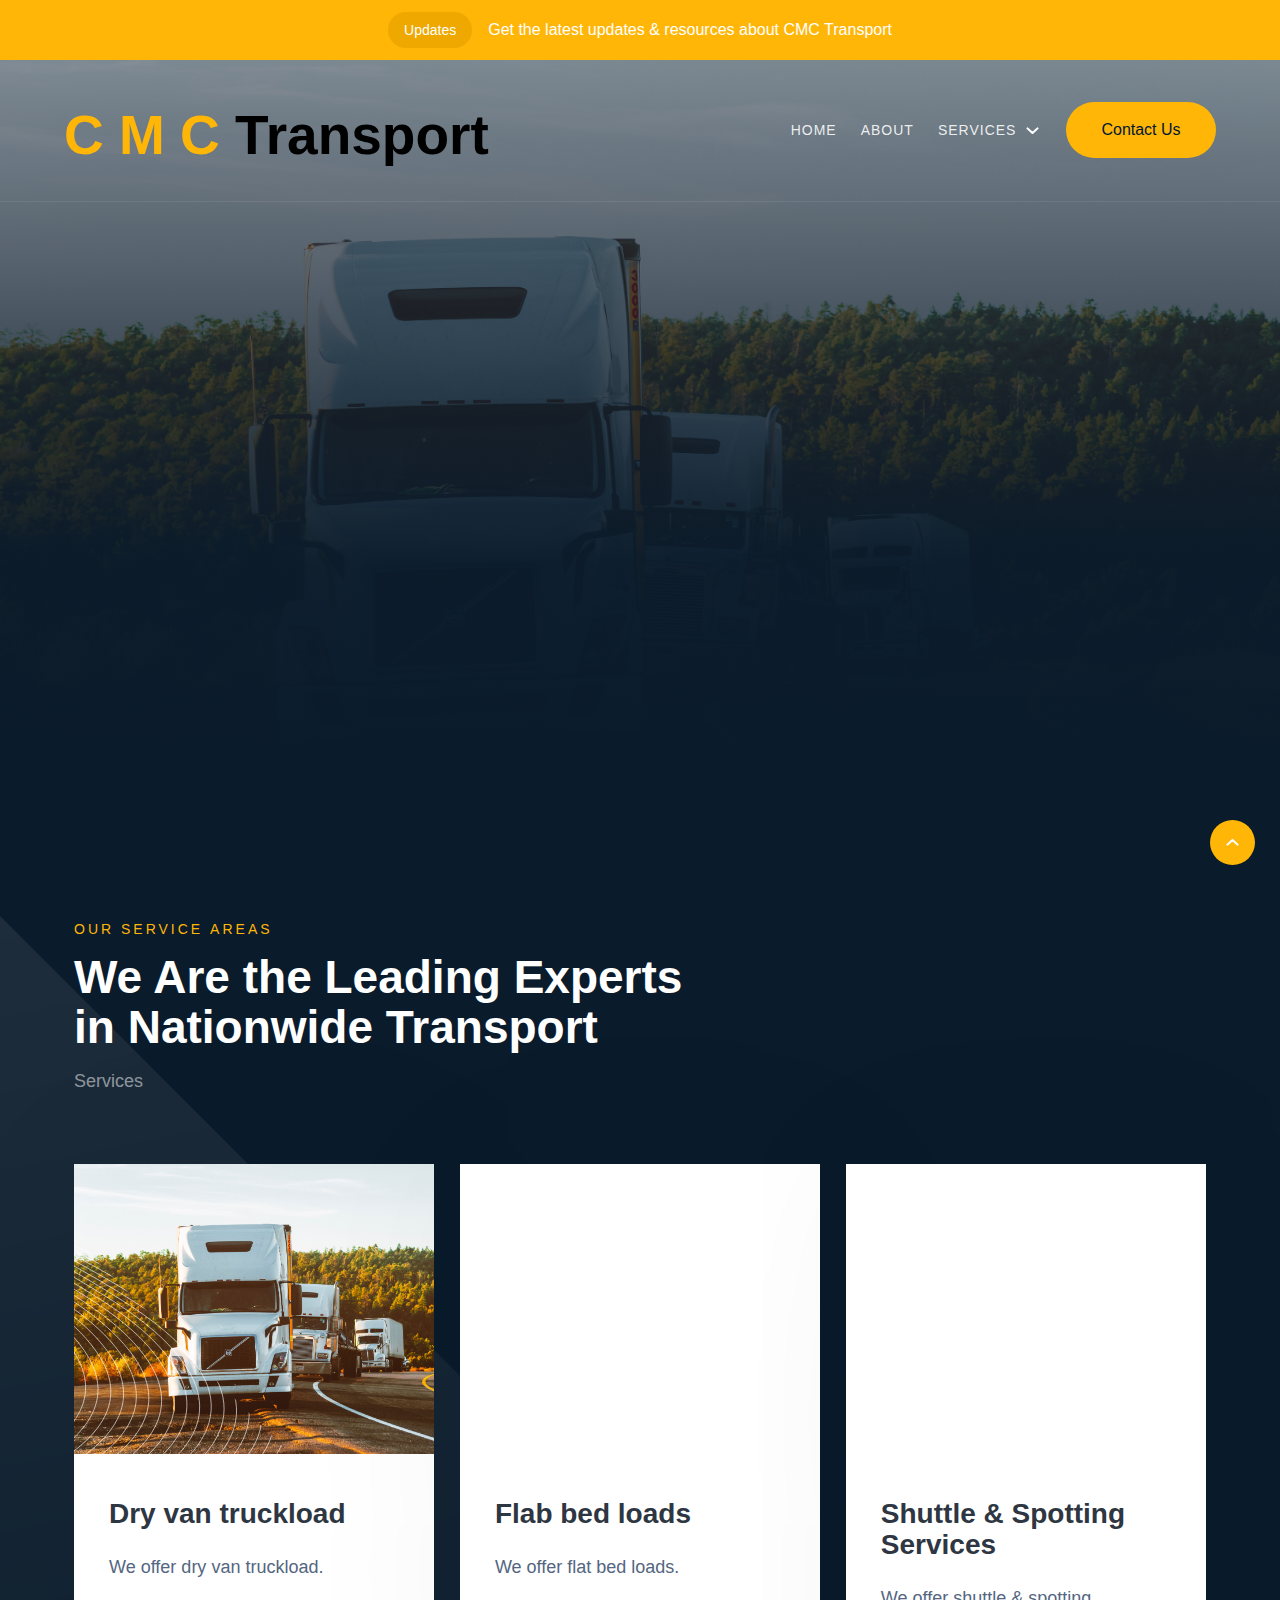
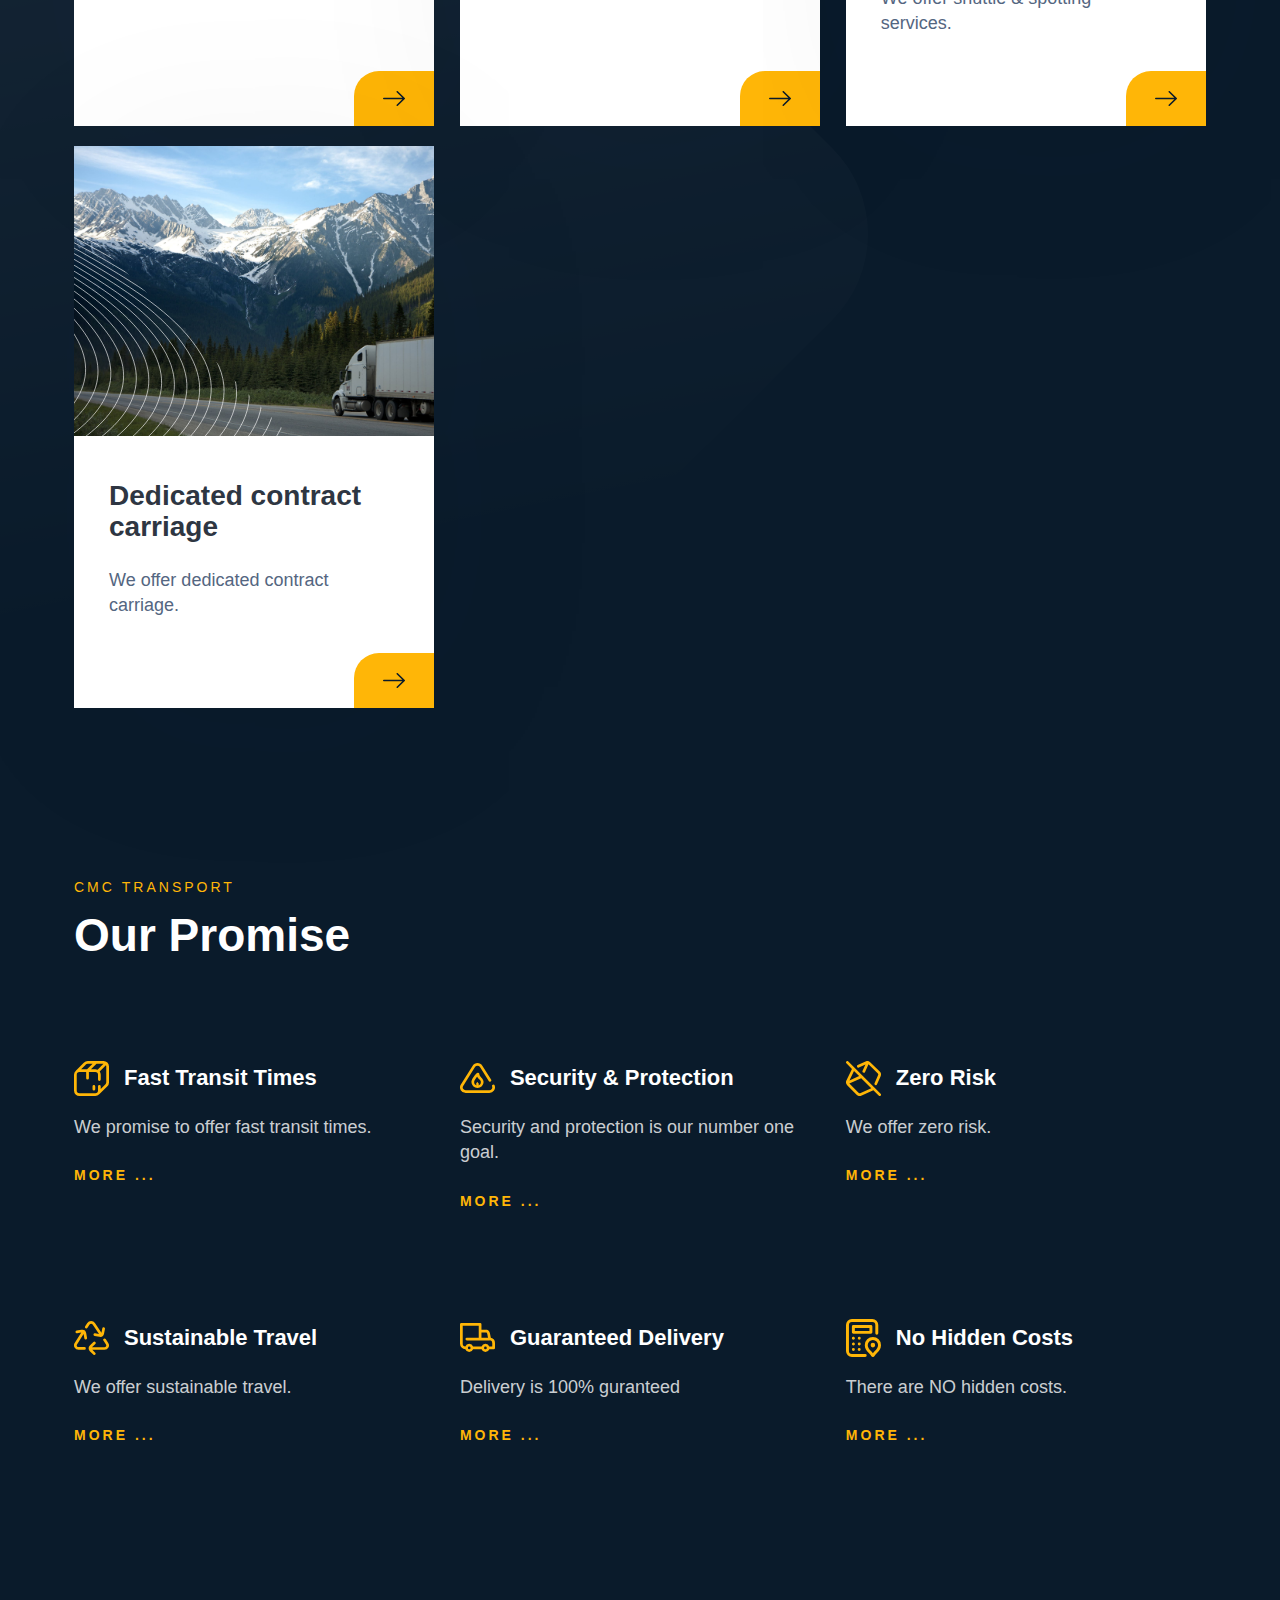
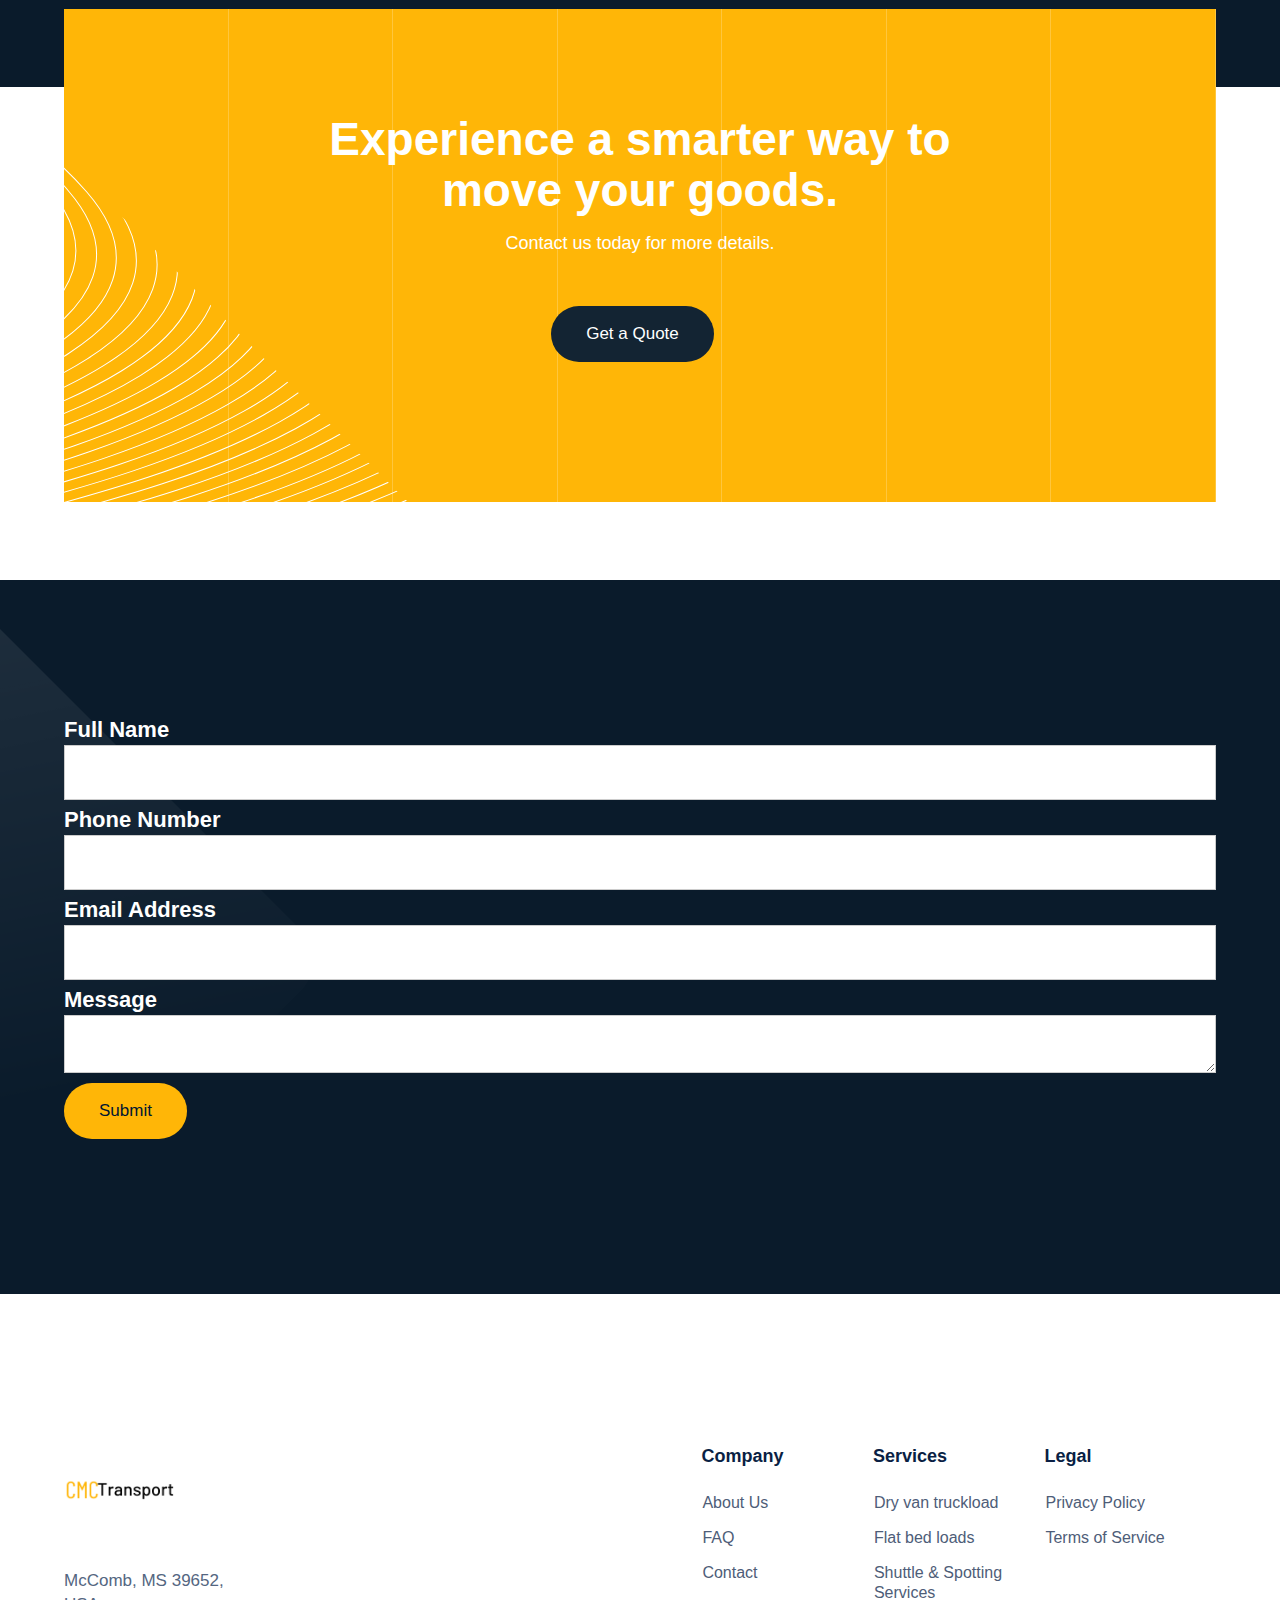
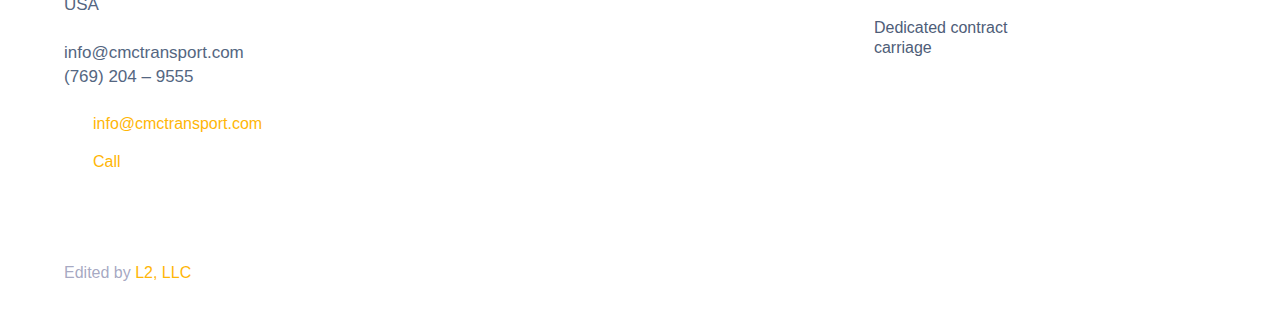
==== commit 63e9c545: "updated services" ====
--- a/index.html
+++ b/index.html
@@ -62,7 +62,7 @@
               <a href="/" aria-current="page" class="dropdown-link w-dropdown-link w--current">Home</a>
               <a href="#about" class="dropdown-link w-dropdown-link">About Us</a>
               <a href="#truckload" class="dropdown-link w-dropdown-link">Dry van truckload</a>
-              <a href="#heavyload" class="dropdown-link w-dropdown-link">Dry van heavy load</a>
+              <a href="#heavyload" class="dropdown-link w-dropdown-link">Flat bed loads</a>
               <a href="#shuttle" class="dropdown-link w-dropdown-link">Shuttle & spotting services</a>
               <a href="#dedicated" class="dropdown-link w-dropdown-link">Dedicated contract carriage</a>
               <!-- <a href="blog.html" class="dropdown-link w-dropdown-link">Blog</a> -->
@@ -97,7 +97,7 @@
                     <a href="#heavyload" class="feature-wrap w-inline-block">
                       <img src="images/box-2.svg" alt="" class="feature-icon">
                       <div class="feature-content-wrap">
-                        <div class="short-title">Dry van heavy load</div>
+                        <div class="short-title">Flat bed loads</div>
                         <p class="paragraph-small">Learn More</p>
                       </div>
                     </a>
@@ -241,8 +241,8 @@
               <img src="images/wave_tri_03.svg" alt="" class="service-pattern service-pattern-02"></div>
             <div class="service-card-content">
               <div class="card-content-wrap">
-                <h5 class="heading-h5">Dry van heavy load</h5>
-                <p>We offer dry van heavy load. </p>
+                <h5 class="heading-h5">Flab bed loads</h5>
+                <p>We offer flat bed loads. </p>
               </div>
               <div class="service-card-link">
                 <img src="images/arrow-r.svg" alt="" class="arrow-card">
@@ -272,7 +272,7 @@
             </div>
             <div class="service-card-content">
               <div class="card-content-wrap">
-                <h5 class="heading-h5">Dedicated contact carriage</h5>
+                <h5 class="heading-h5">Dedicated contract carriage</h5>
                 <p>We offer dedicated contract carriage. </p>
               </div>
               <div class="service-card-link">
@@ -500,7 +500,7 @@
      <a href="/">  
         <img src="images/logo8.png" width="130" alt="logo" sizes="110px" srcset="images/logo8.png 500w, images/logo8.png 720w" class="footer-logo">
      </a>
-      <p class="footer-text"> Magnolia, MS 39652,<br>USA<br><br><a href="mailto:info@cmctransport.com" style="text-decoration: none;" class="footer-text">info@cmctransport.com</a><br><a href="tel:1-769-204-9555" style="text-decoration: none;" class="footer-text">(769) 204 – 9555</a></p>
+      <p class="footer-text"> McComb, MS 39652,<br>USA<br><br><a href="mailto:info@cmctransport.com" style="text-decoration: none;" class="footer-text">info@cmctransport.com</a><br><a href="tel:1-769-204-9555" style="text-decoration: none;" class="footer-text">(769) 204 – 9555</a></p>
         <a href="mailto:info@cmctransport.com" class="footer-link-wrap w-inline-block"><img src="https://uploads-ssl.webflow.com/5d01778cda7c6cc8a63e0b64/5d1324fd4b05c818c6fbecc1_mail.svg" width="19" alt="" class="footer-icon">
           <p class="footer-text-02">info@cmctransport.com<br></p>
         </a>
@@ -519,7 +519,7 @@
       <div class="footer-column">
         <div class="footer-title">Services</div>
         <a href="#truckload" class="footer-link">Dry van truckload</a>
-        <a href="#heavyload" class="footer-link">Dry van heavy load</a>
+        <a href="#heavyload" class="footer-link">Flat bed loads</a>
         <a href="#shuttle" class="footer-link">Shuttle & Spotting Services</a>
         <a href="#dedicated" class="footer-link">Dedicated contract carriage</a>
       </div>
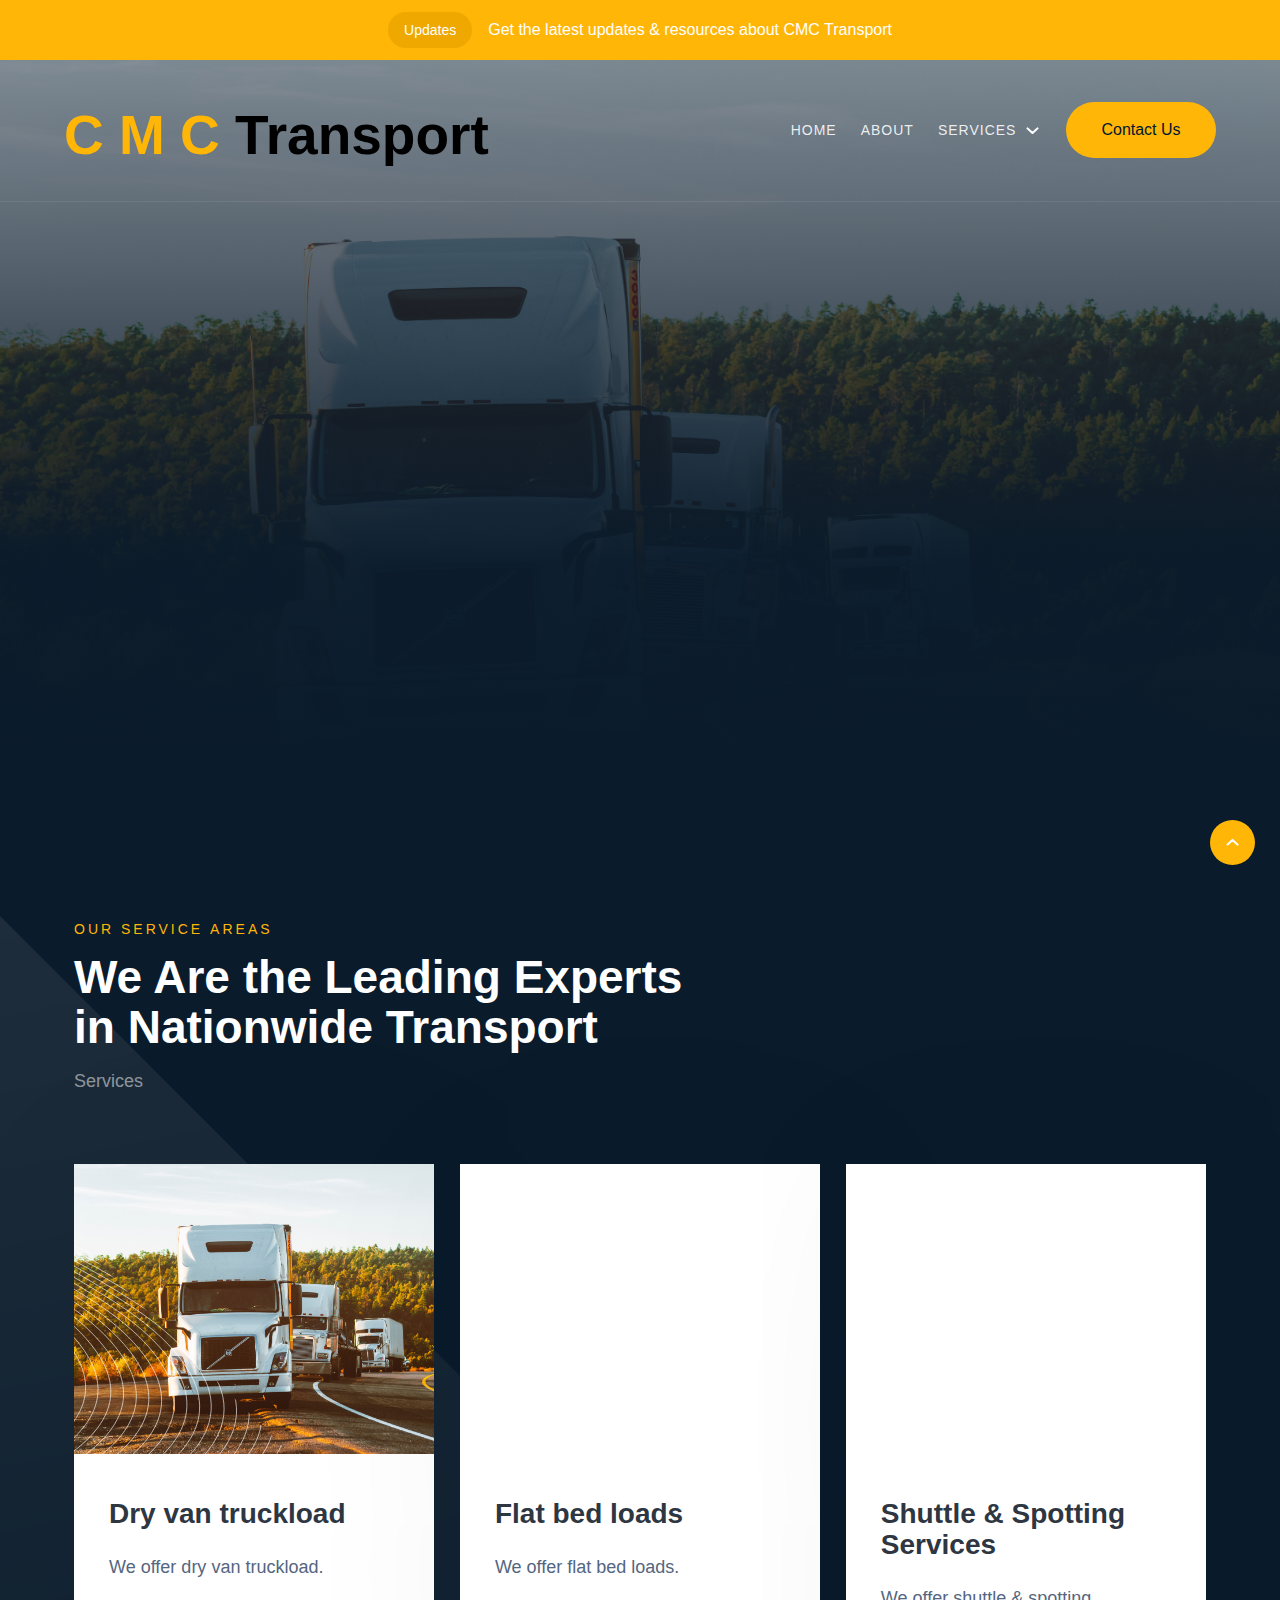
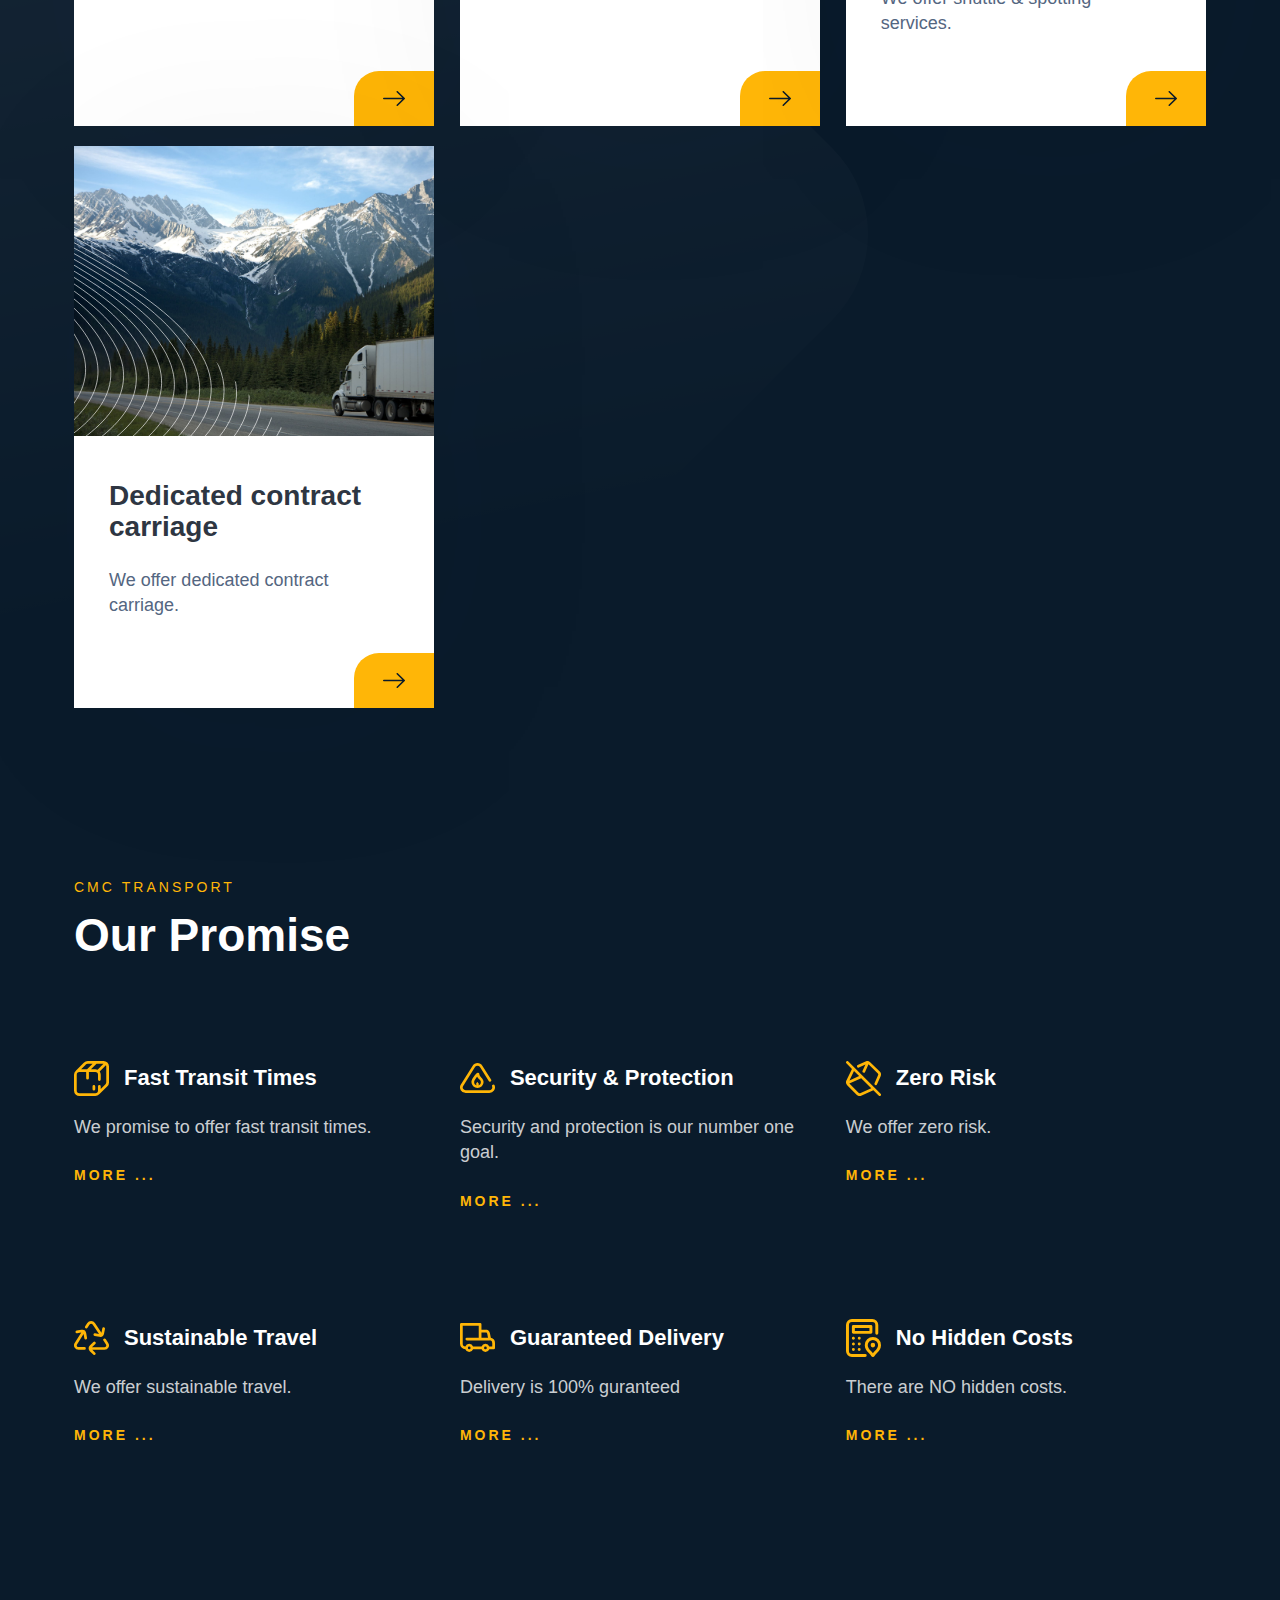
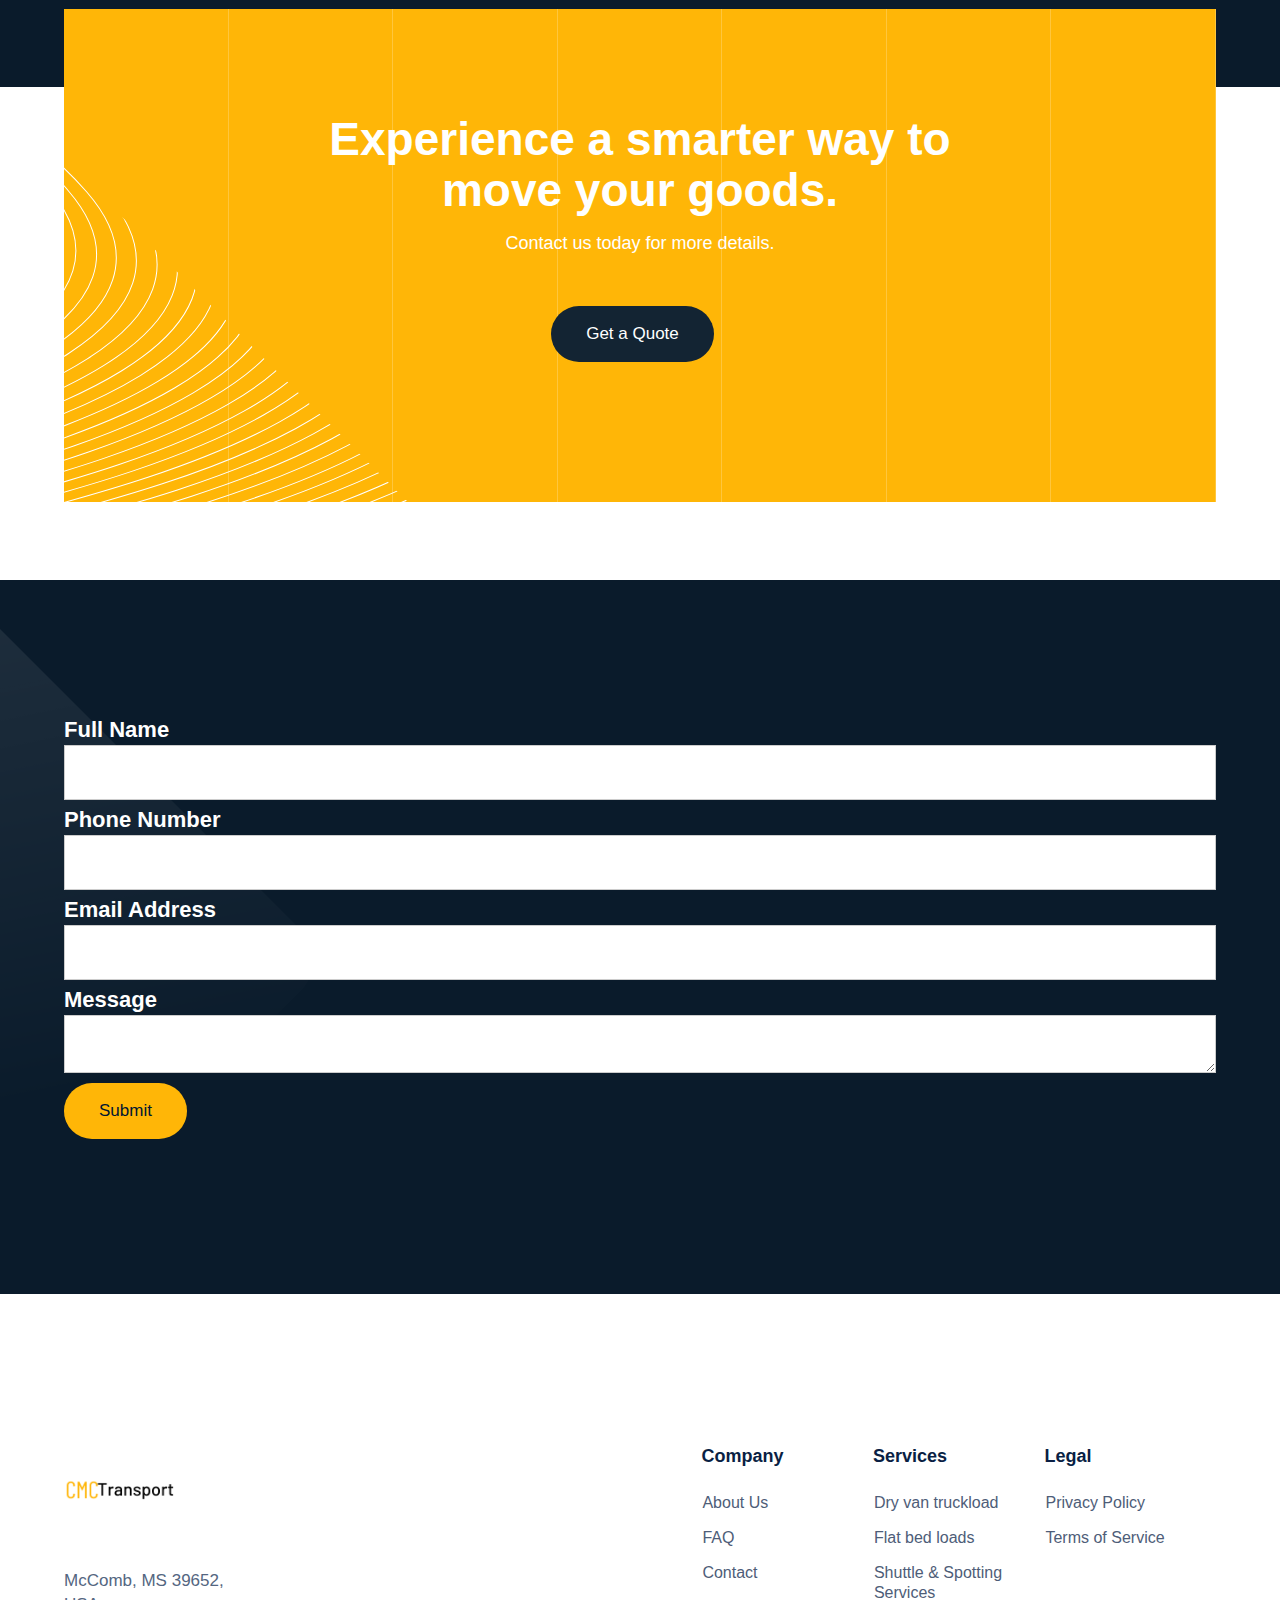
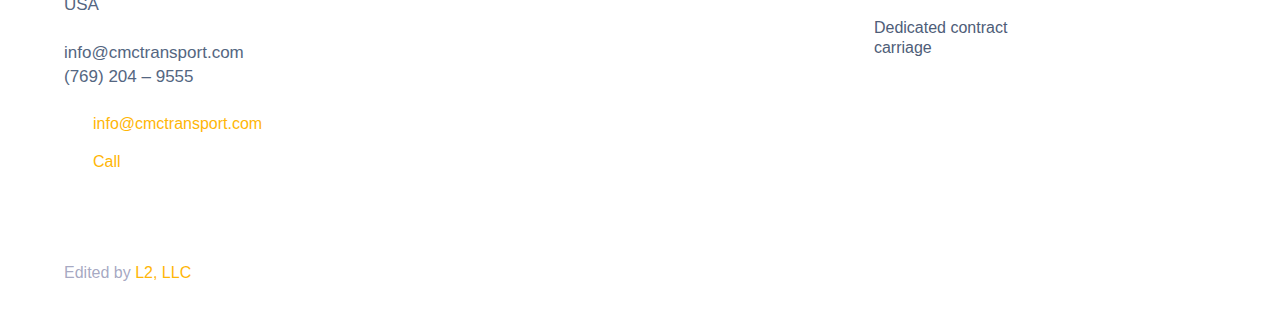
==== commit 08cf494e: "updated services" ====
--- a/index.html
+++ b/index.html
@@ -241,7 +241,7 @@
               <img src="images/wave_tri_03.svg" alt="" class="service-pattern service-pattern-02"></div>
             <div class="service-card-content">
               <div class="card-content-wrap">
-                <h5 class="heading-h5">Flab bed loads</h5>
+                <h5 class="heading-h5">Flat bed loads</h5>
                 <p>We offer flat bed loads. </p>
               </div>
               <div class="service-card-link">
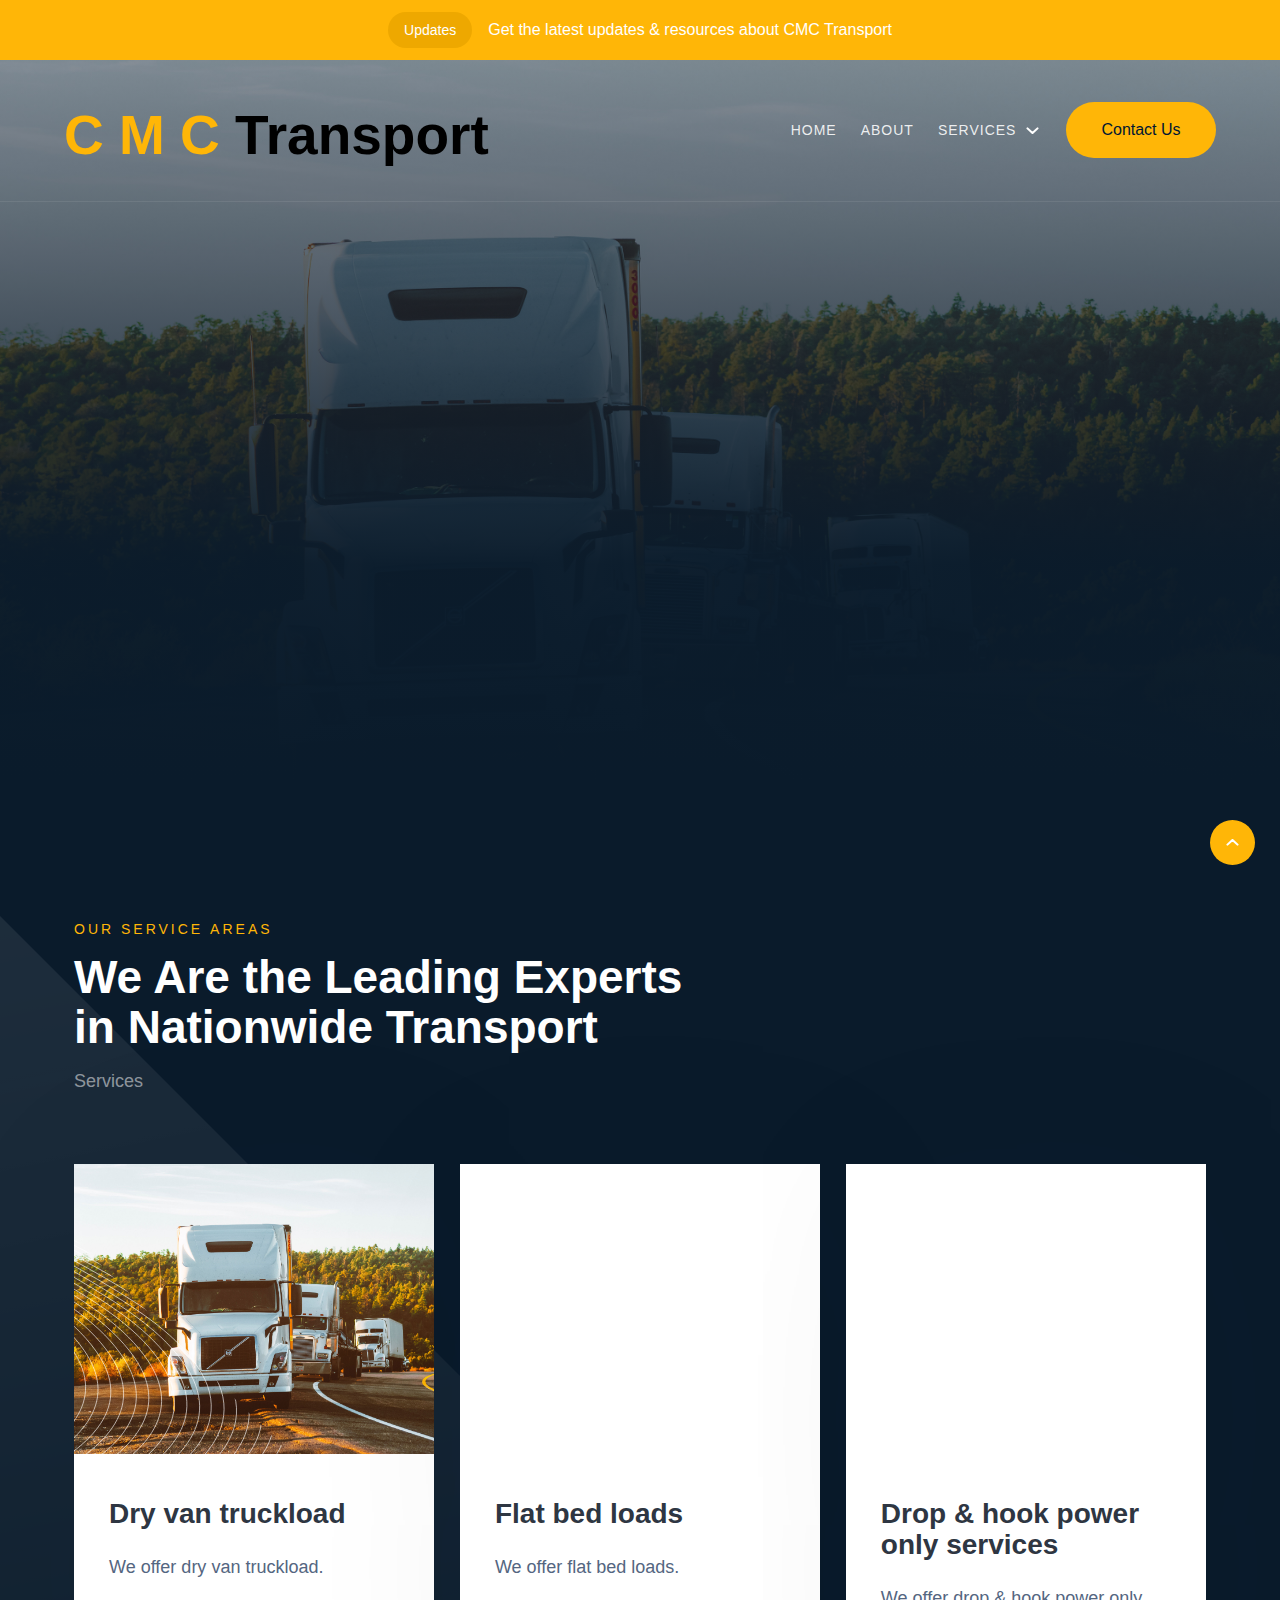
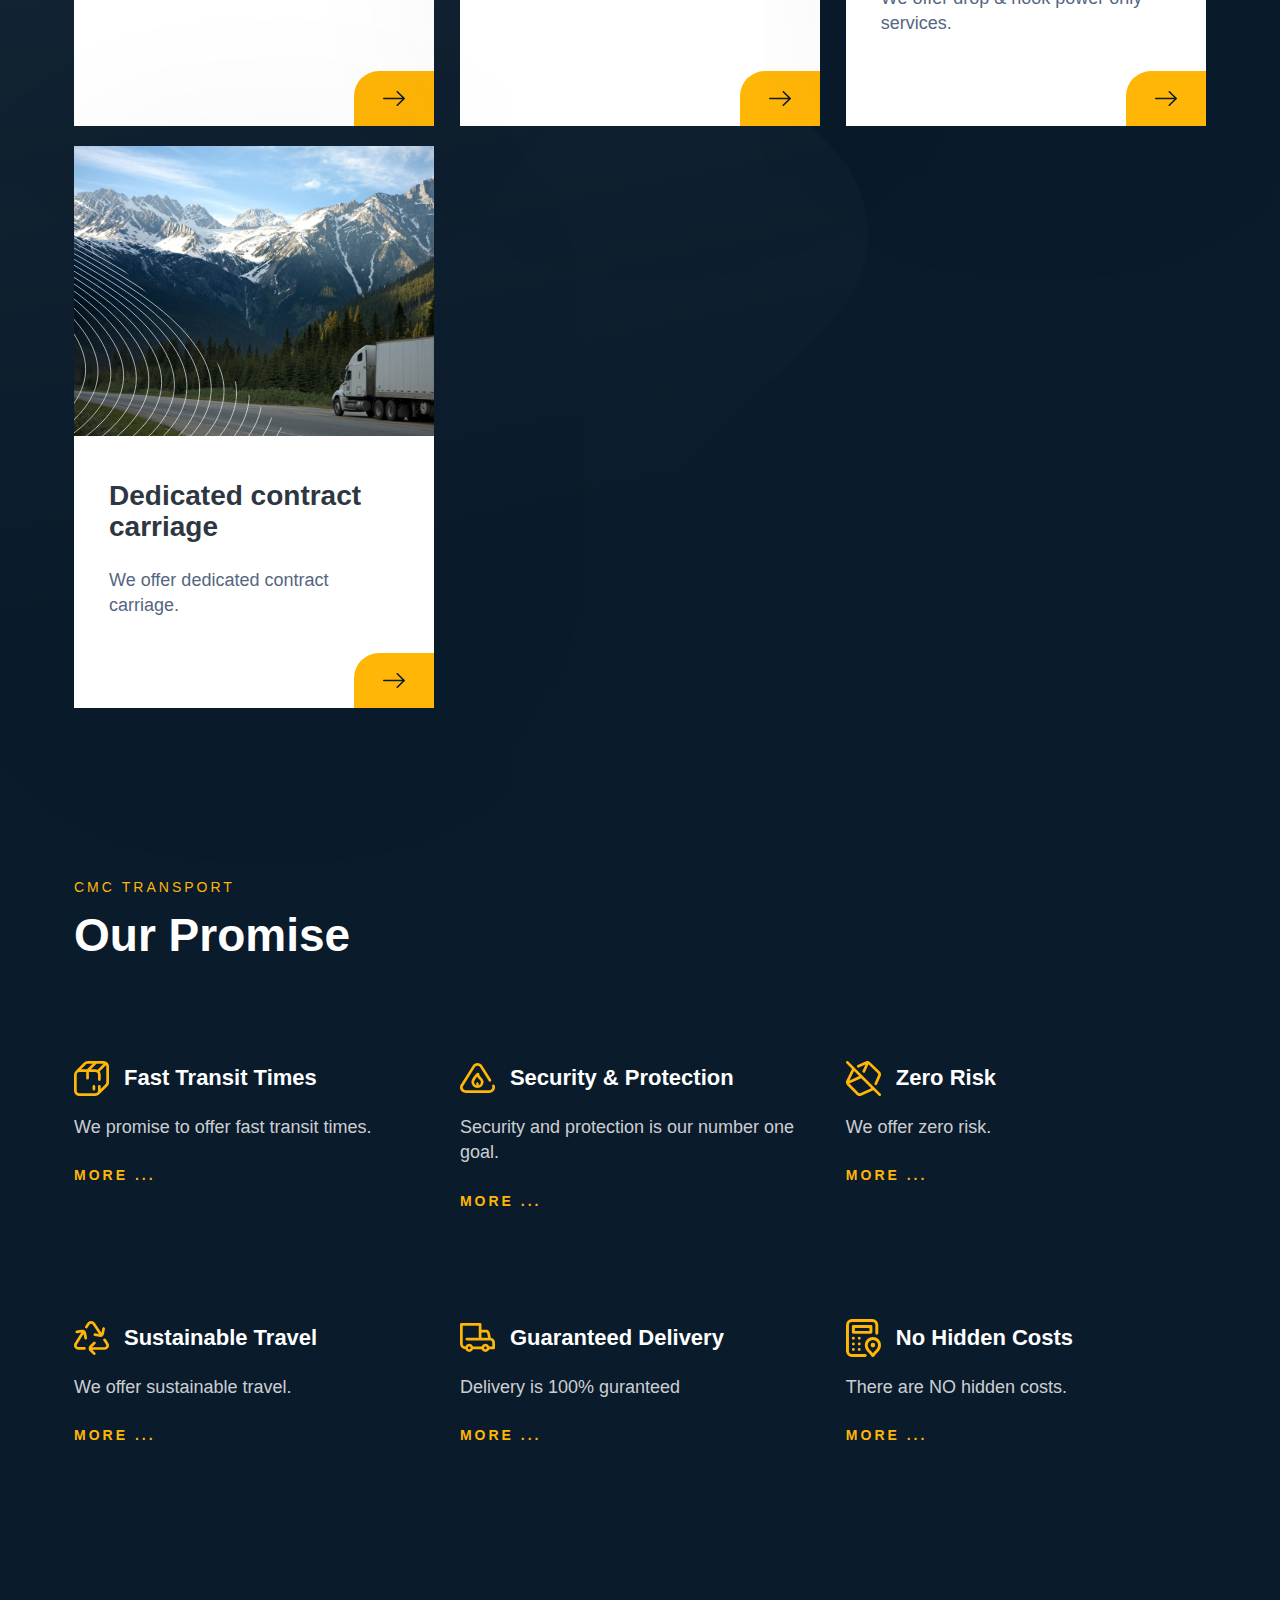
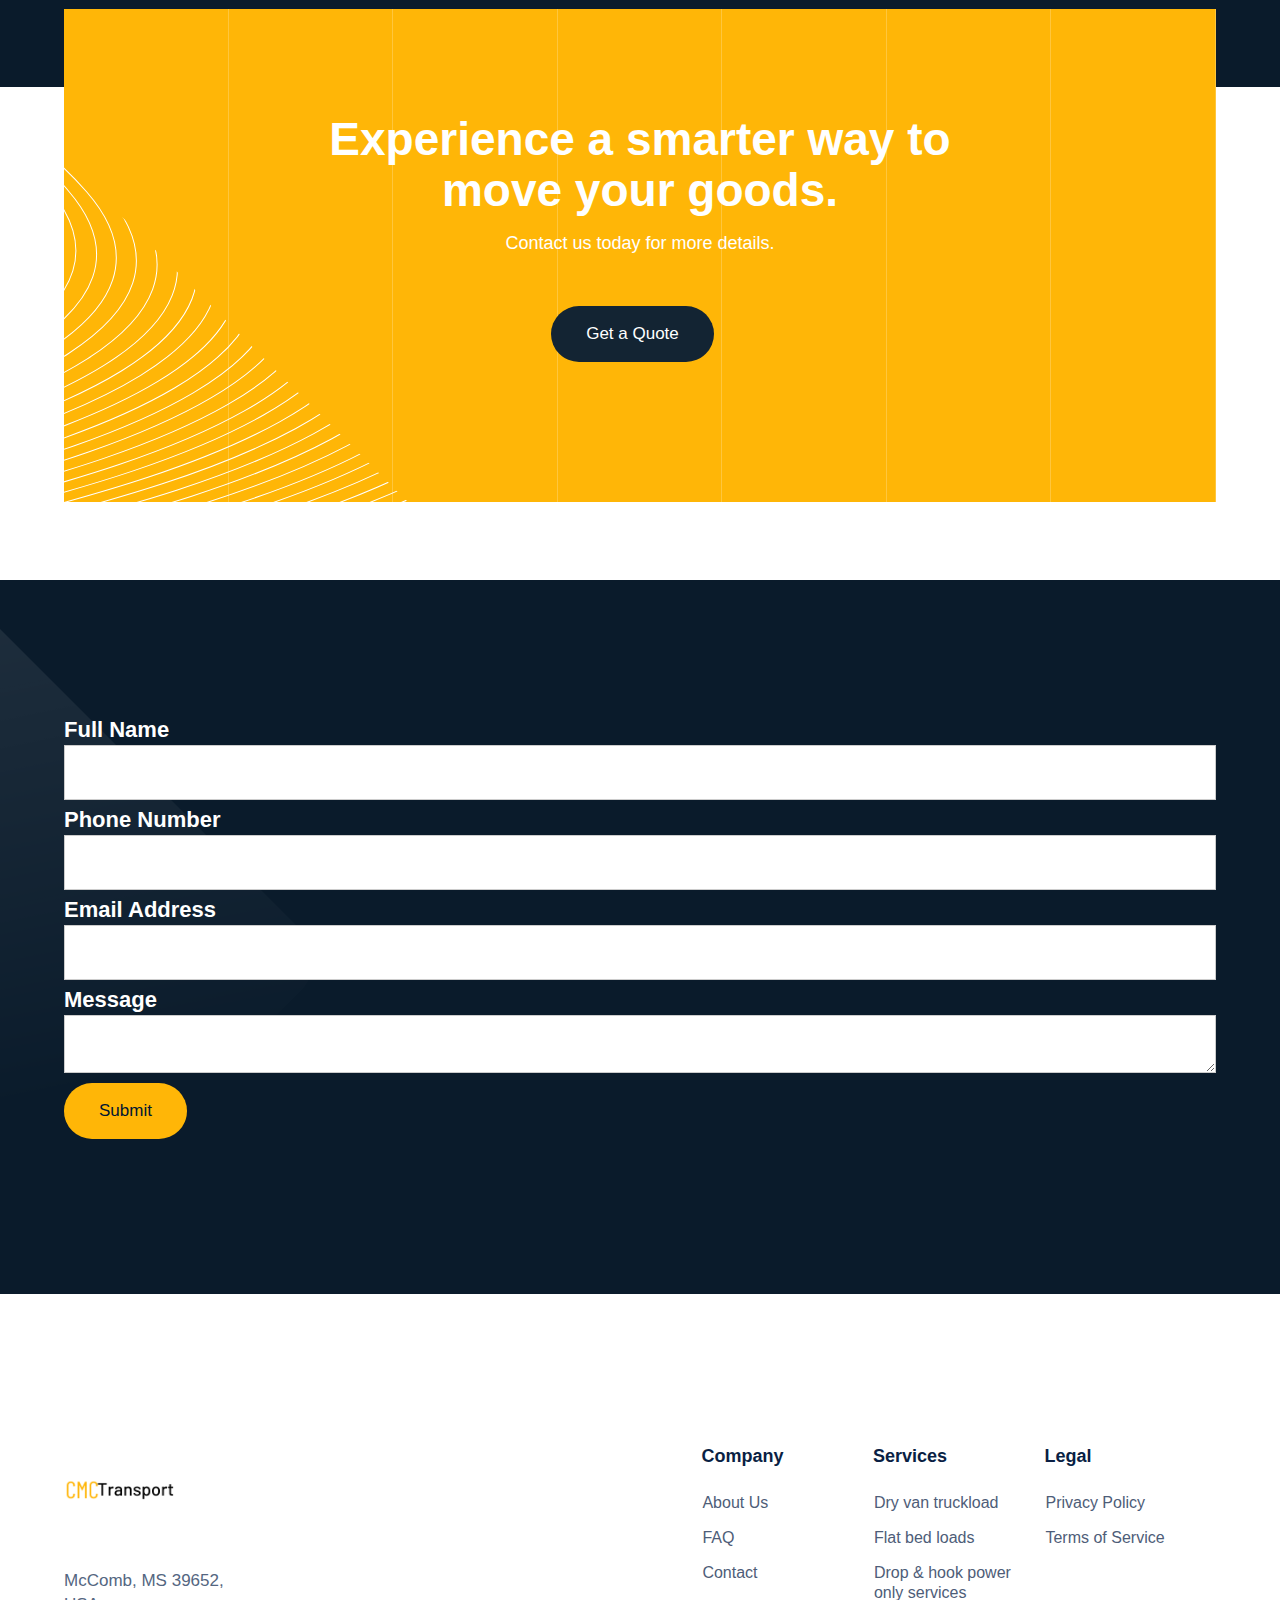
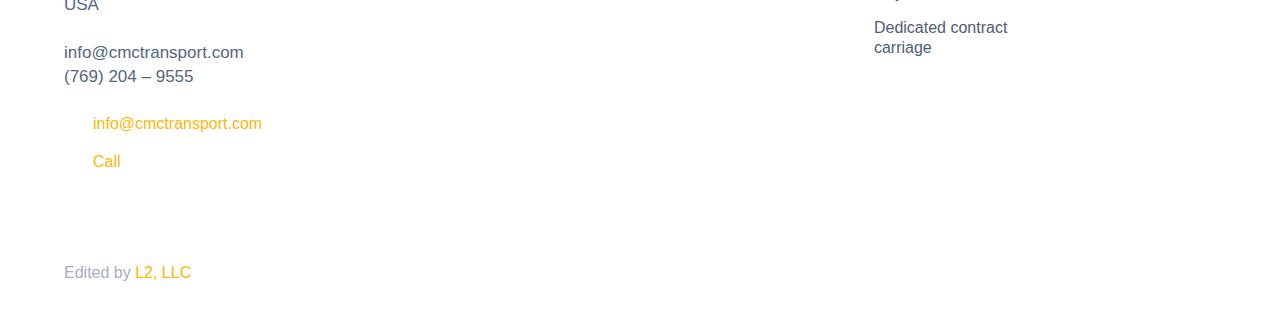
==== commit f2e32f92: "updated services" ====
--- a/index.html
+++ b/index.html
@@ -63,7 +63,7 @@
               <a href="#about" class="dropdown-link w-dropdown-link">About Us</a>
               <a href="#truckload" class="dropdown-link w-dropdown-link">Dry van truckload</a>
               <a href="#heavyload" class="dropdown-link w-dropdown-link">Flat bed loads</a>
-              <a href="#shuttle" class="dropdown-link w-dropdown-link">Shuttle & spotting services</a>
+              <a href="#shuttle" class="dropdown-link w-dropdown-link">Drop & hook power only services</a>
               <a href="#dedicated" class="dropdown-link w-dropdown-link">Dedicated contract carriage</a>
               <!-- <a href="blog.html" class="dropdown-link w-dropdown-link">Blog</a> -->
               <!-- <a href="#faq" class="dropdown-link w-dropdown-link">FAQ</a> -->
@@ -104,7 +104,7 @@
                     <a href="#shuttle" class="feature-wrap w-inline-block">
                       <img src="images/rain.svg" alt="" class="feature-icon">
                       <div class="feature-content-wrap">
-                        <div class="short-title">Shuttle & spotting services</div>
+                        <div class="short-title">Drop & hook power only services</div>
                         <p class="paragraph-small">Learn More</p>
                       </div>
                     </a>
@@ -256,8 +256,8 @@
               <img src="images/wave_tri_02.svg" alt="" class="service-pattern service-pattern-03"></div>
             <div class="service-card-content">
               <div class="card-content-wrap">
-                <h5 class="heading-h5">Shuttle & Spotting Services</h5>
-                <p>We offer shuttle & spotting services. </p>
+                <h5 class="heading-h5">Drop & hook power only services</h5>
+                <p>We offer drop & hook power only services. </p>
               </div>
               <div class="service-card-link">
                 <img src="images/arrow-r.svg" alt="" class="arrow-card">
@@ -520,7 +520,7 @@
         <div class="footer-title">Services</div>
         <a href="#truckload" class="footer-link">Dry van truckload</a>
         <a href="#heavyload" class="footer-link">Flat bed loads</a>
-        <a href="#shuttle" class="footer-link">Shuttle & Spotting Services</a>
+        <a href="#shuttle" class="footer-link">Drop & hook power only services</a>
         <a href="#dedicated" class="footer-link">Dedicated contract carriage</a>
       </div>
       <div class="footer-column">
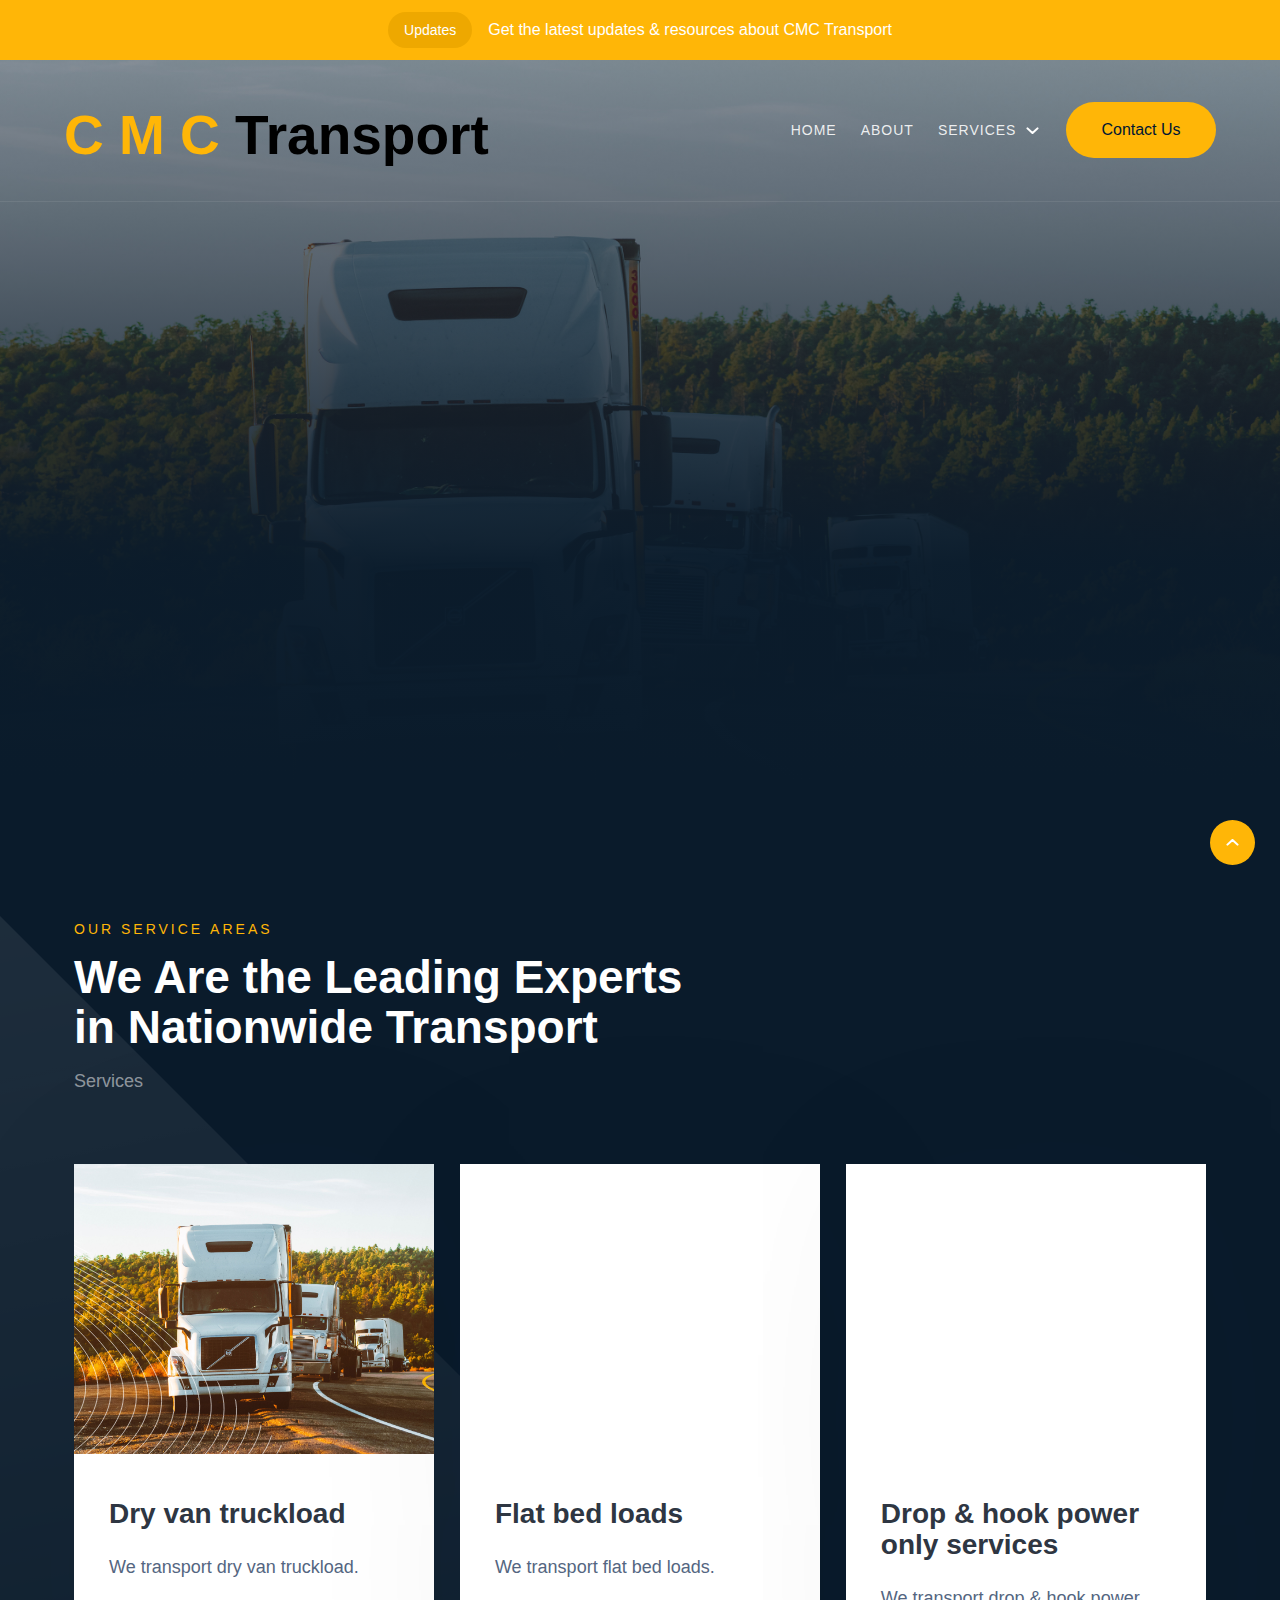
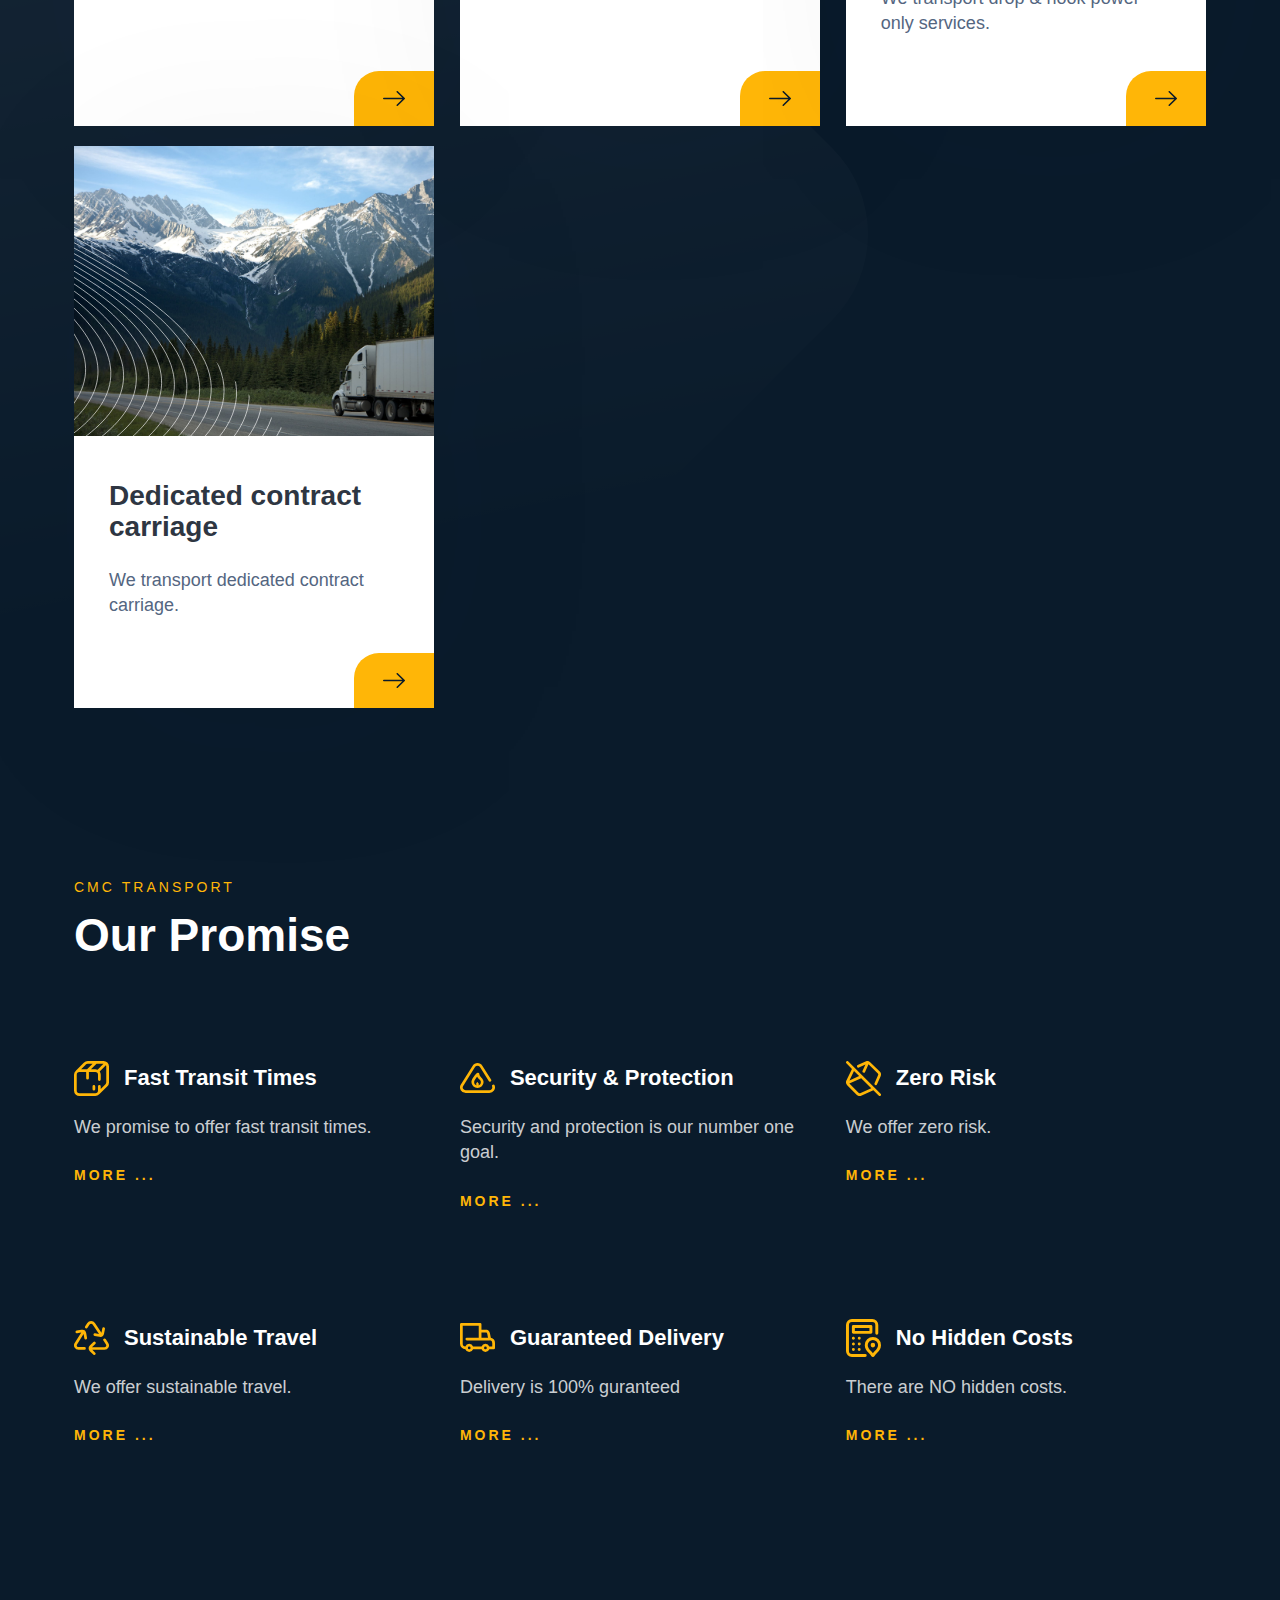
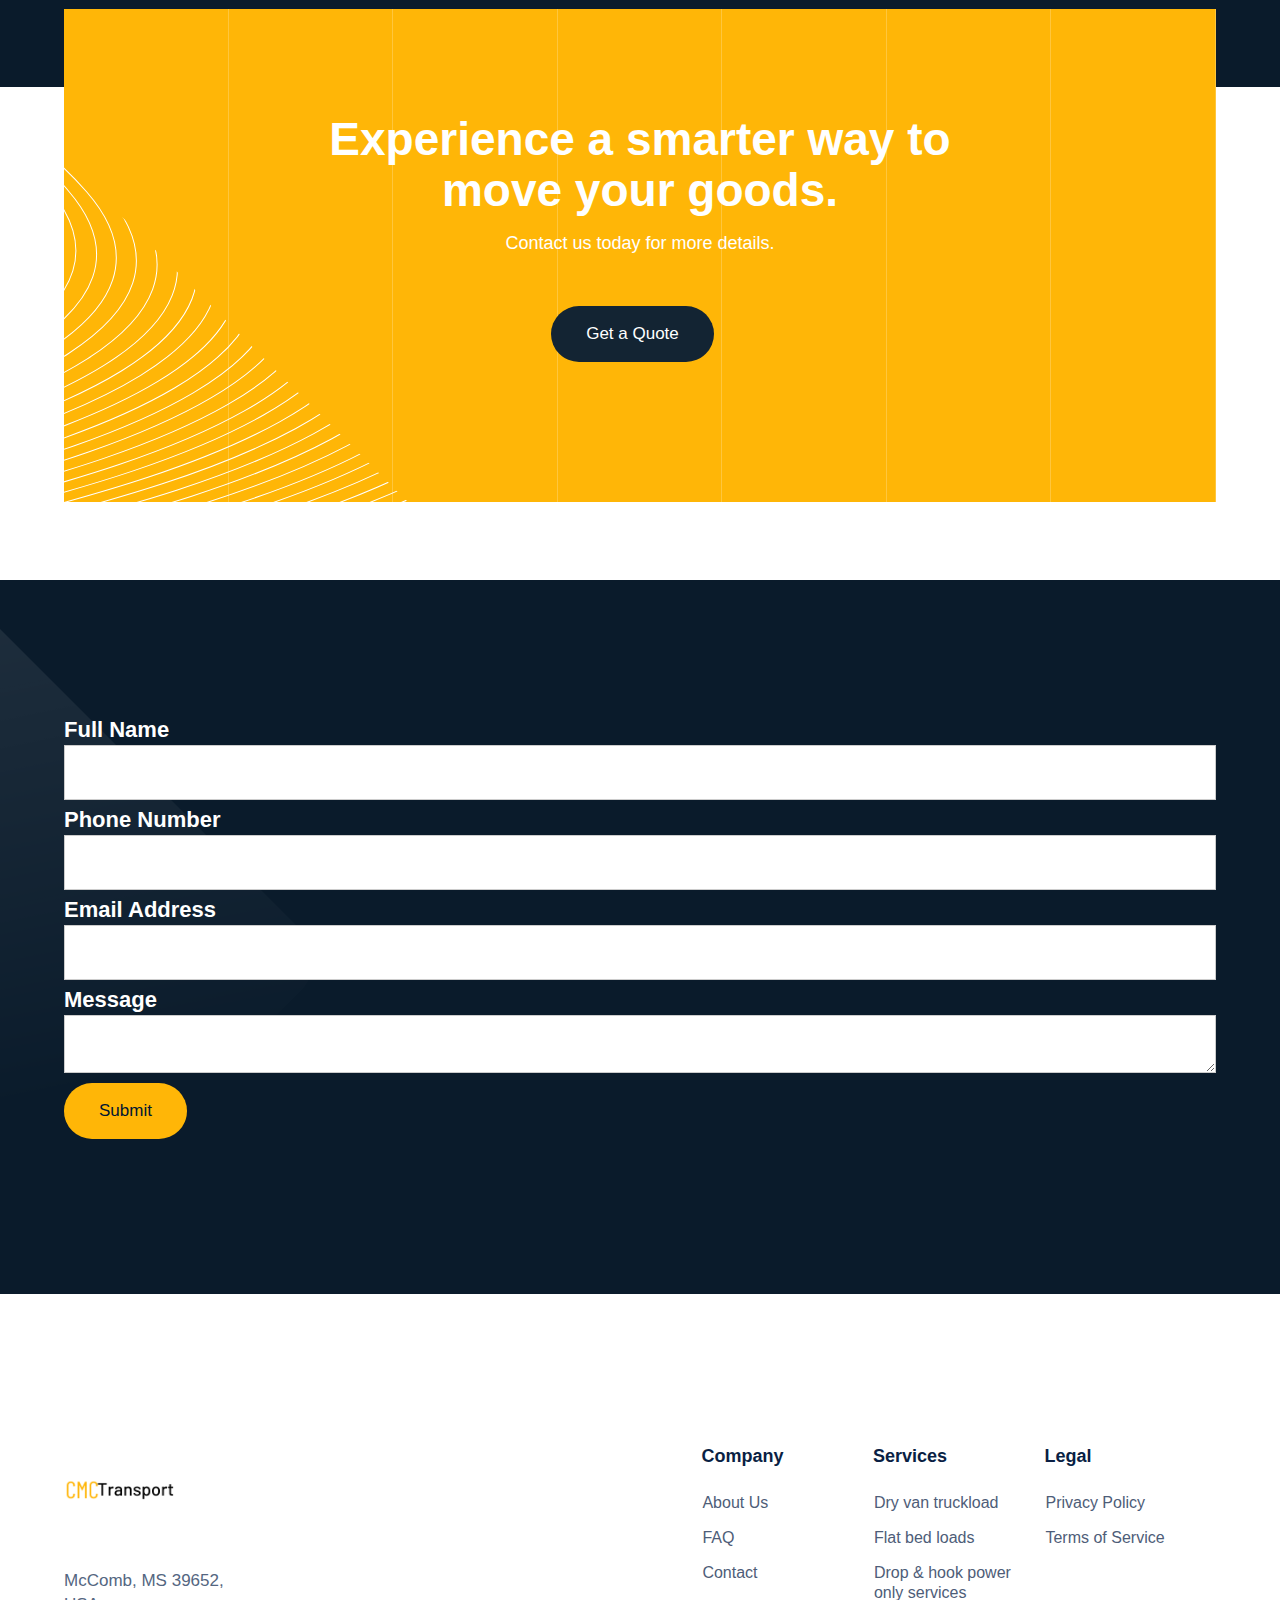
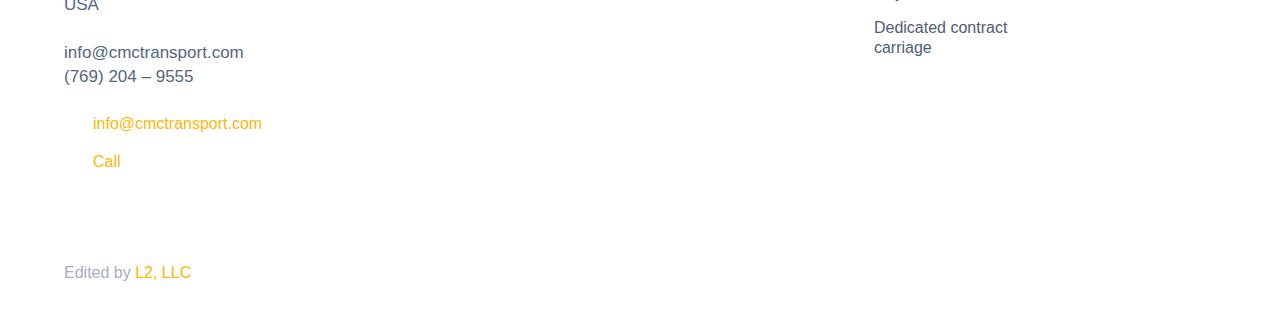
==== commit 04f3586e: "updated services" ====
--- a/index.html
+++ b/index.html
@@ -228,7 +228,7 @@
             <div class="service-card-content">
               <div class="card-content-wrap">
                 <h5 class="heading-h5">Dry van truckload</h5>
-                <p>We offer dry van truckload. </p>
+                <p>We transport dry van truckload. </p>
               </div>
               <div class="service-card-link">
                 <img src="images/arrow-r.svg" alt="" class="arrow-card"></div>
@@ -242,7 +242,7 @@
             <div class="service-card-content">
               <div class="card-content-wrap">
                 <h5 class="heading-h5">Flat bed loads</h5>
-                <p>We offer flat bed loads. </p>
+                <p>We transport flat bed loads. </p>
               </div>
               <div class="service-card-link">
                 <img src="images/arrow-r.svg" alt="" class="arrow-card">
@@ -257,7 +257,7 @@
             <div class="service-card-content">
               <div class="card-content-wrap">
                 <h5 class="heading-h5">Drop & hook power only services</h5>
-                <p>We offer drop & hook power only services. </p>
+                <p>We transport drop & hook power only services. </p>
               </div>
               <div class="service-card-link">
                 <img src="images/arrow-r.svg" alt="" class="arrow-card">
@@ -273,7 +273,7 @@
             <div class="service-card-content">
               <div class="card-content-wrap">
                 <h5 class="heading-h5">Dedicated contract carriage</h5>
-                <p>We offer dedicated contract carriage. </p>
+                <p>We transport dedicated contract carriage. </p>
               </div>
               <div class="service-card-link">
                 <img src="images/arrow-r.svg" alt="" class="arrow-card"></div>
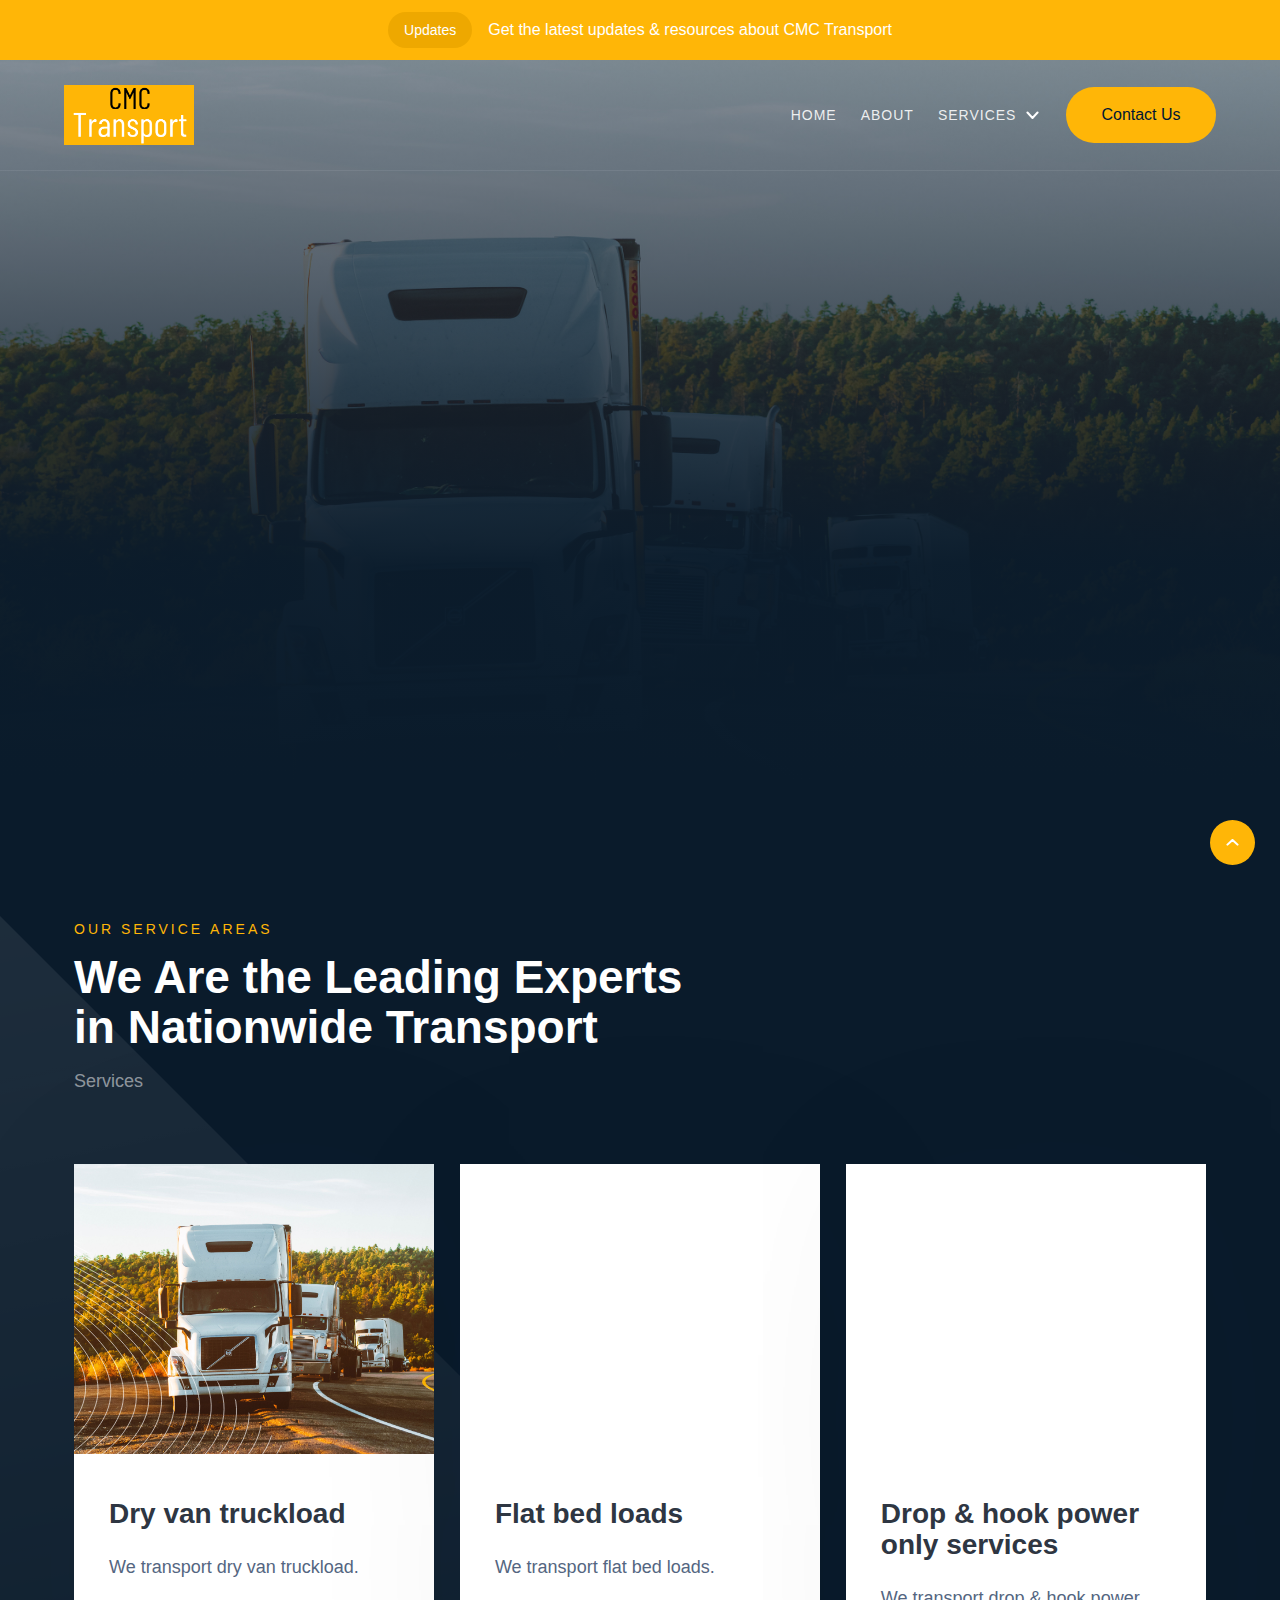
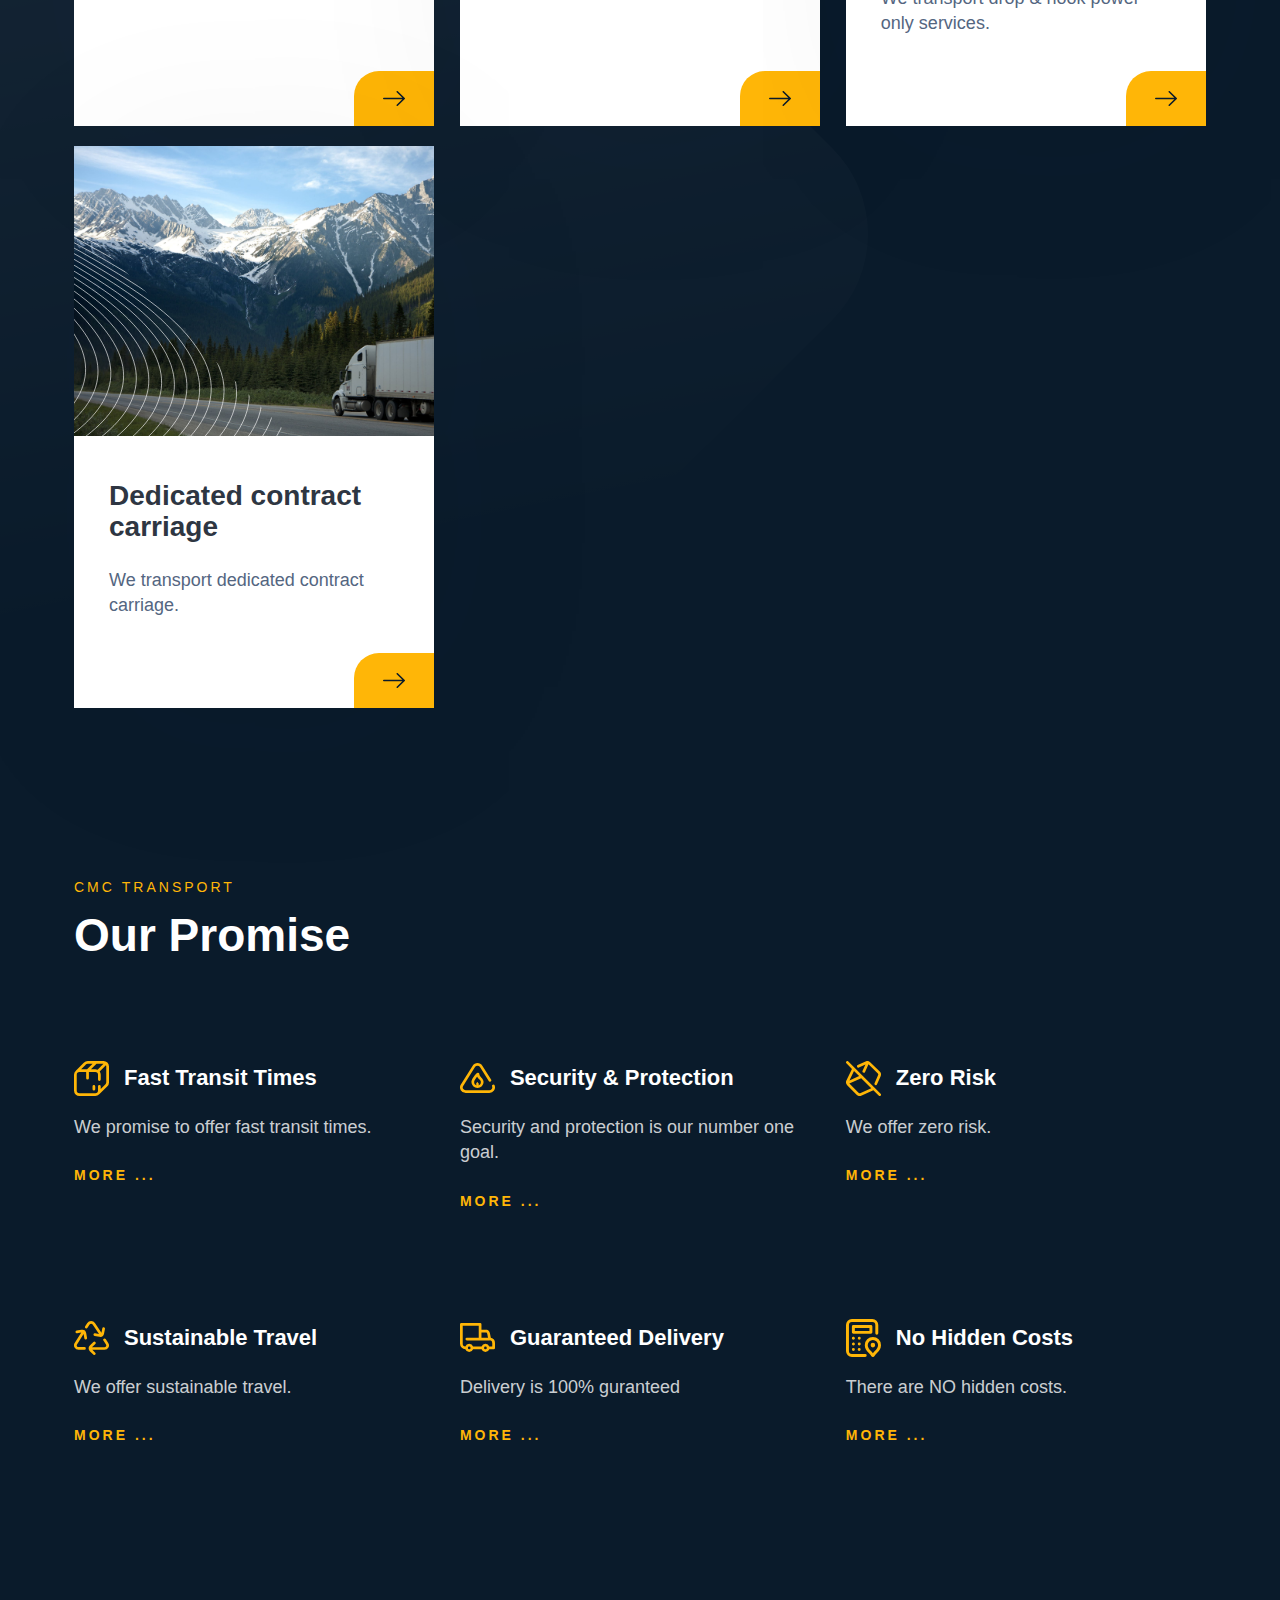
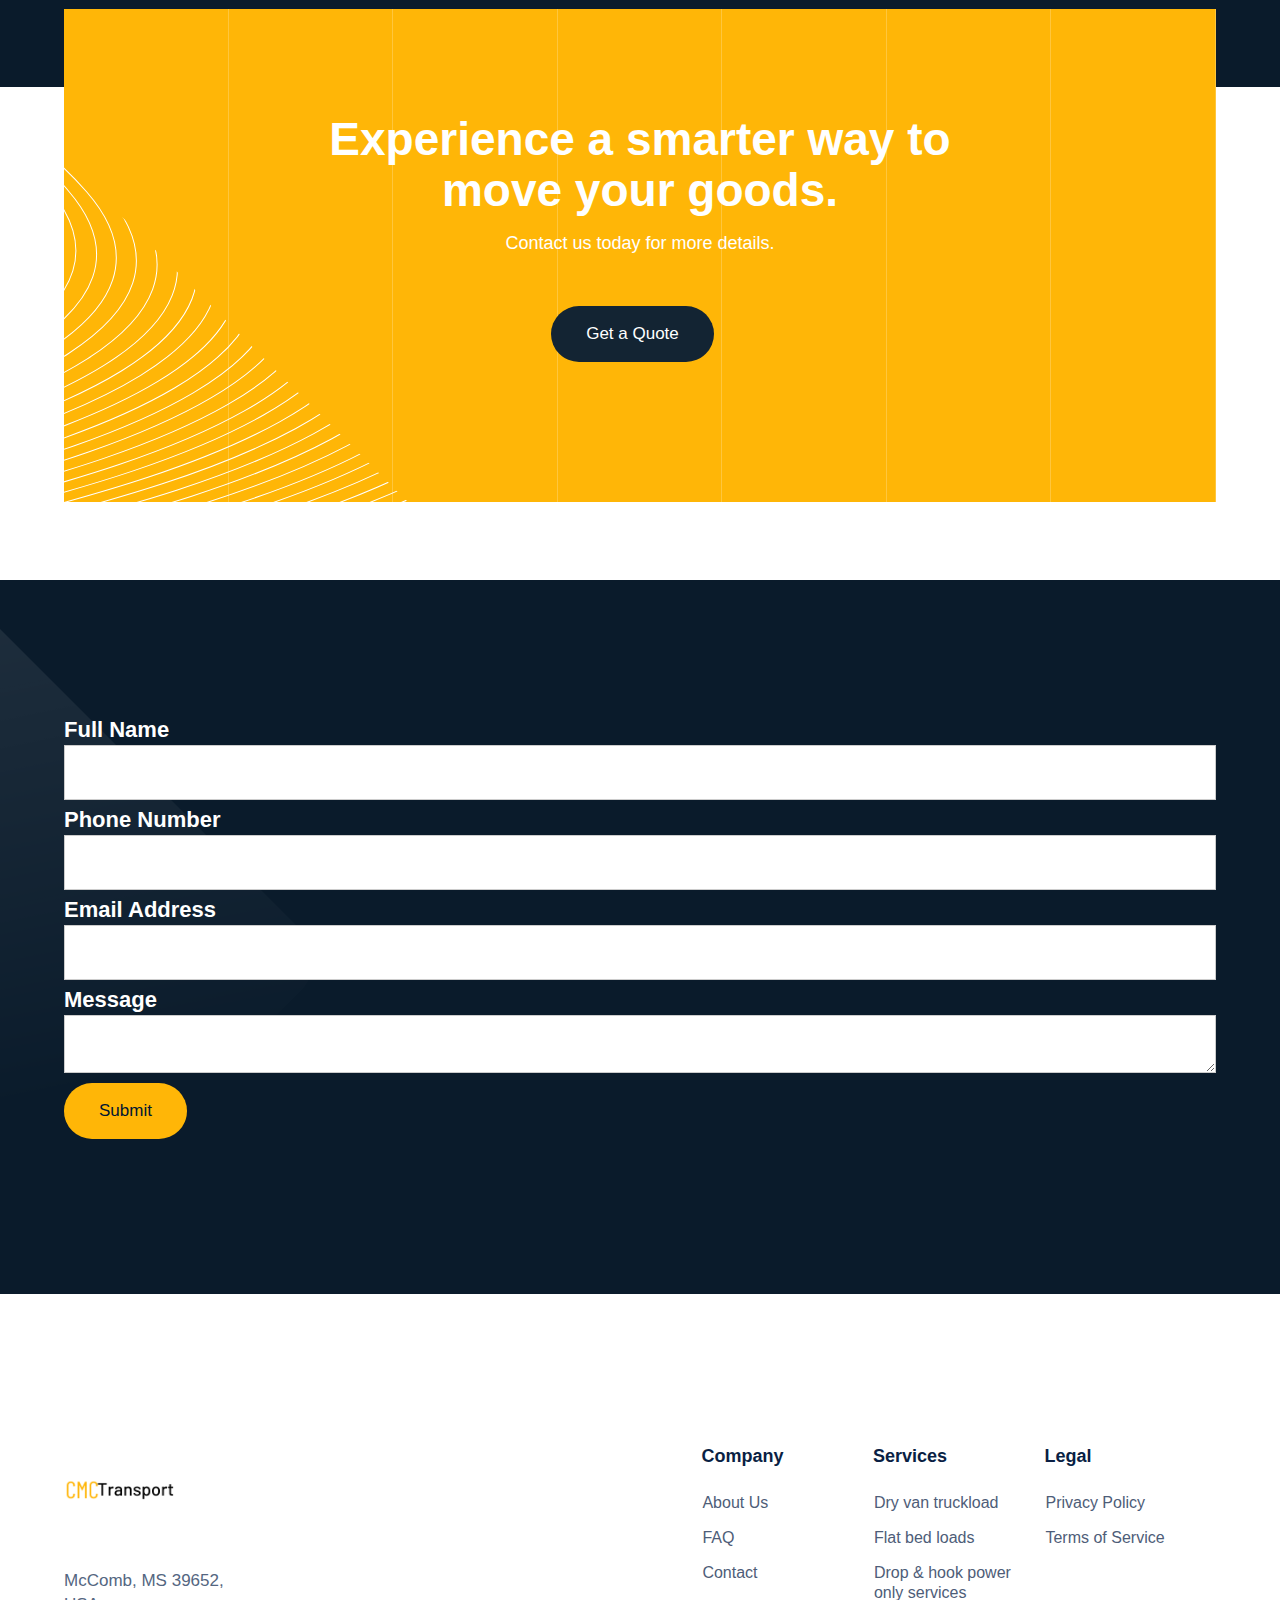
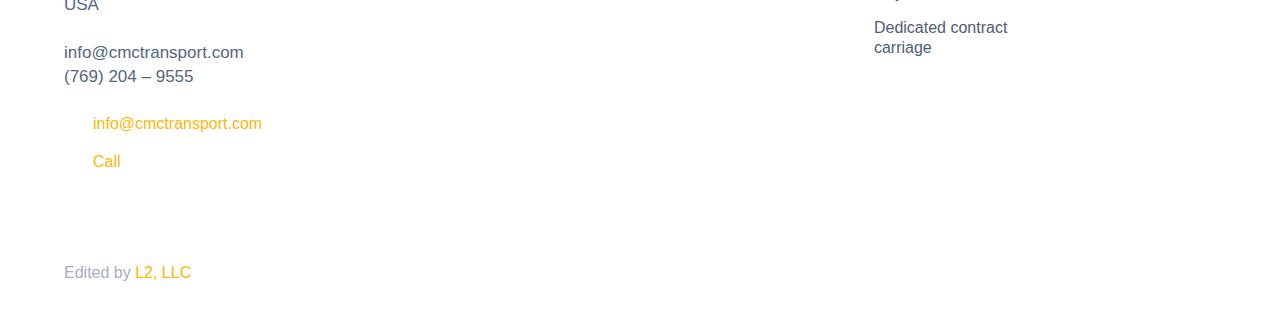
==== commit b3e9c4a6: "updated logo" ====
--- a/index.html
+++ b/index.html
@@ -43,10 +43,10 @@
         <div class="navigation-block-left">
           <a style="text-decoration: none;" href="/" aria-current="page" class="logo-link w-inline-block w--current">
             <!-- logo -->
-            <h1 style="color: #ffb607;">C M C</span> <span style="color: black;"> Transport</span> </h1>
-            <!-- <img src="images/logo5.png" width="220" sizes="100px" 
-            srcset="images/logo5.png 500w, images/logo-white.png 720w" 
-            alt="" class="logo-image"> -->
+            <!-- <h1 style="color: #ffb607;">C M C</span> <span style="color: black;"> Transport</span> </h1> -->
+            <img src="images/logo17.png" width="220" sizes="100px" 
+            srcset="images/logo17.png 500w, images/logo17.png 720w" 
+            alt="" class="logo-image">
           </a>
         </div>
         <div class="navigation-block-right">
@@ -169,6 +169,7 @@
     </div>
     <div class="container">
       <div class="content-block-hero">
+        <br>
         <p style="-webkit-transform:translate3d(-25PX, 0, 0) scale3d(1, 1, 1) rotateX(0) rotateY(0) rotateZ(0) skew(0, 0);-moz-transform:translate3d(-25PX, 0, 0) scale3d(1, 1, 1) rotateX(0) rotateY(0) rotateZ(0) skew(0, 0);-ms-transform:translate3d(-25PX, 0, 0) scale3d(1, 1, 1) rotateX(0) rotateY(0) rotateZ(0) skew(0, 0);transform:translate3d(-25PX, 0, 0) scale3d(1, 1, 1) rotateX(0) rotateY(0) rotateZ(0) skew(0, 0);opacity:0" class="capital-heading">
           LOGISTICS SIMPLIFIED</p>
         <h1 style="-webkit-transform:translate3d(-25PX, 0, 0) scale3d(1, 1, 1) rotateX(0) rotateY(0) rotateZ(0) skew(0, 0);-moz-transform:translate3d(-25PX, 0, 0) scale3d(1, 1, 1) rotateX(0) rotateY(0) rotateZ(0) skew(0, 0);-ms-transform:translate3d(-25PX, 0, 0) scale3d(1, 1, 1) rotateX(0) rotateY(0) rotateZ(0) skew(0, 0);transform:translate3d(-25PX, 0, 0) scale3d(1, 1, 1) rotateX(0) rotateY(0) rotateZ(0) skew(0, 0);opacity:0" class="hero-heading">
